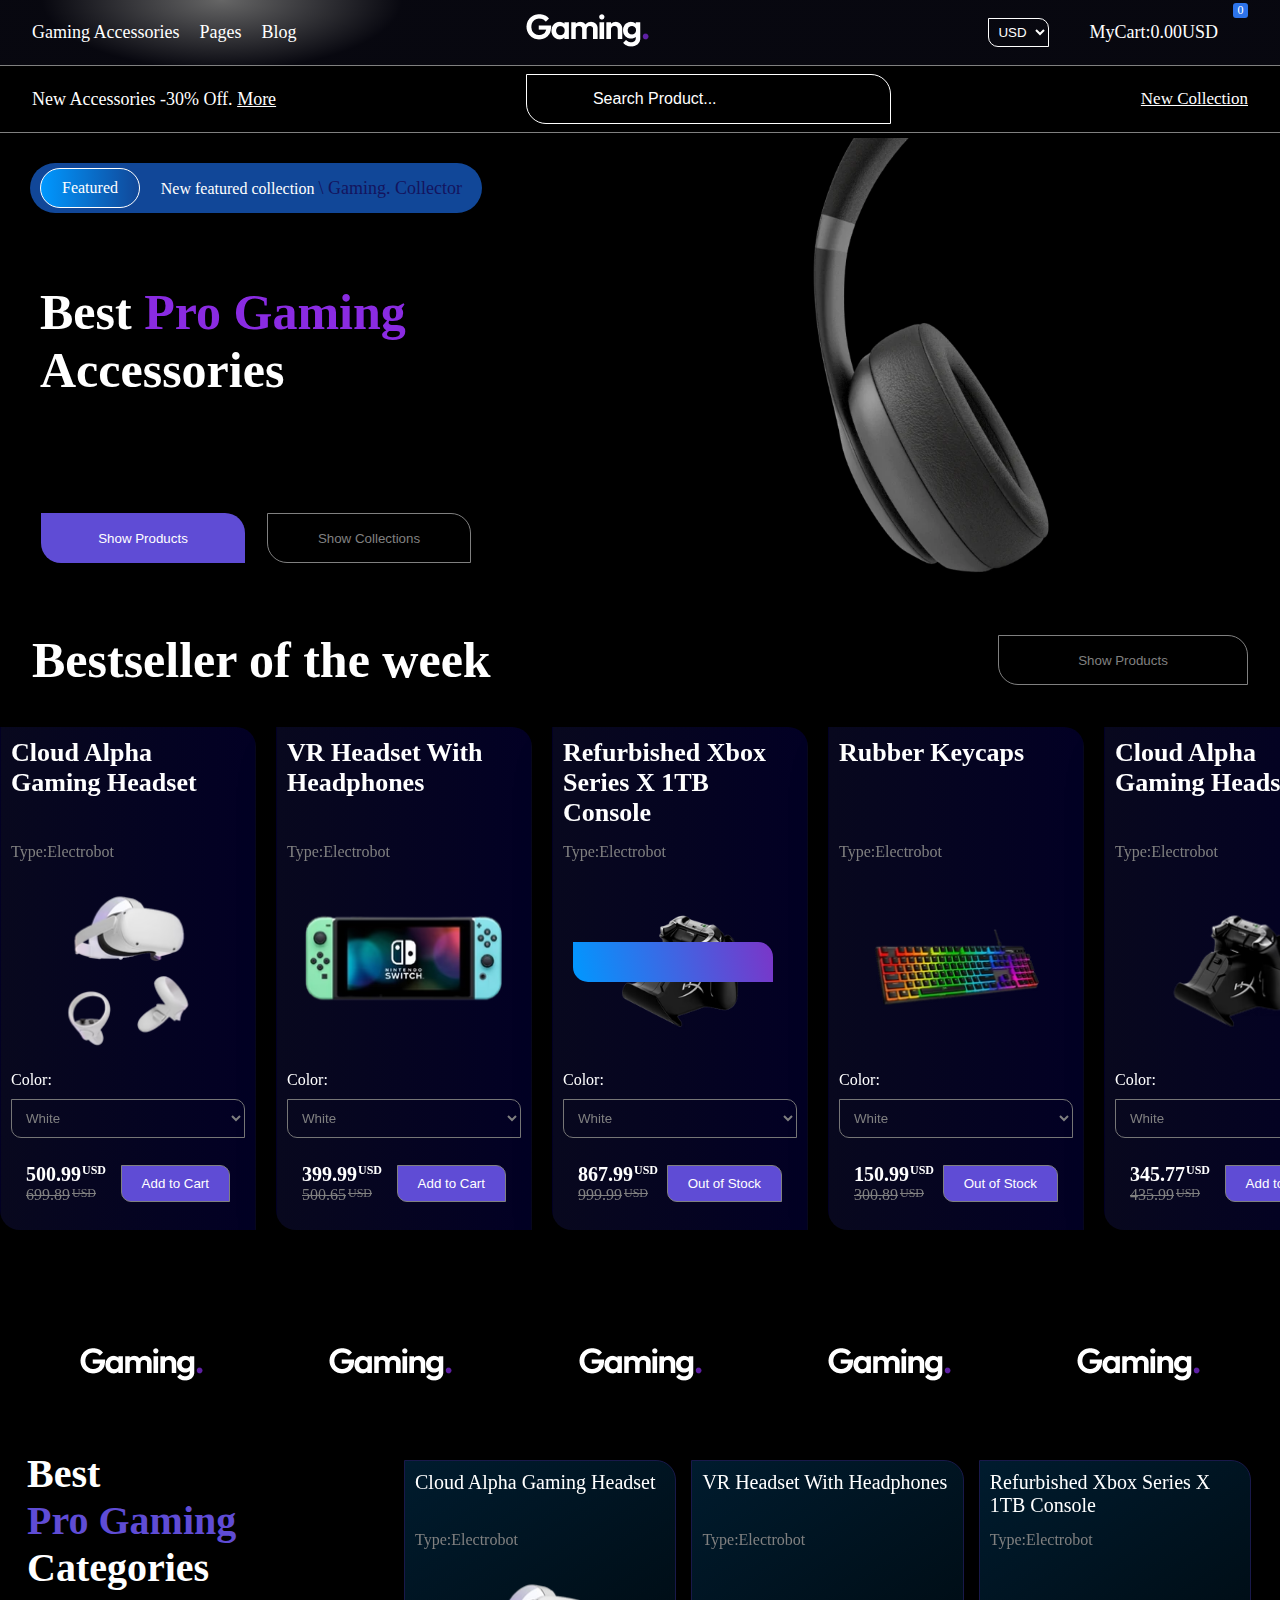
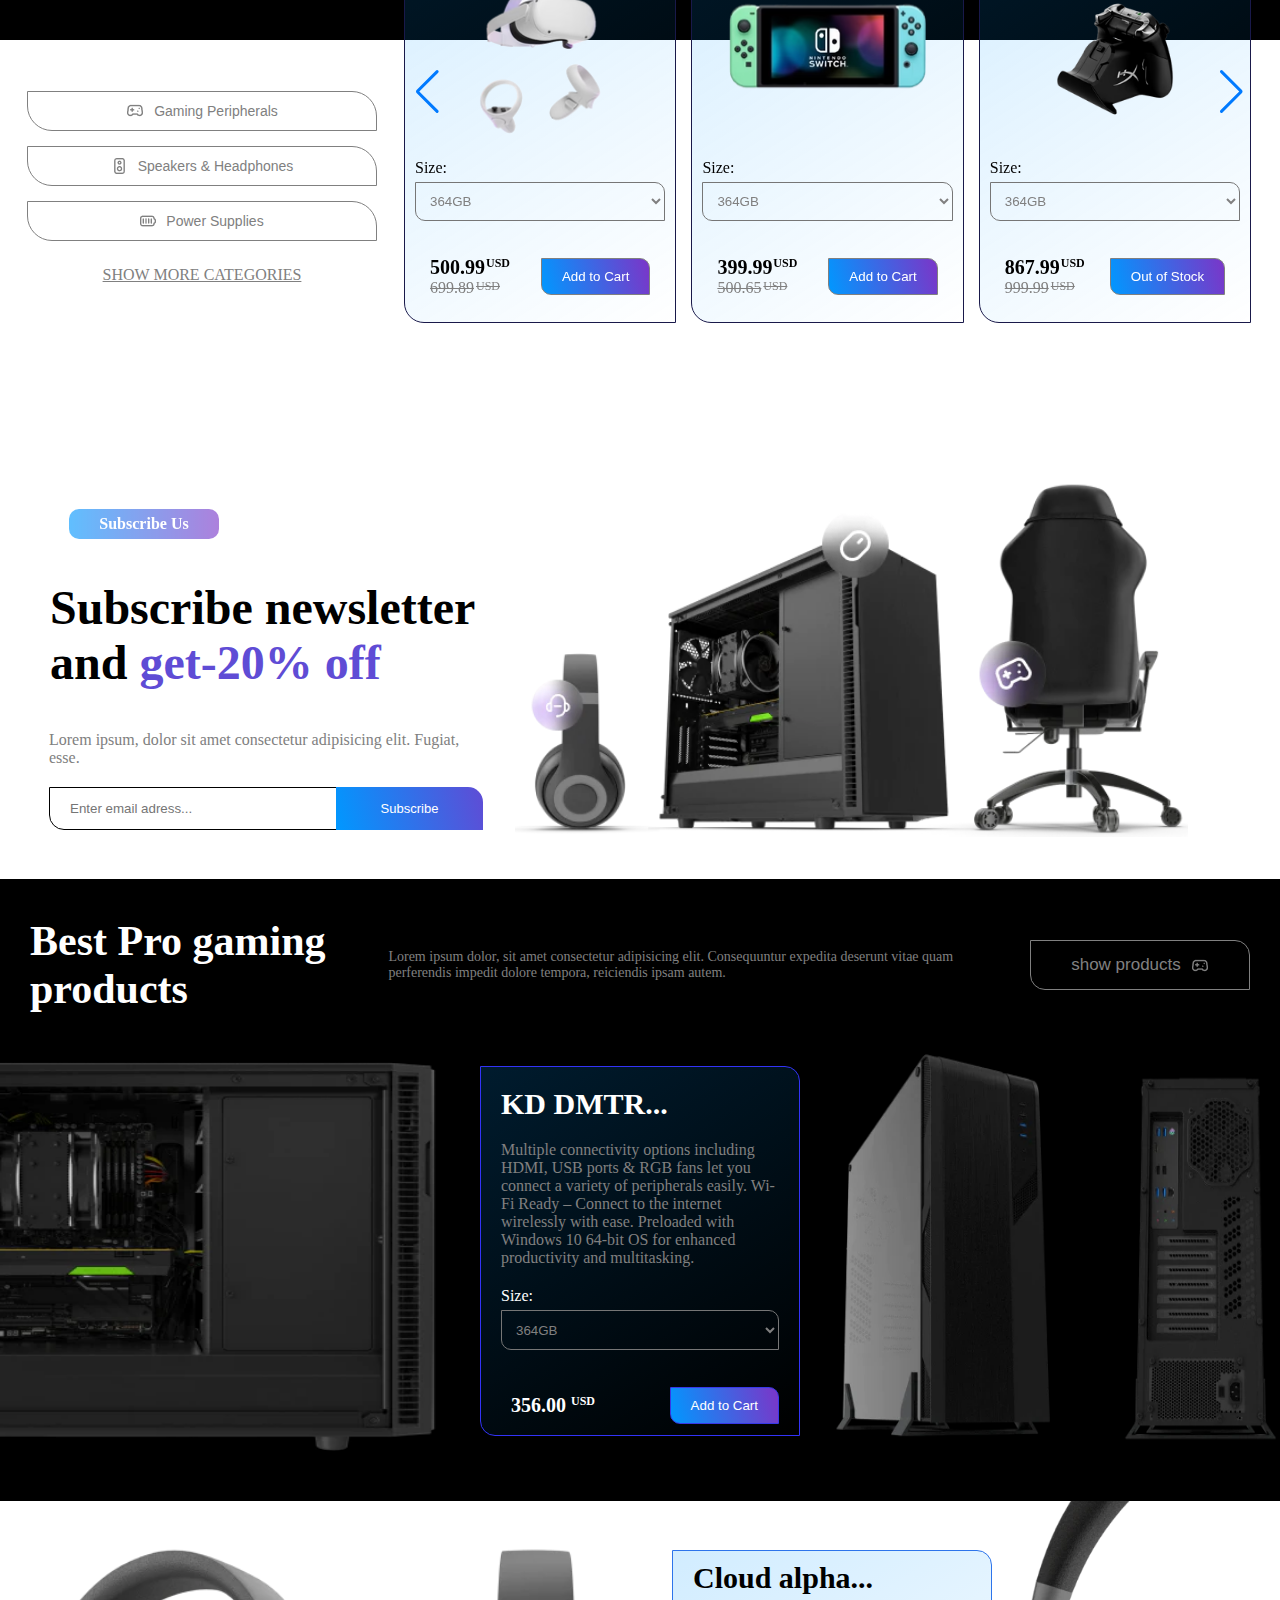
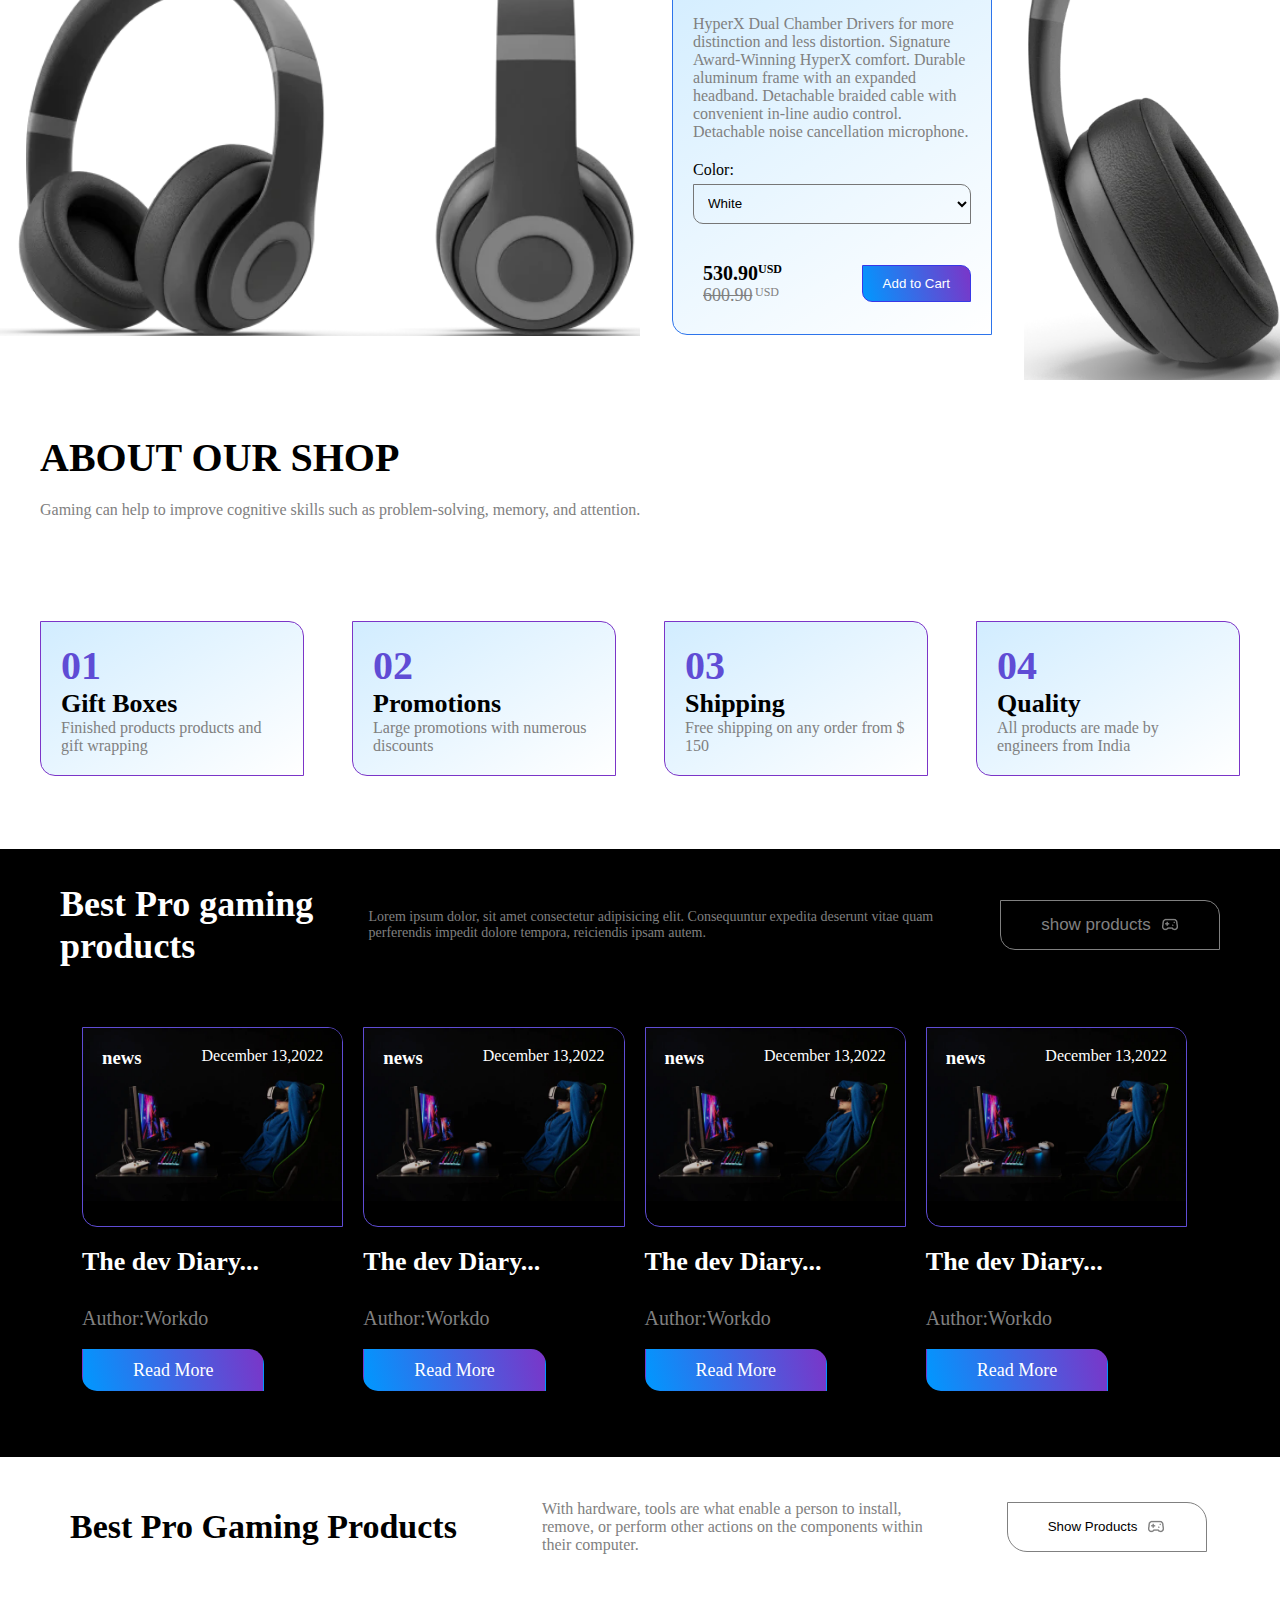
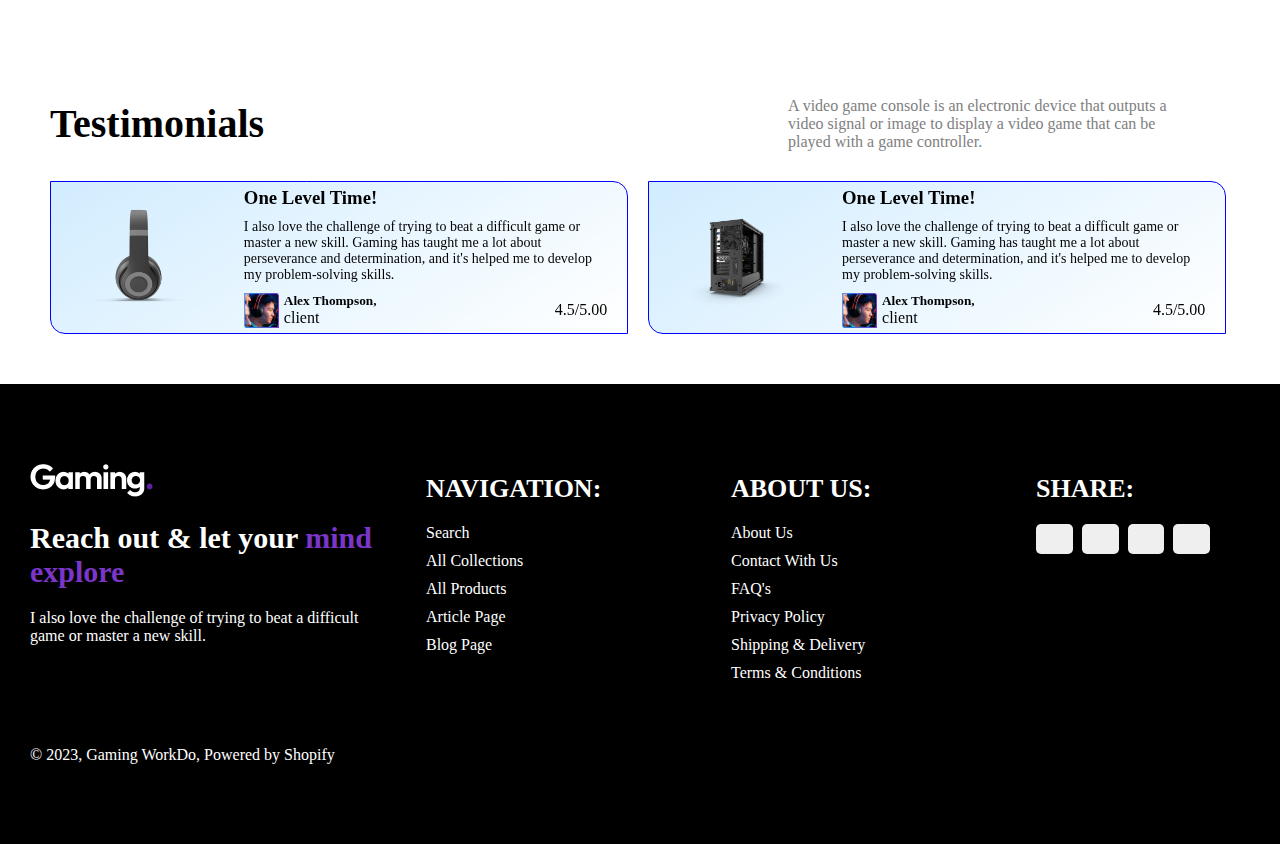
==== index.html @ d454f275 "added myProject" ====
<!DOCTYPE html>
<html lang="en">
  <head>
    <meta charset="UTF-8" />
    <meta name="viewport" content="width=device-width, initial-scale=1.0" />
    <link
      rel="stylesheet"
      href="https://cdn.jsdelivr.net/npm/swiper@10/swiper-bundle.min.css"
    />
    <link
      rel="stylesheet"
      href="https://cdnjs.cloudflare.com/ajax/libs/font-awesome/6.4.2/css/all.min.css"
      integrity="sha512-z3gLpd7yknf1YoNbCzqRKc4qyor8gaKU1qmn+CShxbuBusANI9QpRohGBreCFkKxLhei6S9CQXFEbbKuqLg0DA=="
      crossorigin="anonymous"
      referrerpolicy="no-referrer"
    />
    <link rel="stylesheet" href="/src/css/style.css" />
    <link rel="icon" href="/src/images/286.gif" />
    <title>My Project</title>
  </head>
  <body>
    <header id="Header">
      <div class="header_top">
        <div class="header_top_left">
          <ul class="nav_ul">
            <li class="nav_item_li">
              <a class="nav_item" href="#">Gaming Accessories</a>
              <i class="fa-solid fa-chevron-down chevron"></i>
              <div class="dropdown">
                <div>
                  <ul>
                    <li>
                      <a href="#">Home 1</a>
                    </li>
                    <li>
                      <a href="#">Home 1</a>
                    </li>
                    <li>
                      <a href="#">Home 1</a>
                    </li>
                    <li>
                      <a href="#">Home 1</a>
                    </li>
                    <li>
                      <a href="#">Home 1</a>
                    </li>
                  </ul>
                </div>
                <div>
                  <ul>
                    <li>
                      <a href="#">Home 2</a>
                    </li>
                    <li>
                      <a href="#">Home 2</a>
                    </li>
                    <li>
                      <a href="#">Home 2</a>
                    </li>
                    <li>
                      <a href="#">Home 2</a>
                    </li>
                    <li>
                      <a href="#">Home 2</a>
                    </li>
                  </ul>
                </div>
                <div>
                  <ul>
                    <li>
                      <a href="#">Home 1</a>
                    </li>
                    <li>
                      <a href="#">Home 1</a>
                    </li>
                    <li>
                      <a href="#">Home 1</a>
                    </li>
                    <li>
                      <a href="#">Home 1</a>
                    </li>
                    <li>
                      <a href="#">Home 1</a>
                    </li>
                  </ul>
                </div>
                <div>
                  <div class="nav_img">
                    <img src="/src/images/navbar.webp" alt="" />
                  </div>
                </div>
              </div>
            </li>
            <li class="nav_item_li">
              <a class="nav_item" href="#">Pages</a>
              <i class="fa-solid fa-chevron-down chevron"></i>
              <div class="dropdown">
                <ul>
                  <li>
                    <a href="#">Home</a>
                  </li>
                  <li>
                    <a href="about.html">About</a>
                  </li>
                  <li>
                    <a href="#">Shop</a>
                  </li>
                  <li>
                    <a href="productDetails.html">Details</a>
                  </li>
                  <li>
                    <a href="collection.html">Collections</a>
                  </li>
                </ul>
              </div>
            </li>
            <li class="nav_item_li">
              <a class="nav_item" href="#">Blog</a>
              <i class="fa-solid fa-chevron-down chevron"></i>
              <div class="dropdown">
                <ul>
                  <li>
                    <a href="#">Home 3</a>
                  </li>
                  <li>
                    <a href="#">Home 3</a>
                  </li>
                </ul>
              </div>
            </li>
          </ul>
        </div>
        <div class="header_top_center">
          <div>
            <a href="https://gaming-workdo.myshopify.com/">
              <img
                src="/src/images/logo_aceeaa59-f6d4-423f-86f0-8c025cf33812.png"
                alt=""
              />
            </a>
          </div>
        </div>
        <div class="header_top_right">
          <ul class="profile_info">
            <li class="info_item">
              <i class="fa-regular fa-user"></i>
              <div class="dropdown">
                <ul>
                  <li>
                    <a href="#">Login</a>
                  </li>
                  <li>
                    <a href="#">Create account</a>
                  </li>
                  <li>
                    <a href="#">Wishlist(0)</a>
                  </li>
                  <li>
                    <a href="#">Compare(0)</a>
                  </li>
                </ul>
              </div>
            </li>
            <li class="info_item">
              <i class="fa-solid fa-globe"></i>
            </li>
            <li class="info_item">
              <select class="select_currency" name="" id="">
                <option value="usd">USD</option>
              </select>
            </li>
            <li class="info_item">
              <div class="cart">
                MyCart:<span class="cart_span">0.00USD</span>
              </div>
              <div class="shopping_cart">
                <i class="fa-solid fa-cart-shopping"></i>
                <span class="count" id="cartCount">0</span>
              </div>
              <div class="hidden_cart">
                  <h2 class="cart_title">
                    Shopping Cart
                  </h2>
                  <div class="cart_content">
                    <!-- <div class="cart_box">
                      <img src="/src/images/b1.webp" alt="" class="img_cart">
                      <div class="detail_box">
                        <p class="cart_product_title">
                          Seeds of Change Organic Quinoa, Brown, & Red Rice
                        </p>
                        <b class="cart_price">$25.04</b>
                        <input type="number" value="1" class="cart_quantity">
                      </div>
                      <i class="fa-regular fa-trash-can cart_remove"></i>
                    </div> -->
                  </div>
                  <div class="total">
                    <div class="total_title">Total</div>
                    <div class="total_price">$0</div>
                  </div>
                  <button type="button" class="buy_btn">
                    <a href="#">Buy Now</a></button>
                  <button type="button" class="checkout_btn">
                    <a href="/checkout.html">Checkout</a>
                  </button>
                  <i class="fa-solid fa-xmark" id="cart_close"></i>
                </div>
              </div>
            
              </div>
            </li>
          </ul>
        </div>
      </div>
      <div class="header_bottom">
        <div class="header_bottom_left">
          <a class="discount_info" href="#"
            >New Accessories -30% Off. <span>More</span></a
          >
        </div>
        <div class="search_input">
          <button>
            <i class="fa-solid fa-magnifying-glass"></i>
          </button>
          <input type="search" name="" id="" placeholder="Search Product..." />
        </div>
        <div class="new_collection">
          <h4>
            <a href="#"> New Collection</a>
          </h4>
        </div>
      </div>
    </header>
    <main id="main">
      <section class="banner">
        <div class="banner_content">
          <div class="banner_content_top">
            <span>Featured</span>
            <p>
              New featured collection
              <a href="https://gaming-workdo.myshopify.com/">
                \ Gaming. Collector</a
              >
            </p>
          </div>
          <div class="banner_content_center">
            <h1>Best <span>Pro Gaming</span> Accessories</h1>
            <p>
              Lorem ipsum dolor sit amet consectetur adipisicing elit. Et
              aperiam, cupiditate nihil architecto explicabo debitis iure illum
              corrupti officia odio.
            </p>
          </div>
          <div class="show_btns">
            <button>Show Products</button>
            <button>Show Collections</button>
          </div>
        </div>
        <div class="banner_img">
          <img src="/src/images/Half-bluthooth-right.webp" alt="" />
        </div>
      </section>
      <section class="products swiper mySwiper">
        <div class="products_title">
          <h1>Bestseller of the week</h1>
          <a href="collection.html"><button>Show Products</button></a>
          
        </div>
        <div class="products_container swiper-wrapper">
          <!-- <div class="swiper-slide">
                  <div class="product_cart">
                      <h2>Lorem ipsum dolor sit amet.</h2>
                      <p>Type: Electrobot</p>
                      <div class="product_cart_image">
                          <img src="/src/images/1_892117ef-00bc-43f7-8789-c8a6a7c180ee_247x198.png" alt="">
                      </div>
                      <div class="follow">
                          <i class="fa-regular fa-heart follows"></i>
                          <i class="fa-regular fa-eye follows"></i>
                          <i class="fa-solid fa-code-compare"></i>
                      </div>
                      <div class="choose_color">
                          <h4>color:</h4>
                          <select name="" id="">
                              <option value="">White</option>
                              <option value="">Black</option>
                          </select>
                      </div>
                      <div class="price_buy">
                          <div class="prices">
                              <b>356.00<span>USD</span></b>
                              <s>500.00<span>USD</span></s>
                          </div>
                          <div class="add_cart_btn">
                              <button class="added_btn"></button>
                          </div>
                      </div>
                  </div>
              </div> -->
                  <div class="time">
                    <span class="day"></span>
                    <span class="hour"></span>
                    <span class="minute"></span>
                    <span class="second"></span>
                  </div>
        </div>
        <div class="swiper-pagination"></div>
      </section>
      <section class="slider">
        <div class="slider_container">
          <div class="slider_img">
            <a href="#">
              <img
                src="/src/images/logo_aceeaa59-f6d4-423f-86f0-8c025cf33812.png"
                alt=""
              />
            </a>
          </div>
          <div class="slider_img">
            <a href="#">
              <img
                src="/src/images/logo_aceeaa59-f6d4-423f-86f0-8c025cf33812.png"
                alt=""
              />
            </a>
          </div>
          <div class="slider_img">
            <a href="#">
              <img
                src="/src/images/logo_aceeaa59-f6d4-423f-86f0-8c025cf33812.png"
                alt=""
              />
            </a>
          </div>
          <div class="slider_img">
            <a href="#">
              <img
                src="/src/images/logo_aceeaa59-f6d4-423f-86f0-8c025cf33812.png"
                alt=""
              />
            </a>
          </div>
          <div class="slider_img">
            <a href="#">
              <img
                src="/src/images/logo_aceeaa59-f6d4-423f-86f0-8c025cf33812.png"
                alt=""
              />
            </a>
          </div>
        </div>
      </section>
      <section class="categories">
        <div class="categories_container swiper2 mySwiper2">
          <div class="categories_top">
            <div class="left">
              <h1>Best <br /><span>Pro Gaming</span><br />Categories</h1>
              <div class="category_btns">
                <button class="btns_item" data-category="gaming">
                  <img src="/src/images/icons.png" alt="" />Gaming Peripherals
                </button>
                <button class="btns_item" data-category="power">
                  <img src="/src/images/speakers.png" alt="" />Speakers &
                  Headphones
                </button>
                <button class="btns_item" data-category="speakers">
                  <img src="/src/images/power.png" alt="" />Power Supplies
                </button>
                <a href="#">Show More Categories</a>
              </div>
            </div>
            <div class="right">
              <div class="right_container swiper-wrapper">
                <!-- <div class="product_cart swiper-slide">
                    <h2 class="prod_title">Lorem ipsum dolor sit amet.</h2>
                    <p>Type: Electrobot</p>
                    <div class="product_cart_image">
                      <img
                        src="/src/images/1_892117ef-00bc-43f7-8789-c8a6a7c180ee_247x198.png" class="prod_img"
                        alt=""
                      />
                    </div>
                    <div class="follow">
                      <i class="fa-regular fa-heart follows"></i>
                      <i class="fa-regular fa-eye follows"></i>
                      <i class="fa-solid fa-code-compare"></i>
                    </div>
                    <div class="choose_color">
                      <h4>Size:</h4>
                      <select name="" id="">
                         <option value=""><span>364</span>GB</option>
                          <option value=""><span>256</span>GB</option>
                      </select>
                    </div>
                    <div class="price_buy">
                      <div class="prices">
                        <b>356.00<span>USD</span></b>
                        <s>500.00<span>USD</span></s>
                      </div>
                      <div class="add_cart_btn">
                        <button class="add_btn">Add to Cart</button>
                      </div>
                    </div>
                  </div>-->
                <div class="swiper-button-next mynext"></div>
                <div class="swiper-button-prev"></div>
              </div>
            </div>
          </div>
          <div class="categories_bottom">
            <div class="container">
              <div class="container_left">
                <h3>Subscribe us</h3>
                <h1>Subscribe newsletter and <span>get-20% off</span></h1>
                <p>
                  Lorem ipsum, dolor sit amet consectetur adipisicing elit.
                  Fugiat, esse.
                </p>
                <form class="search">
                  <input
                    type="search"
                    name=""
                    id=""
                    placeholder="Enter email adress..."
                  />
                  <button type="submit">Subscribe</button>
                </form>
              </div>
              <div class="container_right">
                <div>
                  <img src="./src/images/subscribe-img.webp" alt="" />
                </div>
              </div>
            </div>
          </div>
        </div>
      </section>
      <section class="Cpu_info">
        <div class="container">
          <div class="container_top">
            <h1>Best Pro gaming products</h1>
            <p>
              Lorem ipsum dolor, sit amet consectetur adipisicing elit.
              Consequuntur expedita deserunt vitae quam perferendis impedit
              dolore tempora, reiciendis ipsam autem.
            </p>
            <a href="">
              <button>
                show products<img src="./src/images/icons.png" alt="" />
              </button>
            </a>
          </div>
          <div class="container_bottom">
            <div class="container_bottom_inner">
              <div class="image">
                <img src="/src/images/product-cpu1.webp" alt="" />
              </div>
              <div class="cpu_center_card">
                <div class="product_cart">
                  <h2>kd dmtr...</h2>
                  <p>
                    Multiple connectivity options including HDMI, USB ports &
                    RGB fans let you connect a variety of peripherals easily.
                    Wi-Fi Ready – Connect to the internet wirelessly with ease.
                    Preloaded with Windows 10 64-bit OS for enhanced
                    productivity and multitasking.
                  </p>
                  <div class="choose_color">
                    <h4>Size:</h4>
                    <select name="" id="">
                      <option value=""><span>364</span>GB</option>
                      <option value=""><span>256</span>GB</option>
                    </select>
                  </div>
                  <div class="price_buy">
                    <div class="prices">
                      <b>356.00<span>USD</span></b>
                    </div>
                    <div class="add_cart_btn">
                      <button class="add_btn">Add to Cart</button>
                    </div>
                  </div>
                </div>
              </div>
              <div class="image">
                <img src="./src/images/double.cpu2.webp" alt="" />
              </div>
            </div>
          </div>
        </div>
      </section>
      <section class="shopify">
        <div class="shopify_container">
          <div class="shopify_top">
            <div class="shopify_image_left">
              <img src="./src//images/headphones double.webp" alt="" />
            </div>
            <div class="shopify_card_container">
              <div class="shopify_card">
                <h1>Cloud alpha...</h1>
                <article>
                  HyperX Dual Chamber Drivers for more distinction and less
                  distortion. Signature Award-Winning HyperX comfort. Durable
                  aluminum frame with an expanded headband. Detachable braided
                  cable with convenient in-line audio control. Detachable noise
                  cancellation microphone.
                </article>
                <div class="choose_color">
                  <h4>Color:</h4>
                  <select name="" id="">
                    <option value="white">White</option>
                    <option value="black">black</option>
                  </select>
                </div>
                <div class="prices">
                  <div class="all_prices">
                    <b>530.90 <span>USD</span></b>
                    <s>600.90 <span>USD</span></s>
                  </div>
                  <div class="add_card">
                    <button class="add_btn">Add to Cart</button>
                  </div>
                </div>
              </div>
            </div>
            <div class="shopify_image_right">
              <img src="./src/images/Half-bluthooth-right.webp" alt="" />
            </div>
          </div>
          <div class="shopify_bottom">
            <div class="shopify_title">
              <h2>about our shop</h2>
              <p>
                Gaming can help to improve cognitive skills such as
                problem-solving, memory, and attention.
              </p>
            </div>
            <div class="shopify_sub_cards">
              <div class="cards">
                <b>01</b>
                <h3>gift boxes</h3>
                <p>Finished products products and gift wrapping</p>
              </div>
              <div class="cards">
                <b>02</b>
                <h3>promotions</h3>
                <p>Large promotions with numerous discounts</p>
              </div>
              <div class="cards">
                <b>03</b>
                <h3>Shipping</h3>
                <p>Free shipping on any order from $ 150</p>
              </div>
              <div class="cards">
                <b>04</b>
                <h3>Quality</h3>
                <p>All products are made by engineers from India</p>
              </div>
            </div>
          </div>
        </div>
      </section>
      <section class="blog">
        <div class="blog_container">
          <div class="blog_top">
            <h1>Best <span>Pro gaming</span> products</h1>
            <p>
              Lorem ipsum dolor, sit amet consectetur adipisicing elit.
              Consequuntur expedita deserunt vitae quam perferendis impedit
              dolore tempora, reiciendis ipsam autem.
            </p>
            <a href="">
            <button>
              show products<img src="./src/images/icons.png" alt="" />
            </button>
          </a>
          </div>
          <div class="blog_bottom">
            <div class="blog_card">
              <div class="blog_card_info">
                <div class="blog_image">
                  <img src="./src/images/b1.webp" alt="" />
                </div>
                <div class="blog_date">
                  <h3>news</h3>
                  <p>December 13,2022</p>
                </div>
              </div>
              <div class="blog_card_content">
                <h2>The dev Diary...</h2>
                <p>Author:Workdo</p>
                <a href="#">Read More</a>
              </div>
            </div>
            <div class="blog_card">
              <div class="blog_card_info">
                <div class="blog_image">
                  <img src="./src/images/b1.webp" alt="" />
                </div>
                <div class="blog_date">
                  <h3>news</h3>
                  <p>December 13,2022</p>
                </div>
              </div>
              <div class="blog_card_content">
                <h2>The dev Diary...</h2>
                <p>Author:Workdo</p>
                <a href="#">Read More</a>
              </div>
            </div>
            <div class="blog_card">
              <div class="blog_card_info">
                <div class="blog_image">
                  <img src="./src/images/b1.webp" alt="" />
                </div>
                <div class="blog_date">
                  <h3>news</h3>
                  <p>December 13,2022</p>
                </div>
              </div>
              <div class="blog_card_content">
                <h2>The dev Diary...</h2>
                <p>Author:Workdo</p>
                <a href="#">Read More</a>
              </div>
            </div>
            <div class="blog_card">
              <div class="blog_card_info">
                <div class="blog_image">
                  <img src="./src/images/b1.webp" alt="" />
                </div>
                <div class="blog_date">
                  <h3>news</h3>
                  <p>December 13,2022</p>
                </div>
              </div>
              <div class="blog_card_content">
                <h2>The dev Diary...</h2>
                <p>Author:Workdo</p>
                <a href="#">Read More</a>
              </div>
            </div>
            <!-- <div class="blog_card">
              <div class="blog_card_info">
               <div class="blog_image">
                <img src="./src/images/b1.webp" alt="">
              </div>
              <div class="blog_date">
                <h3>news</h3>
                <p>December 13,2022</p>
              </div> 
              </div>
             <div class="blog_card_content">
              <h2>The dev Diary...</h2>
              <p>Author:Workdo</p>
              <a href="#">Read More</a>
             </div>
            </div> -->
          </div>
        </div>
      </section>
      <section class="game_products">
        <div class="game_products_container myswiper mySwiper">
          <div class="game_products_top">
            <div class="products_title">
              <h2>Best Pro Gaming Products</h2>
            </div>
            <div class="products_text">
              <p>
                With hardware, tools are what enable a person to install,
                remove, or perform other actions on the components within their
                computer.
              </p>
            </div>
            <div class="products_btn">
              <button>
                Show Products <img src="./src/images/icons.png" alt="" />
              </button>
            </div>
          </div>
          <div class="game_products_bottom swiper-wrapper">
            <!-- <div class="game_product_cart swiper-slide">
              <h2>Lorem ipsum dolor sit amet.</h2>
              <p>Type:Electrobot</p>
              <div class="game_cart_image">
                <img src="./src/images/gaming1.avif" alt="" />
              </div>
              <div class="follow">
                <i class="fa-regular fa-heart follows"></i>
                <i class="fa-regular fa-eye follows"></i>
                <i class="fa-solid fa-code-compare"></i>
              </div>
              <div class="choose_color">
                <h4>color:</h4>
                <select name="" id="sizeSelect">
                  <option value="white">White</option>
                  <option value="black">Black</option>
                </select>
              </div>
              <div class="price_buy">
                <div class="prices">
                  <b class="product_price">300.99<span>USD</span></b>
                  <s>400.99<span>USD</span></s>
                </div>
                <div class="add_cart_btn">
                  <button class="add_btn">Add to Cart</button>
                </div>
              </div>
            </div> -->
          </div>
        </div>
      </section>
      <section class="testimonials">
        <div class="testimonilas_container swipers mySwipers">
          <div class="container_top">
            <h1>Testimonials</h1>
            <p>A video game console is an electronic device that outputs a video signal or image to display a video game that can be played with a game controller.</p>
          </div>
          <div class="container_bottom swiper-wrapper">
            <div class="testimonials_card swiper-slide">
              <div class="image">
                <img src="/src/images/testi-1.webp" alt="">
              </div>
              <div class="card_content">
                <h3>One Level Time!</h3>
                <p>I also love the challenge of trying to beat a difficult game or master a new skill. Gaming has taught me a lot about perseverance and determination, and it's helped me to develop my problem-solving skills.</p>
                <div class="rating">
                  <div class="profile">
                    <img src="./src/images/client-img.webp" alt="">
                    <div class="profile_info">
                      <h5>Alex Thompson,</h5>
                      <span>client</span>
                    </div>
                  </div>
                  <div class="rate">
                    <i class="fa-solid fa-star"></i>
                    <i class="fa-solid fa-star"></i>
                    <i class="fa-solid fa-star"></i>
                    <i class="fa-solid fa-star"></i>
                    <i class="fa-solid fa-star-half-stroke"></i>
                    <span>4.5/5.00</span>
                  </div>
                </div>
              </div>
            </div>
            <div class="testimonials_card swiper-slide">
              <div class="image">
                <img src="/src/images/testi-2.webp" alt="">
              </div>
              <div class="card_content">
                <h3>One Level Time!</h3>
                <p>I also love the challenge of trying to beat a difficult game or master a new skill. Gaming has taught me a lot about perseverance and determination, and it's helped me to develop my problem-solving skills.</p>
                <div class="rating">
                  <div class="profile">
                    <img src="./src/images/client-img.webp" alt="">
                    <div class="profile_info">
                      <h5>Alex Thompson,</h5>
                      <span>client</span>
                    </div>
                  </div>
                  <div class="rate">
                    <i class="fa-solid fa-star"></i>
                    <i class="fa-solid fa-star"></i>
                    <i class="fa-solid fa-star"></i>
                    <i class="fa-solid fa-star"></i>
                    <i class="fa-solid fa-star-half-stroke"></i>
                    <span>4.5/5.00</span>
                  </div>
                </div>
              </div>
            </div>
            <div class="testimonials_card swiper-slide">
              <div class="image">
                <img src="/src/images/testi-2.webp" alt="">
              </div>
              <div class="card_content">
                <h3>One Level Time!</h3>
                <p>I also love the challenge of trying to beat a difficult game or master a new skill. Gaming has taught me a lot about perseverance and determination, and it's helped me to develop my problem-solving skills.</p>
                <div class="rating">
                  <div class="profile">
                    <img src="./src/images/client-img.webp" alt="">
                    <div class="profile_info">
                      <h5>Alex Thompson,</h5>
                      <span>client</span>
                    </div>
                  </div>
                  <div class="rate">
                    <i class="fa-solid fa-star"></i>
                    <i class="fa-solid fa-star"></i>
                    <i class="fa-solid fa-star"></i>
                    <i class="fa-solid fa-star"></i>
                    <i class="fa-solid fa-star-half-stroke"></i>
                    <span>4.5/5.00</span>
                  </div>
                </div>
              </div>
            </div>
          </div>
        </div>
      </section>
      <section class="contact">
        <div class="contact_container">
          <div class="contact_card">
            <div class="card_info">
              <img
                src="./src/images/logo_aceeaa59-f6d4-423f-86f0-8c025cf33812.png"
                alt=""
              />
              <h2>Reach out & let your <span>mind explore</span></h2>
              <p>
                I also love the challenge of trying to beat a difficult game or
                master a new skill.
              </p>
            </div>
            <article>© 2023, Gaming WorkDo, Powered by Shopify</article>
          </div>
          <div class="navigation">
            <h2>Navigation:</h2>
            <ul class="nav_list">
              <li class="nav_item"><a href="#">Search</a></li>
              <li class="nav_item"><a href="#">All collections</a></li>
              <li class="nav_item"><a href="#">All products</a></li>
              <li class="nav_item"><a href="#">Article page</a></li>
              <li class="nav_item"><a href="#">Blog page</a></li>
            </ul>
          </div>
          <div class="navigation">
            <h2>About us:</h2>
            <ul class="nav_list">
              <li class="nav_item"><a href="#">About us</a></li>
              <li class="nav_item"><a href="#">Contact with us</a></li>
              <li class="nav_item"><a href="#">FAQ's</a></li>
              <li class="nav_item"><a href="#">Privacy Policy</a></li>
              <li class="nav_item"><a href="#">Shipping & Delivery</a></li>
              <li class="nav_item"><a href="#">Terms & Conditions</a></li>
            </ul>
          </div>
          <div class="share">
            <h2>share:</h2>
            <div class="social_btns">
              <button>
                <a href="#"><i class="fa-brands fa-youtube"></i></a>
              </button>
              <button>
                <a href="#"><i class="fa-brands fa-square-instagram"></i></a>
              </button>
              <button>
                <a href="#"><i class="fa-brands fa-square-x-twitter"></i></a>
              </button>
              <button>
                <a href="#"><i class="fa-brands fa-linkedin"></i></a>
              </button>
            </div>
          </div>
        </div>
      </section>
    </main>
    <script src="https://cdn.jsdelivr.net/npm/swiper@10/swiper-bundle.min.js"></script>
    <script src="/src/js/app.js"></script>
  </body>
</html>
---- src/css/style.css ----
* {
  padding: 0;
  margin: 0;
  box-sizing: border-box;
}

body {
  overflow-x: hidden;
}

#Header {
  background: rgb(0, 0, 0);
  width: auto;
}
#Header .header_top {
  position: relative;
  display: flex;
  justify-content: space-between;
  align-items: center;
  flex-direction: row;
  padding: 0.5rem 2rem;
  border-bottom: 1px solid grey;
  background: radial-gradient(180px 70px at 222px top, #666, rgba(8, 8, 16, 0.9725490196));
}
#Header .header_top .header_top_left .nav_ul {
  display: flex;
  align-items: center;
  gap: 20px;
  list-style: none;
}
#Header .header_top .header_top_left .nav_ul .nav_item_li:nth-child(1) .chevron {
  font-size: 12px;
  color: blue;
  cursor: pointer;
  transition: 1s;
}
#Header .header_top .header_top_left .nav_ul .nav_item_li:nth-child(1) .dropdown {
  width: 100%;
  height: 0px;
  background-color: white;
  top: 100%;
  left: 0;
  position: absolute;
  transition: 0.7s;
  overflow: hidden;
  display: flex;
  justify-content: space-between;
  align-items: center;
  flex-direction: row;
  z-index: 100;
}
#Header .header_top .header_top_left .nav_ul .nav_item_li:nth-child(1) .dropdown ul {
  padding-left: 20px;
}
#Header .header_top .header_top_left .nav_ul .nav_item_li:nth-child(1) .dropdown ul li {
  list-style: none;
  padding: 10px;
  position: relative;
}
#Header .header_top .header_top_left .nav_ul .nav_item_li:nth-child(1) .dropdown ul li a {
  text-decoration: none;
}
#Header .header_top .header_top_left .nav_ul .nav_item_li:nth-child(1) .dropdown ul li:hover {
  text-decoration: underline;
  text-decoration-color: blue;
}
#Header .header_top .header_top_left .nav_ul .nav_item_li:nth-child(1) .dropdown .nav_img {
  width: 300px;
  height: 150px;
}
#Header .header_top .header_top_left .nav_ul .nav_item_li:nth-child(1) .dropdown .nav_img img {
  width: 100%;
  height: 100%;
  -o-object-fit: contain;
     object-fit: contain;
}
#Header .header_top .header_top_left .nav_ul .nav_item_li:nth-child(1) .nav_item {
  text-decoration: none;
  position: relative;
  font-size: 18px;
  color: white;
}
#Header .header_top .header_top_left .nav_ul .nav_item_li:nth-child(1) .nav_item::before {
  content: "";
  position: absolute;
  bottom: -7px;
  left: 0;
  width: 0;
  height: 1px;
  background-color: blue;
  transition: 1s;
}
#Header .header_top .header_top_left .nav_ul .nav_item_li:nth-child(1) .nav_item:hover::before {
  width: 100%;
}
#Header .header_top .header_top_left .nav_ul .nav_item_li:nth-child(1):hover .dropdown {
  height: 200px;
  cursor: pointer;
}
#Header .header_top .header_top_left .nav_ul .nav_item_li:nth-child(1):hover .chevron {
  transform: rotate(-180deg);
}
#Header .header_top .header_top_left .nav_ul .nav_item_li:nth-child(2) .chevron {
  font-size: 12px;
  color: blue;
  cursor: pointer;
  transition: 0.7s;
}
#Header .header_top .header_top_left .nav_ul .nav_item_li:nth-child(2) .dropdown {
  width: 200px;
  height: 0px;
  background-color: white;
  top: 100%;
  left: 200px;
  position: absolute;
  transition: 0.7s;
  overflow: hidden;
  display: flex;
  justify-content: space-between;
  align-items: center;
  z-index: 100;
}
#Header .header_top .header_top_left .nav_ul .nav_item_li:nth-child(2) .dropdown ul {
  padding-left: 20px;
}
#Header .header_top .header_top_left .nav_ul .nav_item_li:nth-child(2) .dropdown ul li {
  list-style: none;
  padding: 10px;
  position: relative;
}
#Header .header_top .header_top_left .nav_ul .nav_item_li:nth-child(2) .dropdown ul li a {
  text-decoration: none;
}
#Header .header_top .header_top_left .nav_ul .nav_item_li:nth-child(2) .dropdown ul li:hover {
  text-decoration: underline;
  text-decoration-color: blue;
}
#Header .header_top .header_top_left .nav_ul .nav_item_li:nth-child(2) .dropdown .nav_img {
  width: 300px;
  height: 150px;
}
#Header .header_top .header_top_left .nav_ul .nav_item_li:nth-child(2) .dropdown .nav_img img {
  width: 100%;
  height: 100%;
  -o-object-fit: contain;
     object-fit: contain;
}
#Header .header_top .header_top_left .nav_ul .nav_item_li:nth-child(2) .nav_item {
  text-decoration: none;
  position: relative;
  font-size: 18px;
  color: white;
}
#Header .header_top .header_top_left .nav_ul .nav_item_li:nth-child(2) .nav_item::before {
  content: "";
  position: absolute;
  bottom: -7px;
  left: 0;
  width: 0;
  height: 1px;
  background-color: blue;
  transition: 1s;
}
#Header .header_top .header_top_left .nav_ul .nav_item_li:nth-child(2) .nav_item:hover::before {
  width: 100%;
}
#Header .header_top .header_top_left .nav_ul .nav_item_li:nth-child(2):hover .dropdown {
  height: 200px;
  cursor: pointer;
}
#Header .header_top .header_top_left .nav_ul .nav_item_li:nth-child(2):hover .chevron {
  transform: rotate(-180deg);
}
#Header .header_top .header_top_left .nav_ul .nav_item_li:nth-child(3) .chevron {
  font-size: 12px;
  color: blue;
  cursor: pointer;
  transition: 0.7s;
}
#Header .header_top .header_top_left .nav_ul .nav_item_li:nth-child(3) .dropdown {
  width: 200px;
  height: 0px;
  background-color: white;
  top: 100%;
  left: 270px;
  position: absolute;
  transition: 0.7s;
  overflow: hidden;
  display: flex;
  justify-content: space-between;
  align-items: center;
  z-index: 100;
}
#Header .header_top .header_top_left .nav_ul .nav_item_li:nth-child(3) .dropdown ul {
  padding-left: 10px;
}
#Header .header_top .header_top_left .nav_ul .nav_item_li:nth-child(3) .dropdown ul li {
  list-style: none;
  padding: 10px;
  position: relative;
}
#Header .header_top .header_top_left .nav_ul .nav_item_li:nth-child(3) .dropdown ul li a {
  text-decoration: none;
}
#Header .header_top .header_top_left .nav_ul .nav_item_li:nth-child(3) .dropdown ul li:hover {
  text-decoration: underline;
  text-decoration-color: blue;
}
#Header .header_top .header_top_left .nav_ul .nav_item_li:nth-child(3) .dropdown .nav_img {
  width: 300px;
  height: 150px;
}
#Header .header_top .header_top_left .nav_ul .nav_item_li:nth-child(3) .dropdown .nav_img img {
  width: 100%;
  height: 100%;
  -o-object-fit: contain;
     object-fit: contain;
}
#Header .header_top .header_top_left .nav_ul .nav_item_li:nth-child(3) .nav_item {
  text-decoration: none;
  position: relative;
  font-size: 18px;
  color: white;
}
#Header .header_top .header_top_left .nav_ul .nav_item_li:nth-child(3) .nav_item::before {
  content: "";
  position: absolute;
  bottom: -7px;
  left: 0;
  width: 0;
  height: 1px;
  background-color: blue;
  transition: 0.7s;
}
#Header .header_top .header_top_left .nav_ul .nav_item_li:nth-child(3) .nav_item:hover::before {
  width: 100%;
}
#Header .header_top .header_top_left .nav_ul .nav_item_li:nth-child(3):hover .dropdown {
  height: 100px;
  cursor: pointer;
}
#Header .header_top .header_top_left .nav_ul .nav_item_li:nth-child(3):hover .chevron {
  transform: rotate(-180deg);
}
#Header .header_top .header_top_right .profile_info {
  display: flex;
  justify-content: space-between;
  align-items: center;
}
#Header .header_top .header_top_right .profile_info .info_item {
  list-style: none;
  display: flex;
  align-items: center;
  justify-content: center;
  color: white;
  cursor: pointer;
  margin-left: 20px;
  font-size: 18px;
  padding: 10px;
}
#Header .header_top .header_top_right .profile_info .info_item .select_currency {
  padding: 5px;
  border: 1px solid white;
  border-top-right-radius: 10px;
  border-bottom-left-radius: 10px;
  cursor: pointer;
  outline: none;
  background-color: transparent;
  color: white;
}
#Header .header_top .header_top_right .profile_info .info_item .dropdown {
  width: 200px;
  height: 0px;
  background-color: white;
  top: 100%;
  right: 400px;
  position: absolute;
  transition: 0.7s;
  overflow: hidden;
}
#Header .header_top .header_top_right .profile_info .info_item .dropdown ul {
  padding-left: 10px;
}
#Header .header_top .header_top_right .profile_info .info_item .dropdown ul li {
  list-style: none;
  padding: 5px;
  position: relative;
}
#Header .header_top .header_top_right .profile_info .info_item .dropdown ul li a {
  text-decoration: none;
}
#Header .header_top .header_top_right .profile_info .info_item:hover .dropdown {
  height: 150px;
  cursor: pointer;
}
#Header .header_top .header_top_right .profile_info .info_item .shopping_cart {
  position: relative;
  padding: 0 10px;
}
#Header .header_top .header_top_right .profile_info .info_item .shopping_cart .count {
  width: 15px;
  height: 15px;
  background-color: #2D74EB;
  position: absolute;
  bottom: 15px;
  left: 15px;
  display: flex;
  justify-content: center;
  align-items: center;
  font-size: 12px;
  border-radius: 3px;
}
#Header .header_top .header_top_right .profile_info .info_item .hidden_cart {
  position: absolute;
  top: 100%;
  right: -100%;
  width: 360px;
  height: 100vh;
  overflow-y: auto;
  overflow-x: hidden;
  padding: 10px;
  background-color: white;
  border: 1px solid blue;
  box-shadow: -2px solid 4px hsla(0, 4%, 15%, 0.1);
  transition: 1s;
  z-index: 2;
}
#Header .header_top .header_top_right .profile_info .info_item .hidden_cart.active {
  right: 0;
  transition: 0.5s;
}
#Header .header_top .header_top_right .profile_info .info_item .hidden_cart .cart_title {
  text-align: center;
  font-size: 30px;
  font-weight: 600;
  margin-top: 30px;
  color: black;
}
#Header .header_top .header_top_right .profile_info .info_item .hidden_cart .cart_content .cart_box {
  display: flex;
  justify-content: space-between;
  align-items: center;
  margin-top: 20px;
  align-items: center;
}
#Header .header_top .header_top_right .profile_info .info_item .hidden_cart .cart_content .cart_box .img_cart {
  width: 100px;
  height: 100px;
  -o-object-fit: contain;
     object-fit: contain;
  padding: 10px;
}
#Header .header_top .header_top_right .profile_info .info_item .hidden_cart .cart_content .detail_box {
  display: flex;
  flex-direction: column;
  justify-content: space-between;
  align-items: flex-start;
}
#Header .header_top .header_top_right .profile_info .info_item .hidden_cart .cart_content .detail_box .cart_product_title {
  font-size: 12px;
  text-transform: uppercase;
  color: black;
}
#Header .header_top .header_top_right .profile_info .info_item .hidden_cart .cart_content .detail_box .cart_price {
  padding: 5px 0;
  font-weight: 500;
  color: black;
}
#Header .header_top .header_top_right .profile_info .info_item .hidden_cart .cart_content .detail_box .cart_quantity {
  border: 1px solid gray;
  outline-color: gray;
  width: 40px;
  text-align: center;
  font-size: 16px;
}
#Header .header_top .header_top_right .profile_info .info_item .hidden_cart .cart_content .cart_remove {
  color: tomato;
  font-size: 22px;
  cursor: pointer;
}
#Header .header_top .header_top_right .profile_info .info_item .hidden_cart .total {
  display: flex;
  justify-content: flex-end;
  margin-top: 30px;
  border-top: 1px solid black;
  padding-top: 10px;
  color: black;
}
#Header .header_top .header_top_right .profile_info .info_item .hidden_cart .total .total_title {
  font-weight: 600;
  font-size: 16px;
}
#Header .header_top .header_top_right .profile_info .info_item .hidden_cart .total .total_price {
  margin-left: 10px;
}
#Header .header_top .header_top_right .profile_info .info_item .hidden_cart .buy_btn {
  display: flex;
  margin: 30px auto 0 auto;
  padding: 12px 30px;
  border: none;
  border-radius: 5px;
  background: linear-gradient(75deg, #0098ff 0%, #7b35c8 100%);
  color: white;
  font-size: 16px;
  font-weight: 500;
  cursor: pointer;
  transition: 0.2s;
  border-top-right-radius: 15px;
  border-bottom-left-radius: 15px;
}
#Header .header_top .header_top_right .profile_info .info_item .hidden_cart .buy_btn a {
  text-decoration: none;
  color: white;
}
#Header .header_top .header_top_right .profile_info .info_item .hidden_cart .buy_btn:hover {
  background: black;
}
#Header .header_top .header_top_right .profile_info .info_item .hidden_cart .checkout_btn {
  display: flex;
  margin: 30px auto 0 auto;
  padding: 12px 30px;
  border: none;
  border-radius: 5px;
  background: linear-gradient(75deg, #0098ff 0%, #7b35c8 100%);
  color: white;
  font-size: 16px;
  font-weight: 500;
  cursor: pointer;
  transition: 0.2s;
  border-top-right-radius: 15px;
  border-bottom-left-radius: 15px;
}
#Header .header_top .header_top_right .profile_info .info_item .hidden_cart .checkout_btn a {
  text-decoration: none;
  color: white;
}
#Header .header_top .header_top_right .profile_info .info_item .hidden_cart .checkout_btn:hover {
  background: black;
}
#Header .header_top .header_top_right .profile_info .info_item .hidden_cart #cart_close {
  position: absolute;
  top: 20px;
  right: 14px;
  font-size: 20px;
  color: black;
  cursor: pointer;
}
#Header .header_bottom {
  display: flex;
  align-items: center;
  justify-content: space-between;
  background-color: transparent;
  padding: 0.5rem 2rem;
  border-bottom: 1px solid gray;
}
#Header .header_bottom .header_bottom_left .discount_info {
  color: white;
  font-size: 18px;
  font-weight: 500;
  text-decoration: none;
}
#Header .header_bottom .header_bottom_left .discount_info span {
  text-decoration: underline;
}
#Header .header_bottom .search_input {
  width: 30%;
  height: 50px;
  background-color: transparent;
  border: 1px solid white;
  border-top-right-radius: 20px;
  border-bottom-left-radius: 20px;
  display: flex;
}
#Header .header_bottom .search_input button {
  width: 10%;
  border: none;
  margin-left: 20px;
  outline: none;
  background-color: transparent;
  color: white;
  font-size: 18px;
  cursor: pointer;
}
#Header .header_bottom .search_input input {
  width: 80%;
  outline: none;
  color: white;
  font-size: 16px;
  background-color: transparent;
  border: none;
  margin: 0 10px;
}
#Header .header_bottom .search_input input::-moz-placeholder {
  color: white;
}
#Header .header_bottom .search_input input::placeholder {
  color: white;
}
#Header .header_bottom .new_collection h4 {
  font-size: 17px;
  font-weight: 500;
}
#Header .header_bottom .new_collection h4 a {
  color: white;
}

#main {
  background-color: #000000;
  height: auto;
}
#main .banner {
  width: 100%;
  height: auto;
  display: flex;
  justify-content: space-between;
  align-items: center;
}
#main .banner .banner_content {
  padding: 30px;
  width: 40%;
  height: 100%;
  background-color: transparent;
  display: flex;
  flex-direction: column;
  justify-content: space-around;
}
#main .banner .banner_content .banner_content_top {
  width: 100%;
  height: 50px;
  background-color: #114798;
  border-radius: 30px;
  display: flex;
  align-items: center;
  justify-content: space-between;
  margin-bottom: 20px;
}
#main .banner .banner_content .banner_content_top span {
  border: 1px solid white;
  background: linear-gradient(90deg, #0098ff 0%, rgba(0, 152, 255, 0) 100%);
  width: 100px;
  height: 40px;
  border-radius: 20px;
  margin-left: 10px;
  display: flex;
  align-items: center;
  justify-content: center;
  color: white;
}
#main .banner .banner_content .banner_content_top p {
  margin-right: 20px;
  color: white;
  font-size: 16px;
}
#main .banner .banner_content .banner_content_top p a {
  color: rgb(20, 20, 94);
  text-decoration: none;
  font-size: 18px;
}
#main .banner .banner_content .banner_content_center {
  padding: 10px;
  margin: 40px 0;
}
#main .banner .banner_content .banner_content_center h1 {
  font-size: 50px;
  margin-bottom: 10px;
  color: white;
}
#main .banner .banner_content .banner_content_center h1 span {
  color: blueviolet;
}
#main .banner .banner_content .show_btns {
  width: 100%;
  height: 50px;
  background-color: transparent;
  display: flex;
  align-items: center;
  justify-content: space-around;
}
#main .banner .banner_content .show_btns button:nth-child(1) {
  width: 45%;
  height: 100%;
  border: none;
  border-top-right-radius: 20px;
  border-bottom-left-radius: 20px;
  background-color: #5F4CD5;
  transition: 1s ease-in-out;
  cursor: pointer;
  color: white;
}
#main .banner .banner_content .show_btns button:nth-child(1):hover {
  background-color: black;
  border: 1px solid gray;
}
#main .banner .banner_content .show_btns button {
  width: 45%;
  height: 100%;
  border: 1px solid gray;
  border-top-right-radius: 20px;
  border-bottom-left-radius: 20px;
  background-color: transparent;
  color: gray;
  cursor: pointer;
  transition: 1s ease-in-out;
}
#main .banner .banner_content .show_btns button:hover {
  background-color: #5F4CD5;
  color: white;
}
#main .banner .banner_img {
  margin-right: 30px;
  height: 450px;
  width: 50%;
}
#main .banner .banner_img img {
  width: 100%;
  height: 100%;
  -o-object-fit: contain;
     object-fit: contain;
}
#main .products {
  display: flex;
  flex-direction: column;
  justify-content: space-between;
  align-items: center;
  position: relative;
  margin: 30px 0;
}
#main .products .swiper-pagination {
  background: radial-gradient(180px 70px at 620px top, #666, rgba(8, 8, 16, 0.9725490196));
  padding: 10px;
}
#main .products .products_title {
  width: 100%;
  padding: 0.5rem 2rem;
  display: flex;
  justify-content: space-between;
  align-items: center;
}
#main .products .products_title h1 {
  font-size: 50px;
  color: white;
}
#main .products .products_title button {
  width: 250px;
  height: 50px;
  border: 1px solid gray;
  border-top-right-radius: 20px;
  border-bottom-left-radius: 20px;
  background-color: transparent;
  color: gray;
  cursor: pointer;
  transition: 0.5s ease-in-out;
}
#main .products .products_title button:hover {
  background-color: #5F4CD5;
  color: white;
}
#main .products .products_container {
  height: auto;
  background-color: #000000;
  display: flex;
  padding: 30px;
  width: 100%;
}
#main .products .products_container:hover .time {
  visibility: hidden;
}
#main .products .products_container .product_cart {
  height: auto;
  background: linear-gradient(to left, rgb(2, 0, 36) 0%, rgb(8, 8, 30) 100%, rgb(0, 212, 255) 100%);
  padding: 10px;
  margin-right: 20px;
  position: relative;
  border-top-right-radius: 20px;
  border-bottom-left-radius: 20px;
  margin-bottom: 50px;
  border: 1px solid transparent;
  box-shadow: rgba(0, 0, 0, 0.25) 0px 25px 50px -12px;
}
#main .products .products_container .product_cart .follow {
  width: 0px;
  height: 0px;
  overflow: hidden;
  background-color: #5F4CD5;
  position: absolute;
  top: 50%;
  left: 50%;
  transform: translate(-50%, -50%);
  display: flex;
  justify-content: space-around;
  align-items: center;
  transition: 0.5s;
  cursor: pointer;
  border-top-right-radius: 10px;
  border-bottom-left-radius: 10px;
  z-index: 100;
}
#main .products .products_container .product_cart .follow i:nth-child(1) {
  color: white;
  border-right: 1px solid white;
  padding-right: 10px;
}
#main .products .products_container .product_cart .follow i:nth-child(2) {
  color: white;
  border-right: 1px solid white;
  padding-right: 10px;
}
#main .products .products_container .product_cart .follow i:nth-child(3) {
  color: white;
}
#main .products .products_container .product_cart h2 {
  font-size: 26px;
  font-weight: 600;
  color: white;
  text-transform: capitalize;
  height: 100px;
}
#main .products .products_container .product_cart p {
  font-size: 16px;
  color: gray;
  margin-top: 5px;
}
#main .products .products_container .product_cart .product_cart_image {
  width: 100%;
  height: 200px;
  margin-top: 10px;
}
#main .products .products_container .product_cart .product_cart_image img {
  width: 100%;
  height: 100%;
  -o-object-fit: contain;
     object-fit: contain;
}
#main .products .products_container .product_cart .choose_color {
  display: flex;
  flex-direction: column;
}
#main .products .products_container .product_cart .choose_color h4 {
  font-size: 16px;
  font-weight: 500;
  color: white;
  text-transform: capitalize;
  margin-bottom: 10px;
}
#main .products .products_container .product_cart .choose_color select {
  padding: 10px;
  border-top-right-radius: 10px;
  border-bottom-left-radius: 10px;
  outline: none;
  background-color: transparent;
  color: gray;
}
#main .products .products_container .product_cart .price_buy {
  display: flex;
  align-items: center;
  justify-content: space-between;
  padding: 15px;
  margin-top: 10px;
}
#main .products .products_container .product_cart .price_buy .prices {
  display: flex;
  flex-direction: column;
}
#main .products .products_container .product_cart .price_buy .prices b {
  font-size: 20px;
  color: white;
  font-weight: 600;
  position: relative;
}
#main .products .products_container .product_cart .price_buy .prices b span {
  font-size: 12px;
  position: absolute;
  top: 0;
  right: -25px;
}
#main .products .products_container .product_cart .price_buy .prices s {
  font-size: 16px;
  color: gray;
  position: relative;
}
#main .products .products_container .product_cart .price_buy .prices s span {
  font-size: 12px;
  position: absolute;
  top: 0;
  right: -15px;
  text-decoration: line-through;
}
#main .products .products_container .product_cart .add_cart_btn .desable {
  cursor: not-allowed !important;
}
#main .products .products_container .product_cart .add_cart_btn button {
  padding: 10px 20px;
  border-top-right-radius: 10px;
  border-bottom-left-radius: 10px;
  outline: none;
  color: white;
  background-color: #5F4CD5;
  cursor: pointer;
  border: 1px solid gray;
  transition: 0.5s;
}
#main .products .products_container .product_cart .add_cart_btn button:hover {
  background-color: black;
  color: gray;
}
#main .products .products_container .product_cart .add_cart_btn button:hover .active {
  cursor: not-allowed;
}
#main .products .products_container .product_cart:hover {
  border: 1px solid rgb(17, 17, 78);
}
#main .products .products_container .product_cart:hover .follow {
  width: 120px;
  height: 50px;
}
#main .products .products_container .time {
  position: absolute;
  top: 40%;
  left: 45%;
  width: 200px;
  height: 40px;
  display: flex;
  justify-content: space-around;
  align-items: center;
  font-size: 20px;
  color: white;
  z-index: 100;
  background: linear-gradient(75deg, #0098ff 0%, #7b35c8 100%);
  border-top-right-radius: 15px;
  border-bottom-left-radius: 15px;
}
#main .products .products_container .time span {
  margin-right: 5px;
}
#main .slider {
  background-color: transparent;
  overflow: hidden;
  height: 300px;
}
#main .slider .slider_container {
  padding: 0.5rem 5rem;
  display: flex;
  justify-content: space-between;
  align-items: center;
}
#main .categories {
  width: 100%;
  height: auto;
  background-color: white;
  position: relative;
}
#main .categories .categories_container {
  width: 100%;
  height: auto;
  display: flex;
  flex-direction: column;
  padding: 1rem 1rem;
}
#main .categories .categories_container .categories_top {
  width: 100%;
  height: 400px;
  background-color: transparent;
  display: flex;
  justify-content: space-between;
  align-items: center;
}
#main .categories .categories_container .categories_top .left {
  width: 30%;
  height: 60%;
  background-color: transparent;
  display: flex;
  justify-content: center;
  flex-direction: column;
  padding: 1rem;
  margin: 10px;
  border: 1px solid transparent;
  position: absolute;
  top: -220px;
  left: 0;
}
#main .categories .categories_container .categories_top .left h1 {
  font-size: 40px;
  color: white;
  margin-bottom: 100px;
}
#main .categories .categories_container .categories_top .left h1 span {
  color: #5F4CD5;
}
#main .categories .categories_container .categories_top .left .category_btns {
  display: flex;
  flex-direction: column;
  justify-content: space-between;
  align-items: center;
  margin-bottom: 30px;
}
#main .categories .categories_container .categories_top .left .category_btns .btns_item {
  width: 100%;
  height: 40px;
  margin-bottom: 15px;
  border-top-right-radius: 25px;
  border-bottom-left-radius: 25px;
  border: 1px solid gray;
  color: gray;
  background-color: white;
  font-size: 14px;
  display: flex;
  justify-content: center;
  align-items: center;
  cursor: pointer;
}
#main .categories .categories_container .categories_top .left .category_btns .btns_item img {
  margin-right: 10px;
  filter: invert(50%);
}
#main .categories .categories_container .categories_top .left .category_btns .btns_item.active {
  background: linear-gradient(75deg, #0098ff 0%, #7b35c8 100%);
  color: white;
}
#main .categories .categories_container .categories_top .left .category_btns .btns_item.active img {
  margin-right: 10px;
  filter: invert(0%);
}
#main .categories .categories_container .categories_top .left a {
  text-align: center;
  text-transform: uppercase;
  color: gray;
  margin-top: 10px;
}
#main .categories .categories_container .categories_top .right {
  width: 70%;
  height: 100%;
  position: absolute;
  bottom: 200px;
  right: 0;
}
#main .categories .categories_container .categories_top .right .right_container {
  width: 95%;
  height: auto;
  background-color: transparent;
  display: flex;
  justify-content: space-between;
  align-items: center;
  margin: 20px;
  overflow: hidden;
}
#main .categories .categories_container .categories_top .right .right_container .product_cart {
  width: 32%;
  height: auto;
  background: linear-gradient(148deg, rgba(1, 152, 255, 0.18) 0%, rgba(0, 0, 0, 0) 100%);
  padding: 10px;
  border: transparent;
  margin-right: 15px;
  position: relative;
  border-top-right-radius: 20px;
  border-bottom-left-radius: 20px;
  border: 1px solid rgb(25, 25, 74);
}
#main .categories .categories_container .categories_top .right .right_container .product_cart .follow {
  width: 0px;
  height: 0px;
  overflow: hidden;
  background-color: #5F4CD5;
  position: absolute;
  top: 50%;
  left: 50%;
  transform: translate(-50%, -50%);
  display: flex;
  justify-content: space-around;
  align-items: center;
  transition: 0.5s;
  cursor: pointer;
  border-top-right-radius: 10px;
  border-bottom-left-radius: 10px;
}
#main .categories .categories_container .categories_top .right .right_container .product_cart .follow i:nth-child(1) {
  color: white;
  border-right: 1px solid white;
  padding-right: 10px;
}
#main .categories .categories_container .categories_top .right .right_container .product_cart .follow i:nth-child(2) {
  color: white;
  border-right: 1px solid white;
  padding-right: 10px;
}
#main .categories .categories_container .categories_top .right .right_container .product_cart .follow i:nth-child(3) {
  color: white;
}
#main .categories .categories_container .categories_top .right .right_container .product_cart h2 {
  font-size: 20px;
  font-weight: 500;
  height: 50px;
  color: white;
  text-transform: capitalize;
}
#main .categories .categories_container .categories_top .right .right_container .product_cart p {
  font-size: 16px;
  color: gray;
  margin-top: 10px;
}
#main .categories .categories_container .categories_top .right .right_container .product_cart .product_cart_image {
  width: 100%;
  height: 200px;
  margin-top: 10px;
}
#main .categories .categories_container .categories_top .right .right_container .product_cart .product_cart_image img {
  width: 100%;
  height: 100%;
  -o-object-fit: contain;
     object-fit: contain;
}
#main .categories .categories_container .categories_top .right .right_container .product_cart .choose_color {
  display: flex;
  flex-direction: column;
}
#main .categories .categories_container .categories_top .right .right_container .product_cart .choose_color h4 {
  font-size: 16px;
  font-weight: 500;
  color: black;
  text-transform: capitalize;
  margin-bottom: 5px;
}
#main .categories .categories_container .categories_top .right .right_container .product_cart .choose_color select {
  padding: 10px;
  border-top-right-radius: 10px;
  border-bottom-left-radius: 10px;
  outline: none;
  background-color: transparent;
  color: gray;
}
#main .categories .categories_container .categories_top .right .right_container .product_cart .price_buy {
  display: flex;
  align-items: center;
  justify-content: space-between;
  padding: 15px;
  margin-top: 20px;
}
#main .categories .categories_container .categories_top .right .right_container .product_cart .price_buy .prices {
  display: flex;
  flex-direction: column;
  margin-right: 20px;
}
#main .categories .categories_container .categories_top .right .right_container .product_cart .price_buy .prices b {
  font-size: 20px;
  color: black;
  font-weight: 600;
  position: relative;
}
#main .categories .categories_container .categories_top .right .right_container .product_cart .price_buy .prices b span {
  font-size: 12px;
  position: absolute;
  top: 0;
  right: -25px;
}
#main .categories .categories_container .categories_top .right .right_container .product_cart .price_buy .prices s {
  font-size: 16px;
  color: gray;
  position: relative;
}
#main .categories .categories_container .categories_top .right .right_container .product_cart .price_buy .prices s span {
  font-size: 12px;
  position: absolute;
  top: 0;
  right: -15px;
  text-decoration: line-through;
}
#main .categories .categories_container .categories_top .right .right_container .product_cart .price_buy .add_cart_btn .desable {
  cursor: not-allowed !important;
}
#main .categories .categories_container .categories_top .right .right_container .product_cart .price_buy .add_cart_btn .add_btn {
  padding: 10px 20px;
  border-top-right-radius: 10px;
  border-bottom-left-radius: 10px;
  outline: none;
  color: white;
  background: linear-gradient(75deg, #0098ff 0%, #7b35c8 100%);
  cursor: pointer;
  border: 1px solid gray;
  transition: 1s;
}
#main .categories .categories_container .categories_top .right .right_container .product_cart .price_buy .add_cart_btn .add_btn:hover {
  background: white;
  color: gray;
}
#main .categories .categories_container .categories_top .right .right_container .product_cart:hover {
  border: 1px solid rgb(17, 17, 78);
}
#main .categories .categories_container .categories_top .right .right_container .product_cart:hover .follow {
  width: 120px;
  height: 50px;
}
#main .categories .categories_container .categories_bottom {
  border: 1px solid transparent;
}
#main .categories .categories_container .categories_bottom .container {
  width: 100%;
  display: flex;
  justify-content: space-between;
  align-items: center;
  height: auto;
}
#main .categories .categories_container .categories_bottom .container .container_left {
  border: 2px solid transparent;
  width: 40%;
  padding: 30px;
  display: flex;
  flex-direction: column;
}
#main .categories .categories_container .categories_bottom .container .container_left h3 {
  width: 150px;
  height: 30px;
  border-radius: 10px;
  background-color: yellow;
  display: flex;
  justify-content: center;
  align-items: center;
  color: white;
  font-size: 16px;
  text-transform: capitalize;
  background: linear-gradient(90deg, #0098ff 0%, #7b35c8 100%);
  opacity: 62%;
  margin: 20px;
}
#main .categories .categories_container .categories_bottom .container .container_left h1 {
  font-size: 48px;
  margin: 20px 0 40px 0;
  border: 1px solid transparent;
}
#main .categories .categories_container .categories_bottom .container .container_left h1 span {
  color: #5F4CD5;
}
#main .categories .categories_container .categories_bottom .container .container_left p {
  margin-bottom: 20px;
  color: gray;
  font-size: 16px;
}
#main .categories .categories_container .categories_bottom .container .container_left .search {
  width: 100%;
  position: relative;
}
#main .categories .categories_container .categories_bottom .container .container_left .search input {
  padding: 13px 155px 13px 20px;
  border-bottom-left-radius: 15px;
  outline: none;
  border: 1px solid black;
}
#main .categories .categories_container .categories_bottom .container .container_left .search button {
  position: absolute;
  right: 0%;
  color: white;
  background: linear-gradient(75deg, #0098ff 0%, #5F4CD5 100%);
  font-size: 13px;
  top: 0%;
  height: 100%;
  border: 0;
  padding: 14px 45px;
  border-top-right-radius: 15px;
}
#main .categories .categories_container .categories_bottom .container .container_right {
  width: 60%;
}
#main .categories .categories_container .categories_bottom .container .container_right div {
  width: 90%;
}
#main .categories .categories_container .categories_bottom .container .container_right div img {
  width: 100%;
}
#main .Cpu_info {
  padding-bottom: 50px;
}
#main .Cpu_info .container {
  display: flex;
  flex-direction: column;
  width: 100%;
  height: auto;
}
#main .Cpu_info .container .container_top {
  height: auto;
  background-color: transparent;
  display: flex;
  justify-content: space-between;
  align-items: center;
  padding: 30px;
}
#main .Cpu_info .container .container_top h1 {
  font-size: 42px;
  color: white;
  margin-right: 20px;
  background-color: transparent;
}
#main .Cpu_info .container .container_top p {
  margin: 10px;
  padding: 30px 10px;
  font-size: 14px;
  display: block;
  color: gray;
}
#main .Cpu_info .container .container_top a {
  text-decoration: none;
  transition: 1s;
}
#main .Cpu_info .container .container_top a button {
  width: 220px;
  height: 50px;
  border-top-right-radius: 15px;
  border-bottom-left-radius: 15px;
  display: flex;
  justify-content: center;
  align-items: center;
  background: transparent;
  color: gray;
  font-size: 17px;
  border: 1px solid gray;
  cursor: pointer;
}
#main .Cpu_info .container .container_top a button img {
  margin-left: 10px;
  filter: invert(50%);
}
#main .Cpu_info .container .container_top a button:hover {
  background: linear-gradient(180deg, #0098ff 0%, #7b35c8 100%);
  color: white;
}
#main .Cpu_info .container .container_top a button:hover img {
  filter: invert(0);
}
#main .Cpu_info .container .container_bottom {
  background-color: transparent;
}
#main .Cpu_info .container .container_bottom .cpu_center_card {
  width: 25%;
  padding: 20px;
  height: 370px;
  display: flex;
  justify-content: space-between;
  border-top-right-radius: 15px;
  border-bottom-left-radius: 15px;
  background: linear-gradient(148deg, rgba(1, 152, 255, 0.18) 0%, rgba(0, 0, 0, 0) 100%);
  border: 1px solid rgb(51, 51, 247);
}
#main .Cpu_info .container .container_bottom .cpu_center_card .product_cart {
  background-color: transparent;
}
#main .Cpu_info .container .container_bottom .cpu_center_card .product_cart h2 {
  font-size: 30px;
  text-transform: uppercase;
  font-weight: 700;
  color: white;
}
#main .Cpu_info .container .container_bottom .cpu_center_card .product_cart p {
  margin: 20px 0;
  font-size: 16px;
  color: gray;
}
#main .Cpu_info .container .container_bottom .cpu_center_card .product_cart .choose_color {
  display: flex;
  flex-direction: column;
}
#main .Cpu_info .container .container_bottom .cpu_center_card .product_cart .choose_color h4 {
  font-size: 16px;
  font-weight: 500;
  color: white;
  text-transform: capitalize;
  margin-bottom: 5px;
}
#main .Cpu_info .container .container_bottom .cpu_center_card .product_cart .choose_color select {
  width: 100%;
  height: 40px;
  border-top-right-radius: 10px;
  border-bottom-left-radius: 10px;
  outline: none;
  background-color: transparent;
  color: gray;
  padding: 0 10px;
}
#main .Cpu_info .container .container_bottom .cpu_center_card .product_cart .price_buy {
  width: 100%;
  height: 50px;
  display: flex;
  justify-content: space-between;
  align-items: center;
  margin: 30px 0;
}
#main .Cpu_info .container .container_bottom .cpu_center_card .product_cart .price_buy .prices {
  background-color: transparent;
  display: flex;
  flex-direction: column;
  padding: 10px;
}
#main .Cpu_info .container .container_bottom .cpu_center_card .product_cart .price_buy .prices b {
  font-size: 20px;
  color: white;
  font-weight: 600;
  position: relative;
}
#main .Cpu_info .container .container_bottom .cpu_center_card .product_cart .price_buy .prices b span {
  font-size: 12px;
  position: absolute;
  top: 0;
  left: 60px;
}
#main .Cpu_info .container .container_bottom .cpu_center_card .product_cart .price_buy .add_cart_btn {
  background-color: transparent;
}
#main .Cpu_info .container .container_bottom .cpu_center_card .product_cart .price_buy .add_cart_btn .add_btn {
  padding: 10px 20px;
  border-top-right-radius: 10px;
  border-bottom-left-radius: 10px;
  outline: none;
  color: white;
  background: linear-gradient(75deg, #0098ff 0%, #7b35c8 100%);
  cursor: pointer;
  border: 1px solid gray;
  transition: 1s;
  border: 1px solid rgb(56, 56, 231);
}
#main .Cpu_info .container .container_bottom .cpu_center_card .product_cart .price_buy .add_cart_btn .add_btn:hover {
  background: transparent;
  color: gray;
}
#main .Cpu_info .container .container_bottom .container_bottom_inner {
  display: flex;
  justify-content: space-between;
  align-items: center;
  background-color: transparent;
}
#main .Cpu_info .container .container_bottom .container_bottom_inner .image {
  width: 35%;
  height: 400px;
}
#main .Cpu_info .container .container_bottom .container_bottom_inner .image img {
  width: 100%;
  height: 100%;
}
#main .shopify {
  background-color: white;
}
#main .shopify .shopify_container {
  width: 100%;
  display: flex;
  justify-content: space-between;
  align-items: center;
  flex-direction: column;
}
#main .shopify .shopify_container .shopify_top {
  height: auto;
  display: flex;
  justify-content: space-between;
  align-items: center;
}
#main .shopify .shopify_container .shopify_top .shopify_image_left {
  width: 50%;
  height: auto;
}
#main .shopify .shopify_container .shopify_top .shopify_image_left img {
  width: 100%;
  -o-object-fit: contain;
     object-fit: contain;
}
#main .shopify .shopify_container .shopify_top .shopify_card_container {
  width: 25%;
  padding: 0 20px;
  height: auto;
  border: 1px solid #2D74EB;
  border-top-right-radius: 15px;
  border-bottom-left-radius: 15px;
  background: linear-gradient(148deg, rgba(1, 152, 255, 0.18) 0%, rgba(0, 0, 0, 0) 100%);
}
#main .shopify .shopify_container .shopify_top .shopify_card_container .shopify_card {
  width: 100%;
  height: 100%;
}
#main .shopify .shopify_container .shopify_top .shopify_card_container .shopify_card h1 {
  padding: 10px 0;
  font-size: 30px;
  color: black;
  font-weight: 700;
}
#main .shopify .shopify_container .shopify_top .shopify_card_container .shopify_card article {
  padding: 10px 0;
  font-size: 16px;
  color: gray;
}
#main .shopify .shopify_container .shopify_top .shopify_card_container .shopify_card .choose_color {
  display: flex;
  flex-direction: column;
  padding: 10px 0;
}
#main .shopify .shopify_container .shopify_top .shopify_card_container .shopify_card .choose_color h4 {
  font-size: 16px;
  font-weight: 500;
  color: black;
  text-transform: capitalize;
  margin-bottom: 5px;
}
#main .shopify .shopify_container .shopify_top .shopify_card_container .shopify_card .choose_color select {
  width: 100%;
  height: 40px;
  border-top-right-radius: 10px;
  border-bottom-left-radius: 10px;
  outline: none;
  background-color: transparent;
  color: black;
  padding: 0 10px;
}
#main .shopify .shopify_container .shopify_top .shopify_card_container .shopify_card .prices {
  width: 100%;
  height: 40px;
  display: flex;
  justify-content: space-between;
  align-items: center;
  margin: 30px 0;
}
#main .shopify .shopify_container .shopify_top .shopify_card_container .shopify_card .prices .all_prices {
  background-color: transparent;
  display: flex;
  flex-direction: column;
  padding: 10px;
}
#main .shopify .shopify_container .shopify_top .shopify_card_container .shopify_card .prices .all_prices b {
  font-size: 20px;
  color: black;
  font-weight: 600;
  position: relative;
}
#main .shopify .shopify_container .shopify_top .shopify_card_container .shopify_card .prices .all_prices b span {
  font-size: 12px;
  position: absolute;
  top: 0;
  left: 55px;
}
#main .shopify .shopify_container .shopify_top .shopify_card_container .shopify_card .prices .all_prices s {
  font-size: 18px;
  color: rgb(128, 128, 128);
  position: relative;
}
#main .shopify .shopify_container .shopify_top .shopify_card_container .shopify_card .prices .all_prices s span {
  font-size: 12px;
  position: absolute;
  top: 0;
  left: 52px;
}
#main .shopify .shopify_container .shopify_top .shopify_card_container .shopify_card .prices .add_card {
  background-color: transparent;
}
#main .shopify .shopify_container .shopify_top .shopify_card_container .shopify_card .prices .add_card .add_btn {
  padding: 10px 20px;
  border-top-right-radius: 10px;
  border-bottom-left-radius: 10px;
  outline: none;
  color: white;
  background: linear-gradient(75deg, #0098ff 0%, #7b35c8 100%);
  cursor: pointer;
  border: 1px solid gray;
  transition: 1s;
  border: 1px solid rgb(56, 56, 231);
}
#main .shopify .shopify_container .shopify_top .shopify_card_container .shopify_card .prices .add_card .add_btn:hover {
  background: transparent;
  color: gray;
}
#main .shopify .shopify_container .shopify_top .shopify_image_right {
  width: 20%;
  height: auto;
}
#main .shopify .shopify_container .shopify_top .shopify_image_right img {
  width: 100%;
  -o-object-fit: contain;
     object-fit: contain;
}
#main .shopify .shopify_container .shopify_bottom {
  width: 100%;
  height: auto;
  background-color: plum;
}
#main .shopify .shopify_container .shopify_bottom .shopify_title {
  width: 100%;
  padding: 30px 40px;
  background-color: white;
}
#main .shopify .shopify_container .shopify_bottom .shopify_title h2 {
  font-size: 40px;
  text-transform: uppercase;
  color: black;
  padding: 20px 0;
}
#main .shopify .shopify_container .shopify_bottom .shopify_title p {
  font-size: 16px;
  color: gray;
}
#main .shopify .shopify_container .shopify_bottom .shopify_sub_cards {
  width: 100%;
  height: 300px;
  background-color: white;
  padding: 30px 40px;
  display: flex;
  justify-content: space-between;
  align-items: center;
  flex-wrap: wrap;
}
#main .shopify .shopify_container .shopify_bottom .shopify_sub_cards .cards {
  width: 22%;
  height: auto;
  background: linear-gradient(148deg, rgba(1, 152, 255, 0.18) 0%, rgba(0, 0, 0, 0) 100%);
  border-top-right-radius: 15px;
  border-bottom-left-radius: 15px;
  padding: 20px;
  border: 1px solid #7b35c8;
  display: flex;
  flex-direction: column;
  align-items: flex-start;
  justify-content: space-between;
}
#main .shopify .shopify_container .shopify_bottom .shopify_sub_cards .cards b {
  font-size: 40px;
  color: #5F4CD5;
}
#main .shopify .shopify_container .shopify_bottom .shopify_sub_cards .cards h3 {
  font-size: 26px;
  color: black;
  text-transform: capitalize;
}
#main .shopify .shopify_container .shopify_bottom .shopify_sub_cards .cards p {
  font-size: 16px;
  color: gray;
}
#main .blog {
  padding: 0 40px;
}
#main .blog .blog_container {
  background-color: transparent;
  height: auto;
  display: flex;
  flex-direction: column;
}
#main .blog .blog_container .blog_top {
  height: auto;
  background-color: transparent;
  display: flex;
  justify-content: space-between;
  align-items: center;
  padding: 20px;
}
#main .blog .blog_container .blog_top h1 {
  font-size: 36px;
  color: white;
  margin-right: 20px;
  background-color: transparent;
}
#main .blog .blog_container .blog_top p {
  margin: 10px;
  padding: 30px 10px;
  font-size: 14px;
  display: block;
  color: gray;
}
#main .blog .blog_container .blog_top a {
  text-decoration: none;
  transition: 1s;
}
#main .blog .blog_container .blog_top a button {
  width: 220px;
  height: 50px;
  border-top-right-radius: 15px;
  border-bottom-left-radius: 15px;
  display: flex;
  justify-content: center;
  align-items: center;
  background: transparent;
  color: gray;
  font-size: 17px;
  border: 1px solid gray;
  cursor: pointer;
}
#main .blog .blog_container .blog_top a button img {
  margin-left: 10px;
  filter: invert(50%);
}
#main .blog .blog_container .blog_top a button:hover {
  background: linear-gradient(180deg, #0098ff 0%, #7b35c8 100%);
  color: white;
}
#main .blog .blog_container .blog_top a button:hover img {
  filter: invert(0);
}
#main .blog .blog_container .blog_bottom {
  background-color: transparent;
  display: flex;
  justify-content: flex-start;
  align-items: center;
  flex-wrap: wrap;
  padding: 1rem 2rem;
  height: auto;
}
#main .blog .blog_container .blog_bottom .blog_card {
  width: 23%;
  background-color: transparent;
  height: auto;
  display: flex;
  justify-content: space-around;
  align-items: flex-start;
  flex-direction: column;
  margin: 10px;
  flex-wrap: wrap;
}
#main .blog .blog_container .blog_bottom .blog_card .blog_card_info {
  position: relative;
}
#main .blog .blog_container .blog_bottom .blog_card .blog_card_info .blog_image {
  overflow: hidden;
  border-top-right-radius: 15px;
  border-bottom-left-radius: 15px;
  width: 100%;
  height: 200px;
  border: 1px solid #5F4CD5;
}
#main .blog .blog_container .blog_bottom .blog_card .blog_card_info .blog_image img {
  width: 100%;
  -o-object-fit: contain;
     object-fit: contain;
}
#main .blog .blog_container .blog_bottom .blog_card .blog_card_info .blog_date {
  display: flex;
  justify-content: space-between;
  align-items: center;
}
#main .blog .blog_container .blog_bottom .blog_card .blog_card_info .blog_date h3 {
  position: absolute;
  left: 20px;
  top: 20px;
  color: white;
}
#main .blog .blog_container .blog_bottom .blog_card .blog_card_info .blog_date p {
  position: absolute;
  right: 20px;
  top: 20px;
  color: white;
}
#main .blog .blog_container .blog_bottom .blog_card .blog_card_content h2 {
  color: white;
  font-size: 26px;
  font-weight: 800;
  margin-top: 20px;
}
#main .blog .blog_container .blog_bottom .blog_card .blog_card_content p {
  padding: 30px 0;
  font-size: 20px;
  color: gray;
}
#main .blog .blog_container .blog_bottom .blog_card .blog_card_content a {
  text-decoration: none;
  padding: 10px 50px;
  border-top-right-radius: 15px;
  border-bottom-left-radius: 15px;
  background: linear-gradient(75deg, #0098ff 0%, #7b35c8 100%);
  border: 1px solid transparent;
  color: white;
  font-size: 18px;
  transition: 0.7s;
}
#main .blog .blog_container .blog_bottom .blog_card .blog_card_content a:hover {
  background: black;
  border: 1px solid gray;
  color: gray;
}
#main .game_products {
  padding: 20px 50px;
  background-color: white;
  margin-top: 50px;
}
#main .game_products .game_products_container {
  display: flex;
  justify-content: space-between;
  align-items: center;
  flex-direction: column;
  overflow: hidden;
}
#main .game_products .game_products_container .game_products_top {
  background-color: transparent;
  display: flex;
  justify-content: space-between;
  align-items: center;
  width: 100%;
  height: 100px;
  margin-bottom: 50px;
}
#main .game_products .game_products_container .game_products_top .products_title {
  width: 40%;
  margin-left: 20px;
}
#main .game_products .game_products_container .game_products_top .products_title h2 {
  color: black;
  font-size: 34px;
  font-weight: 700;
}
#main .game_products .game_products_container .game_products_top .products_text {
  width: 40%;
  margin-right: 40px;
  background-color: transparent;
  padding: 10px 25px;
}
#main .game_products .game_products_container .game_products_top .products_text p {
  font-size: 16px;
  color: gray;
}
#main .game_products .game_products_container .game_products_top .products_btn {
  width: 20%;
}
#main .game_products .game_products_container .game_products_top .products_btn button {
  width: 200px;
  height: 50px;
  background: transparent;
  border-top-right-radius: 20px;
  border-bottom-left-radius: 20px;
  border: 1px solid gray;
  outline: none;
  cursor: pointer;
  display: flex;
  justify-content: center;
  align-items: center;
  transition: 1s;
}
#main .game_products .game_products_container .game_products_top .products_btn button img {
  margin-left: 10px;
  filter: invert(50%);
}
#main .game_products .game_products_container .game_products_top .products_btn button:hover {
  border: 1px solid transparent;
  background: linear-gradient(75deg, #0098ff 0%, #7b35c8 100%);
  color: white;
}
#main .game_products .game_products_container .game_products_top .products_btn button:hover img {
  filter: invert(0%);
}
#main .game_products .game_products_container .game_products_bottom {
  background-color: white;
  display: flex;
  width: 100%;
}
#main .game_products .game_products_container .game_products_bottom .game_product_cart {
  margin: 10px;
  width: 25%;
  height: 400px;
  border: 1px solid transparent;
  padding: 10px;
  position: relative;
  margin-bottom: 30px;
  background: linear-gradient(148deg, rgba(1, 152, 255, 0.18) 0%, rgba(0, 0, 0, 0) 100%);
}
#main .game_products .game_products_container .game_products_bottom .game_product_cart h2 {
  font-size: 22px;
  text-transform: capitalize;
  color: black;
  background-color: transparent;
  overflow: hidden;
  height: 70px;
}
#main .game_products .game_products_container .game_products_bottom .game_product_cart p {
  color: gray;
  font-size: 16px;
  margin: 15px 0;
}
#main .game_products .game_products_container .game_products_bottom .game_product_cart .game_cart_image {
  width: 100%;
  height: 150px;
}
#main .game_products .game_products_container .game_products_bottom .game_product_cart .game_cart_image img {
  width: 100%;
  height: 100%;
  -o-object-fit: contain;
     object-fit: contain;
}
#main .game_products .game_products_container .game_products_bottom .game_product_cart .follow {
  width: 0px;
  height: 0px;
  background: linear-gradient(75deg, #0098ff 0%, #7b35c8 100%);
  display: flex;
  justify-content: space-around;
  align-items: center;
  position: absolute;
  top: 50%;
  left: 50%;
  transform: translate(-50%, -50%);
  border-top-right-radius: 15px;
  border-bottom-left-radius: 15px;
  cursor: pointer;
  overflow: hidden;
  transition: 0.5s;
}
#main .game_products .game_products_container .game_products_bottom .game_product_cart .follow i {
  color: white;
}
#main .game_products .game_products_container .game_products_bottom .game_product_cart .follow i:nth-child(1) {
  color: black;
}
#main .game_products .game_products_container .game_products_bottom .game_product_cart .choose_color select {
  width: 100%;
  height: 35px;
  outline: none;
  padding: 0 5px;
  border-top-right-radius: 15px;
  border-bottom-left-radius: 15px;
}
#main .game_products .game_products_container .game_products_bottom .game_product_cart .choose_color h4 {
  font-size: 14px;
  text-transform: capitalize;
}
#main .game_products .game_products_container .game_products_bottom .game_product_cart .price_buy {
  height: 40px;
  display: flex;
  justify-content: space-between;
  align-items: center;
  background-color: transparent;
  margin-top: 20px;
}
#main .game_products .game_products_container .game_products_bottom .game_product_cart .price_buy .prices {
  display: flex;
  flex-direction: column;
}
#main .game_products .game_products_container .game_products_bottom .game_product_cart .price_buy .prices .product_price {
  font-size: 24px;
  color: black;
  position: relative;
}
#main .game_products .game_products_container .game_products_bottom .game_product_cart .price_buy .prices .product_price span {
  font-size: 12px;
  position: absolute;
  top: 0;
  right: -25px;
}
#main .game_products .game_products_container .game_products_bottom .game_product_cart .price_buy .prices s {
  font-size: 18px;
  position: relative;
  color: gray;
}
#main .game_products .game_products_container .game_products_bottom .game_product_cart .price_buy .prices s span {
  position: absolute;
  top: 0;
  right: -10px;
  font-size: 12px;
  text-decoration: line-through;
  color: gray;
}
#main .game_products .game_products_container .game_products_bottom .game_product_cart .price_buy .add_cart_btn .add_btn {
  outline: none;
  width: 100px;
  height: 30px;
  border-top-right-radius: 10px;
  border-bottom-left-radius: 10px;
  border: 1px solid transparent;
  background: linear-gradient(75deg, #0098ff 0%, #7b35c8 100%);
  cursor: pointer;
}
#main .game_products .game_products_container .game_products_bottom .game_product_cart:hover .follow {
  width: 120px;
  height: 40px;
}
#main .testimonials {
  background-color: white;
  height: auto;
  padding: 20px 50px;
}
#main .testimonials .testimonilas_container {
  display: flex;
  flex-direction: column;
}
#main .testimonials .testimonilas_container .container_top {
  width: 100%;
  display: flex;
  justify-content: space-between;
  align-items: center;
}
#main .testimonials .testimonilas_container .container_top h1 {
  width: 60%;
  font-size: 40px;
}
#main .testimonials .testimonilas_container .container_top p {
  width: 40%;
  color: gray;
  font-size: 16px;
  padding: 30px;
}
#main .testimonials .testimonilas_container .container_bottom {
  display: flex;
  justify-content: space-between;
  align-items: center;
  overflow: hidden;
}
#main .testimonials .testimonilas_container .container_bottom .testimonials_card {
  display: flex;
  justify-content: center;
  align-items: center;
  width: 49%;
  height: auto;
  overflow: hidden;
  background: linear-gradient(148deg, rgba(1, 152, 255, 0.18) 0%, rgba(0, 0, 0, 0) 100%);
  border: 1px solid blue;
  border-top-right-radius: 15px;
  border-bottom-left-radius: 15px;
  margin-bottom: 30px;
  margin-right: 20px;
}
#main .testimonials .testimonilas_container .container_bottom .testimonials_card .image {
  width: 30%;
  height: 100px;
}
#main .testimonials .testimonilas_container .container_bottom .testimonials_card .image img {
  width: 100%;
  height: 100%;
  -o-object-fit: contain;
     object-fit: contain;
}
#main .testimonials .testimonilas_container .container_bottom .testimonials_card .card_content {
  width: 70%;
  padding: 5px 20px;
}
#main .testimonials .testimonilas_container .container_bottom .testimonials_card .card_content p {
  font-size: 14px;
  padding: 10px 0;
}
#main .testimonials .testimonilas_container .container_bottom .testimonials_card .card_content .rating {
  display: flex;
  justify-content: space-between;
  align-items: center;
}
#main .testimonials .testimonilas_container .container_bottom .testimonials_card .card_content .rating .profile {
  display: flex;
}
#main .testimonials .testimonilas_container .container_bottom .testimonials_card .card_content .rating .profile .profile_info {
  display: flex;
  flex-direction: column;
  margin-left: 5px;
}
#main .testimonials .testimonilas_container .container_bottom .testimonials_card .card_content .rating .rate i {
  font-size: 12px;
}
#main .testimonials .testimonilas_container .container_bottom .testimonials_card .card_content .rating .rate span {
  margin-left: 5px;
}

* {
  padding: 0;
  margin: 0;
  box-sizing: border-box;
}

#main {
  width: 100%;
  height: auto;
}
#main .aboutUs .about_container {
  width: auto;
  height: auto;
  background-color: black;
  display: flex;
  justify-content: space-around;
  align-items: flex-start;
  flex-direction: column;
  padding: 10px 30px;
}
#main .aboutUs .about_container .returnHomePage {
  background-color: transparent;
  padding: 20px;
  display: flex;
  align-items: center;
  margin-top: 50px;
}
#main .aboutUs .about_container .returnHomePage i {
  font-size: 30px;
  margin-right: 10px;
  filter: invert(100%);
}
#main .aboutUs .about_container .returnHomePage a {
  text-decoration: none;
  font-size: 20px;
  color: white;
}
#main .aboutUs .about_container .about_info {
  background-color: transparent;
  padding: 20px;
  margin-bottom: 50px;
}
#main .aboutUs .about_container .about_info h1 {
  background: linear-gradient(75deg, #0098ff 0%, #7b35c8 100%);
  -webkit-background-clip: text;
          background-clip: text;
  color: transparent;
  font-size: 40px;
  font-weight: 800;
  margin-bottom: 10px;
}
#main .aboutUs .about_container .about_info p {
  color: white;
}
#main .about_text {
  background-color: white;
  display: flex;
  flex-direction: column;
  align-items: flex-start;
  padding: 30px;
}
#main .about_text .title h2 {
  color: gray;
  font-size: 40px;
  margin-bottom: 20px;
}
#main .about_text .text {
  display: flex;
  justify-content: space-between;
  align-items: center;
  height: auto;
}
#main .about_text .text article {
  margin: 10px;
  overflow: hidden;
  height: 300px;
}
#main .information {
  width: 100%;
  height: auto;
  display: flex;
  flex-direction: column;
  align-items: center;
  justify-content: center;
  background-color: #fff;
  padding: 40px;
}
#main .information h1 {
  margin: 20px 0;
  font-size: 40px;
  color: gray;
}
#main .information .info_container {
  display: flex;
  margin-top: 30px;
  width: 100%;
  height: auto;
  padding: 30px 0px;
}
#main .information .info_container .info_text {
  width: 40%;
  display: flex;
  flex-direction: column;
  justify-content: center;
  align-items: flex-start;
}
#main .information .info_container .info_text h2 {
  color: gray;
}
#main .information .info_container .info_text article {
  height: 300px;
  margin-right: 20px;
  padding: 30px 10px;
  color: gray;
  background-color: transparent;
  overflow: hidden;
}
#main .information .info_container .info_image {
  width: 60%;
  height: 400px;
  background-color: transparent;
}
#main .information .info_container .info_image img {
  width: 95%;
  height: 100%;
  -o-object-fit: cover;
     object-fit: cover;
}
#main .our_services {
  height: 500px;
  background-color: white;
  display: flex;
  flex-direction: column;
}
#main .our_services .services_top {
  width: 100%;
  height: 200px;
  background-color: transparent;
  display: flex;
  align-items: center;
  justify-content: center;
  flex-direction: column;
}
#main .our_services .services_top h2 {
  font-size: 40px;
  color: gray;
  text-transform: capitalize;
}
#main .our_services .services_top article {
  width: 70%;
  text-align: center;
  margin-top: 20px;
  font-size: 16px;
  color: gray;
}
#main .our_services .services_bottom {
  height: auto;
  background-color: transparent;
  padding: 30px;
}
#main .our_services .services_bottom .bottom_cards {
  height: auto;
  display: flex;
  justify-content: space-between;
  align-items: center;
  flex-wrap: wrap;
}
#main .our_services .services_bottom .bottom_cards .card {
  width: 30%;
  height: 180px;
  border: 1px solid blue;
  padding: 20px;
  overflow: hidden;
  position: relative;
}
#main .our_services .services_bottom .bottom_cards .card h3 {
  margin-bottom: 10px;
  font-size: 30px;
  color: gray;
  font-weight: 800;
}
#main .our_services .services_bottom .bottom_cards .card p {
  font-size: 14px;
  color: gray;
}
#main .our_services .services_bottom .bottom_cards .card img {
  position: absolute;
  top: 20px;
  right: 20px;
}
#main .contact {
  padding: 30px;
}
#main .contact .contact_container {
  width: 100%;
  height: auto;
  background-color: transparent;
  display: flex;
  justify-content: space-between;
  align-items: center;
  height: 400px;
  padding: 30px 0;
}
#main .contact .contact_container .contact_card {
  display: flex;
  flex-direction: column;
  justify-content: space-between;
  align-items: flex-start;
  padding: 20px 0;
  width: 30%;
  color: white;
  height: 100%;
}
#main .contact .contact_container .contact_card .card_info h2 {
  margin: 20px 0;
  font-size: 30px;
  color: white;
}
#main .contact .contact_container .contact_card .card_info h2 span {
  color: #7b35c8;
}
#main .contact .contact_container .contact_card .card_info p {
  color: white;
}
#main .contact .contact_container .contact_card article {
  color: white;
}
#main .contact .contact_container .navigation {
  width: 25%;
  height: 100%;
  background-color: transparent;
  padding: 30px;
}
#main .contact .contact_container .navigation h2 {
  font-size: 26px;
  text-transform: uppercase;
  color: white;
}
#main .contact .contact_container .navigation .nav_list {
  list-style: none;
  padding: 20px 0;
}
#main .contact .contact_container .navigation .nav_list .nav_item {
  margin-bottom: 10px;
  font-size: 16px;
}
#main .contact .contact_container .navigation .nav_list .nav_item:hover a {
  text-decoration: underline;
  color: gray;
}
#main .contact .contact_container .navigation .nav_list .nav_item a {
  text-decoration: none;
  color: white;
  text-transform: capitalize;
}
#main .contact .contact_container .about_us {
  width: 20%;
  height: 100%;
  padding: 30px;
  background-color: pink;
}
#main .contact .contact_container .share {
  width: 20%;
  padding: 30px;
  height: 100%;
  background-color: transparent;
}
#main .contact .contact_container .share h2 {
  font-size: 26px;
  text-transform: uppercase;
  color: white;
}
#main .contact .contact_container .share .social_btns {
  margin-top: 20px;
  width: 100%;
}
#main .contact .contact_container .share .social_btns button {
  width: 20%;
  height: 30px;
  border-radius: 5px;
  outline: none;
  border: none;
  cursor: pointer;
  margin-right: 5px;
}
#main .contact .contact_container .share .social_btns button a i {
  font-size: 20px;
}

* {
  padding: 0;
  margin: 0;
  box-sizing: border-box;
}

#main .productDetails {
  width: 100%;
  height: auto;
  background-color: black;
  padding: 20px 30px;
}
#main .productDetails .productDetails_container {
  width: 100%;
  height: auto;
  background-color: transparent;
  padding: 40px 0;
  display: flex;
  flex-direction: column;
}
#main .productDetails .productDetails_container .returnHomePage {
  display: flex;
  align-items: center;
  cursor: pointer;
}
#main .productDetails .productDetails_container .returnHomePage i {
  font-size: 30px;
  filter: invert(30%);
  margin-right: 5px;
  padding-left: 5px;
}
#main .productDetails .productDetails_container .returnHomePage a {
  text-decoration: none;
  font-size: 16px;
  text-transform: capitalize;
}
#main .productDetails .productDetails_container .prod_detail {
  width: 100%;
  height: 100%;
  background-color: transparent;
  display: flex;
  padding: 0 30px;
  margin: 20px 30px;
}
#main .productDetails .productDetails_container .prod_detail .detail_left {
  width: 40%;
  height: 100%;
  background-color: black;
  padding: 10px 0;
}
#main .productDetails .productDetails_container .prod_detail .detail_left .wishlist {
  display: flex;
  align-items: center;
  padding: 10px;
  margin-bottom: 5px;
}
#main .productDetails .productDetails_container .prod_detail .detail_left .wishlist h4 {
  font-size: 16px;
  background: linear-gradient(75deg, #0098ff 0%, #7b35c8 100%);
  border: 1px solid transparent;
  padding: 5px;
  border-radius: 5px;
  color: white;
}
#main .productDetails .productDetails_container .prod_detail .detail_left .wishlist a {
  text-decoration: none;
  padding-left: 10px;
  font-size: 16px;
  color: white;
}
#main .productDetails .productDetails_container .prod_detail .detail_left .wishlist a i {
  margin-right: 3px;
}
#main .productDetails .productDetails_container .prod_detail .detail_left .ratings {
  display: flex;
  align-items: center;
  padding: 10px;
  margin-bottom: 5px;
}
#main .productDetails .productDetails_container .prod_detail .detail_left .ratings .rating {
  margin-right: 10px;
  font-size: 14px;
  color: white;
}
#main .productDetails .productDetails_container .prod_detail .detail_left .ratings a {
  text-decoration: none;
  margin-left: 5px;
  color: white;
}
#main .productDetails .productDetails_container .prod_detail .detail_left .ratings a i {
  margin-right: 5px;
}
#main .productDetails .productDetails_container .prod_detail .detail_left h2 {
  font-size: 36px;
  color: white;
  padding: 5px;
  margin-bottom: 5px;
}
#main .productDetails .productDetails_container .prod_detail .detail_left .product_type {
  display: flex;
  padding: 10px 0;
  align-items: center;
  color: gray;
}
#main .productDetails .productDetails_container .prod_detail .detail_left .product_type p {
  padding: 0 5px;
  font-size: 14px;
}
#main .productDetails .productDetails_container .prod_detail .detail_left .product_type span {
  margin-right: 5px;
  padding: 0 10px;
  font-size: 14px;
}
#main .productDetails .productDetails_container .prod_detail .detail_left .product_type a {
  text-decoration: none;
  font-size: 14px;
  color: gray;
}
#main .productDetails .productDetails_container .prod_detail .detail_left .product_type a i {
  margin-right: 5px;
  color: gray;
}
#main .productDetails .productDetails_container .prod_detail .detail_left .article {
  padding: 0 40px 0 10px;
  font-size: 16px;
  color: gray;
  overflow: hidden;
}
#main .productDetails .productDetails_container .prod_detail .detail_left .choose_color {
  padding: 0 10px;
  margin-top: 10px;
  width: 100%;
}
#main .productDetails .productDetails_container .prod_detail .detail_left .choose_color h4 {
  font-size: 14px;
  text-transform: capitalize;
  padding: 5px 0;
  color: white;
}
#main .productDetails .productDetails_container .prod_detail .detail_left .choose_color select {
  width: 100%;
  height: 40px;
  border-top-right-radius: 10px;
  border-bottom-left-radius: 10px;
  outline: none;
  border: 1px solid gray;
  background-color: transparent;
  color: gray;
  padding: 0 10px;
}
#main .productDetails .productDetails_container .prod_detail .detail_left .price_buy {
  width: 100%;
  height: 50px;
  display: flex;
  justify-content: space-between;
  align-items: center;
  background-color: transparent;
  margin-top: 10px;
  padding: 0 10px;
}
#main .productDetails .productDetails_container .prod_detail .detail_left .price_buy .prices {
  display: flex;
  flex-direction: column;
}
#main .productDetails .productDetails_container .prod_detail .detail_left .price_buy .prices b {
  font-size: 26px;
  position: relative;
  color: white;
}
#main .productDetails .productDetails_container .prod_detail .detail_left .price_buy .prices b span {
  font-size: 14px;
  position: absolute;
  top: 0;
  right: -30px;
  color: white;
}
#main .productDetails .productDetails_container .prod_detail .detail_left .price_buy .prices s {
  font-size: 18px;
  color: gray;
  position: relative;
}
#main .productDetails .productDetails_container .prod_detail .detail_left .price_buy .prices s span {
  font-size: 12px;
  position: absolute;
  top: 0;
  right: -6px;
  text-decoration: line-through;
  color: gray;
}
#main .productDetails .productDetails_container .prod_detail .detail_left .price_buy .quantity {
  display: flex;
  padding: 0 10px;
  display: flex;
  justify-content: space-between;
  align-items: center;
}
#main .productDetails .productDetails_container .prod_detail .detail_left .price_buy .quantity h5 {
  font-size: 16px;
  margin-right: 30px;
  color: gray;
}
#main .productDetails .productDetails_container .prod_detail .detail_left .price_buy .quantity .quantity_input {
  border: 1px solid gray;
  width: 100px;
  height: 30px;
  padding: 0 5px;
  display: flex;
  justify-content: space-between;
  align-items: center;
  border-top-right-radius: 10px;
  border-bottom-left-radius: 10px;
  color: gray;
}
#main .productDetails .productDetails_container .prod_detail .detail_left .add_cart_btn {
  display: flex;
  justify-content: flex-start;
  align-items: center;
  padding: 10px;
  width: 100%;
  height: auto;
  background-color: transparent;
  margin: 20px 0;
}
#main .productDetails .productDetails_container .prod_detail .detail_left .add_cart_btn .added_btn {
  width: 150px;
  height: 40px;
  border-top-right-radius: 15px;
  border-bottom-left-radius: 15px;
  border: 1px solid transparent;
  outline: none;
  margin-right: 30px;
  background: linear-gradient(75deg, #0098ff 0%, #7b35c8 100%);
}
#main .productDetails .productDetails_container .prod_detail .detail_right {
  width: 60%;
  height: 100%;
  background-color: transparent;
  padding: 30px;
}
#main .productDetails .productDetails_container .prod_detail .detail_right .detail_image {
  width: 100%;
  height: 100%;
}
#main .productDetails .productDetails_container .prod_detail .detail_right .detail_image img {
  width: 100%;
  height: 100%;
  -o-object-fit: contain;
     object-fit: contain;
}

* {
  padding: 0;
  margin: 0;
  box-sizing: border-box;
}

#collection_main .returnOtherPage {
  width: 100%;
  height: auto;
  background-color: black;
  padding: 20px 30px;
}
#collection_main .returnOtherPage .container {
  width: 100%;
  height: auto;
  background-color: transparent;
  padding: 40px 0;
  display: flex;
  flex-direction: column;
}
#collection_main .returnOtherPage .container .returnHomePage {
  display: flex;
  align-items: center;
  cursor: pointer;
}
#collection_main .returnOtherPage .container .returnHomePage i {
  font-size: 26px;
  filter: invert(50%);
  margin-right: 5px;
  padding-left: 5px;
}
#collection_main .returnOtherPage .container .returnHomePage a {
  text-decoration: none;
  font-size: 16px;
  text-transform: capitalize;
  color: white;
}
#collection_main .returnOtherPage .container .about_info {
  background-color: transparent;
  padding: 10px;
  margin-bottom: 50px;
}
#collection_main .returnOtherPage .container .about_info h1 {
  background: linear-gradient(75deg, #0098ff 0%, #7b35c8 100%);
  -webkit-background-clip: text;
          background-clip: text;
  color: transparent;
  font-size: 50px;
  font-weight: 800;
  margin-bottom: 10px;
}
#collection_main .returnOtherPage .container .about_info h1 span {
  font-size: 14px;
  color: linear-gradient(75deg, #0098ff 0%, #7b35c8 100%);
}
#collection_main .returnOtherPage .container .about_info p {
  width: 60%;
  color: white;
  font-size: 16px;
}
#collection_main .filtered {
  background-color: transparent;
  padding: 0 40px;
}
#collection_main .filtered .filtered_container {
  width: 100%;
  height: auto;
  display: flex;
}
#collection_main .filtered .filtered_container .filtered_left {
  width: 30%;
  background-color: white;
  padding: 0 10px;
}
#collection_main .filtered .filtered_container .filtered_left .filtered_params {
  display: flex;
  flex-direction: column;
}
#collection_main .filtered .filtered_container .filtered_left .filtered_params h3 {
  margin-bottom: 20px;
  font-size: 26px;
}
#collection_main .filtered .filtered_container .filtered_left .filtered_params .availability {
  display: flex;
  flex-direction: column;
  padding-bottom: 10px;
  border-bottom: 1px solid gray;
}
#collection_main .filtered .filtered_container .filtered_left .filtered_params .availability .item {
  display: flex;
  justify-content: space-between;
  align-items: center;
  margin: 10px 0;
}
#collection_main .filtered .filtered_container .filtered_left .filtered_params .availability .item .reset {
  display: flex;
}
#collection_main .filtered .filtered_container .filtered_left .filtered_params .availability .item .reset span {
  margin-right: 5px;
}
#collection_main .filtered .filtered_container .filtered_left .filtered_params .availability .item button {
  border: none;
  outline: none;
  background-color: transparent;
  color: black;
  cursor: pointer;
}
#collection_main .filtered .filtered_container .filtered_left .filtered_params .availability .item h4 {
  font-size: 20px;
  text-transform: uppercase;
}
#collection_main .filtered .filtered_container .filtered_left .filtered_params .availability .item i {
  font-size: 20px;
}
#collection_main .filtered .filtered_container .filtered_left .filtered_params .availability .item .item_ul {
  display: flex;
  flex-direction: column;
}
#collection_main .filtered .filtered_container .filtered_left .filtered_params .availability .item .item_ul .item_list {
  display: flex;
  justify-content: space-between;
  align-items: center;
}
#collection_main .filtered .filtered_container .filtered_left .filtered_params .availability .item .item_ul .item_list .stock {
  margin-right: 20px;
}
#collection_main .filtered .filtered_container .filtered_left .filtered_params .availability .item .item_ul .item_list .stock input {
  margin-right: 5px;
}
#collection_main .filtered .filtered_container .filtered_left .filtered_params .price {
  display: flex;
  flex-direction: column;
  padding-bottom: 10px;
  border-bottom: 1px solid gray;
}
#collection_main .filtered .filtered_container .filtered_left .filtered_params .price .price_item {
  display: flex;
  justify-content: space-between;
  align-items: center;
  margin: 10px 0;
  width: 100%;
}
#collection_main .filtered .filtered_container .filtered_left .filtered_params .price .price_item button {
  border: none;
  outline: none;
  background-color: transparent;
  color: black;
  cursor: pointer;
}
#collection_main .filtered .filtered_container .filtered_left .filtered_params .price .price_item .min_max_btn {
  display: flex;
  flex-direction: column;
}
#collection_main .filtered .filtered_container .filtered_left .filtered_params .price .price_item .min_max_btn input {
  width: 70%;
  height: 30px;
  border-top-right-radius: 15px;
  border-bottom-left-radius: 15px;
  border: 1px solid gray;
  outline: none;
  padding-left: 20px;
  margin-top: 5px;
}
#collection_main .filtered .filtered_container .filtered_left .filtered_params .checked_type {
  display: flex;
  flex-direction: column;
  padding-bottom: 10px;
  border-bottom: 1px solid gray;
}
#collection_main .filtered .filtered_container .filtered_left .filtered_params .checked_type .type {
  display: flex;
  justify-content: space-between;
  align-items: center;
  margin: 10px 0;
  width: 100%;
}
#collection_main .filtered .filtered_container .filtered_left .filtered_params .checked_type .checked_reset {
  display: flex;
  justify-content: space-between;
  align-items: center;
  margin-bottom: 10px;
}
#collection_main .filtered .filtered_container .filtered_left .filtered_params .checked_type .checked_reset .selected {
  display: flex;
}
#collection_main .filtered .filtered_container .filtered_left .filtered_params .checked_type .checked_reset .selected p {
  margin-left: 5px;
}
#collection_main .filtered .filtered_container .filtered_left .filtered_params .checked_type .checked_reset button {
  border: none;
  outline: none;
  background-color: transparent;
  color: black;
  cursor: pointer;
}
#collection_main .filtered .filtered_container .filtered_left .filtered_params .checked_type .types .types_ul {
  display: flex;
  flex-direction: column;
}
#collection_main .filtered .filtered_container .filtered_left .filtered_params .checked_type .types .types_ul .types_list {
  display: flex;
  justify-content: space-between;
  align-items: center;
}
#collection_main .filtered .filtered_container .filtered_left .filtered_params .brand {
  display: flex;
  flex-direction: column;
  padding-bottom: 10px;
  border-bottom: 1px solid gray;
}
#collection_main .filtered .filtered_container .filtered_left .filtered_params .brand .brand_title {
  display: flex;
  justify-content: space-between;
  align-items: center;
  margin: 10px 0;
  width: 100%;
}
#collection_main .filtered .filtered_container .filtered_left .filtered_params .brand .brand_reset {
  display: flex;
  justify-content: space-between;
  align-items: center;
  margin-bottom: 10px;
}
#collection_main .filtered .filtered_container .filtered_left .filtered_params .brand .brand_reset .select {
  display: flex;
}
#collection_main .filtered .filtered_container .filtered_left .filtered_params .brand .brand_reset .select p {
  margin-left: 5px;
}
#collection_main .filtered .filtered_container .filtered_left .filtered_params .brand .brand_reset button {
  border: none;
  outline: none;
  background-color: transparent;
  color: black;
  cursor: pointer;
}
#collection_main .filtered .filtered_container .filtered_left .filtered_params .brand .checked_model .types_ul {
  display: flex;
  flex-direction: column;
}
#collection_main .filtered .filtered_container .filtered_left .filtered_params .brand .checked_model .types_ul .types_list {
  display: flex;
  justify-content: space-between;
  align-items: center;
}
#collection_main .filtered .filtered_container .filtered_left .filtered_params .checked_color {
  display: flex;
  flex-direction: column;
  padding-bottom: 10px;
  border-bottom: 1px solid gray;
}
#collection_main .filtered .filtered_container .filtered_left .filtered_params .checked_color .color_title {
  display: flex;
  justify-content: space-between;
  align-items: center;
  margin: 10px 0;
  width: 100%;
}
#collection_main .filtered .filtered_container .filtered_left .filtered_params .checked_color .color_reset {
  display: flex;
  justify-content: space-between;
  align-items: center;
  margin-bottom: 10px;
}
#collection_main .filtered .filtered_container .filtered_left .filtered_params .checked_color .color_reset .select {
  display: flex;
}
#collection_main .filtered .filtered_container .filtered_left .filtered_params .checked_color .color_reset .select p {
  margin-left: 5px;
}
#collection_main .filtered .filtered_container .filtered_left .filtered_params .checked_color .color_reset button {
  border: none;
  outline: none;
  background-color: transparent;
  color: black;
  cursor: pointer;
}
#collection_main .filtered .filtered_container .filtered_left .filtered_params .checked_color .checked_color .types_ul {
  display: flex;
  flex-direction: column;
}
#collection_main .filtered .filtered_container .filtered_left .filtered_params .checked_color .checked_color .types_ul .types_list {
  display: flex;
  justify-content: space-between;
  align-items: center;
}
#collection_main .filtered .filtered_container .filtered_left .filtered_params .checked_size {
  display: flex;
  flex-direction: column;
  padding-bottom: 10px;
  border-bottom: 1px solid gray;
  margin-bottom: 20px;
}
#collection_main .filtered .filtered_container .filtered_left .filtered_params .checked_size .size_title {
  display: flex;
  justify-content: space-between;
  align-items: center;
  margin: 10px 0;
  width: 100%;
}
#collection_main .filtered .filtered_container .filtered_left .filtered_params .checked_size .size_reset {
  display: flex;
  justify-content: space-between;
  align-items: center;
  margin-bottom: 10px;
}
#collection_main .filtered .filtered_container .filtered_left .filtered_params .checked_size .size_reset .select {
  display: flex;
}
#collection_main .filtered .filtered_container .filtered_left .filtered_params .checked_size .size_reset .select p {
  margin-left: 5px;
}
#collection_main .filtered .filtered_container .filtered_left .filtered_params .checked_size .size_reset button {
  border: none;
  outline: none;
  background-color: transparent;
  color: black;
  cursor: pointer;
}
#collection_main .filtered .filtered_container .filtered_left .filtered_params .checked_size .size_models .types_ul {
  display: flex;
  flex-direction: column;
}
#collection_main .filtered .filtered_container .filtered_left .filtered_params .checked_size .size_models .types_ul .types_list {
  display: flex;
  justify-content: space-between;
  align-items: center;
}
#collection_main .filtered .filtered_container .filtered_right {
  width: 70%;
  background-color: transparent;
  padding: 0 10px;
}
#collection_main .filtered .filtered_container .filtered_right .display_title {
  display: flex;
  justify-content: space-between;
  align-items: center;
  margin-left: 30px;
}
#collection_main .filtered .filtered_container .filtered_right .display_title .prev_page {
  display: flex;
}
#collection_main .filtered .filtered_container .filtered_right .display_title .prev_page .page_list {
  display: flex;
}
#collection_main .filtered .filtered_container .filtered_right .display_title .prev_page .page_list li {
  list-style: none;
  position: relative;
  margin-right: 10px;
}
#collection_main .filtered .filtered_container .filtered_right .display_title .prev_page .page_list li:nth-child(1)::after {
  position: absolute;
  content: "/";
  top: 2px;
  right: -3px;
}
#collection_main .filtered .filtered_container .filtered_right .display_title .prev_page .page_list li a {
  margin-right: 10px;
  text-decoration: none;
  font-size: 18px;
  color: black;
}
#collection_main .filtered .filtered_container .filtered_right .display_title .sorted {
  display: flex;
  justify-content: space-between;
  align-items: center;
  padding: 20px 0;
}
#collection_main .filtered .filtered_container .filtered_right .display_title .sorted h4 {
  margin-right: 10px;
  font-size: 18px;
}
#collection_main .filtered .filtered_container .filtered_right .show_product {
  width: 100%;
  height: auto;
  background-color: transparent;
  display: flex;
  align-items: center;
  overflow: hidden;
  padding: 10px;
  flex-wrap: wrap;
  margin-left: 10px;
}
#collection_main .filtered .filtered_container .filtered_right .show_product .product_cart {
  width: 30%;
  height: auto;
  background: linear-gradient(148deg, rgba(1, 152, 255, 0.18) 0%, rgba(0, 0, 0, 0) 100%);
  padding: 10px;
  border: transparent;
  margin: 10px;
  position: relative;
  border-top-right-radius: 20px;
  border-bottom-left-radius: 20px;
  border: 1px solid rgb(25, 25, 74);
}
#collection_main .filtered .filtered_container .filtered_right .show_product .product_cart .follow {
  width: 0px;
  height: 0px;
  overflow: hidden;
  background-color: #5F4CD5;
  position: absolute;
  top: 50%;
  left: 50%;
  transform: translate(-50%, -50%);
  display: flex;
  justify-content: space-around;
  align-items: center;
  transition: 0.5s;
  cursor: pointer;
  border-top-right-radius: 10px;
  border-bottom-left-radius: 10px;
}
#collection_main .filtered .filtered_container .filtered_right .show_product .product_cart .follow i:nth-child(1) {
  color: white;
  border-right: 1px solid white;
  padding-right: 10px;
}
#collection_main .filtered .filtered_container .filtered_right .show_product .product_cart .follow i:nth-child(2) {
  color: white;
  border-right: 1px solid white;
  padding-right: 10px;
}
#collection_main .filtered .filtered_container .filtered_right .show_product .product_cart .follow i:nth-child(3) {
  color: white;
}
#collection_main .filtered .filtered_container .filtered_right .show_product .product_cart h2 {
  font-size: 20px;
  font-weight: 500;
  height: 50px;
  color: white;
  text-transform: capitalize;
}
#collection_main .filtered .filtered_container .filtered_right .show_product .product_cart p {
  font-size: 16px;
  color: gray;
  margin-top: 10px;
}
#collection_main .filtered .filtered_container .filtered_right .show_product .product_cart .product_cart_image {
  width: 100%;
  height: 200px;
  margin-top: 10px;
}
#collection_main .filtered .filtered_container .filtered_right .show_product .product_cart .product_cart_image img {
  width: 100%;
  height: 100%;
  -o-object-fit: contain;
     object-fit: contain;
}
#collection_main .filtered .filtered_container .filtered_right .show_product .product_cart .choose_color {
  display: flex;
  flex-direction: column;
}
#collection_main .filtered .filtered_container .filtered_right .show_product .product_cart .choose_color h4 {
  font-size: 16px;
  font-weight: 500;
  color: black;
  text-transform: capitalize;
  margin-bottom: 5px;
}
#collection_main .filtered .filtered_container .filtered_right .show_product .product_cart .choose_color select {
  padding: 10px;
  border-top-right-radius: 10px;
  border-bottom-left-radius: 10px;
  outline: none;
  background-color: transparent;
  color: gray;
}
#collection_main .filtered .filtered_container .filtered_right .show_product .product_cart .price_buy {
  display: flex;
  align-items: center;
  justify-content: space-between;
  padding: 10px;
  margin-top: 20px;
}
#collection_main .filtered .filtered_container .filtered_right .show_product .product_cart .price_buy .prices {
  display: flex;
  flex-direction: column;
  margin-right: 15px;
}
#collection_main .filtered .filtered_container .filtered_right .show_product .product_cart .price_buy .prices b {
  font-size: 20px;
  color: black;
  font-weight: 600;
  position: relative;
}
#collection_main .filtered .filtered_container .filtered_right .show_product .product_cart .price_buy .prices b span {
  font-size: 12px;
  position: absolute;
  top: 0;
  right: -25px;
}
#collection_main .filtered .filtered_container .filtered_right .show_product .product_cart .price_buy .prices s {
  font-size: 16px;
  color: gray;
  position: relative;
}
#collection_main .filtered .filtered_container .filtered_right .show_product .product_cart .price_buy .prices s span {
  font-size: 12px;
  position: absolute;
  top: 0;
  right: -15px;
  text-decoration: line-through;
}
#collection_main .filtered .filtered_container .filtered_right .show_product .product_cart .price_buy .add_cart_btn .desable {
  cursor: not-allowed !important;
}
#collection_main .filtered .filtered_container .filtered_right .show_product .product_cart .price_buy .add_cart_btn .add_btn {
  padding: 10px 15px;
  border-top-right-radius: 10px;
  border-bottom-left-radius: 10px;
  outline: none;
  color: white;
  background: linear-gradient(75deg, #0098ff 0%, #7b35c8 100%);
  cursor: pointer;
  border: 1px solid gray;
  transition: 1s;
}
#collection_main .filtered .filtered_container .filtered_right .show_product .product_cart .price_buy .add_cart_btn .add_btn:hover {
  background: white;
  color: gray;
}
#collection_main .filtered .filtered_container .filtered_right .show_product .product_cart:hover {
  border: 1px solid rgb(17, 17, 78);
}
#collection_main .filtered .filtered_container .filtered_right .show_product .product_cart:hover .follow {
  width: 120px;
  height: 50px;
}/*# sourceMappingURL=style.css.map */
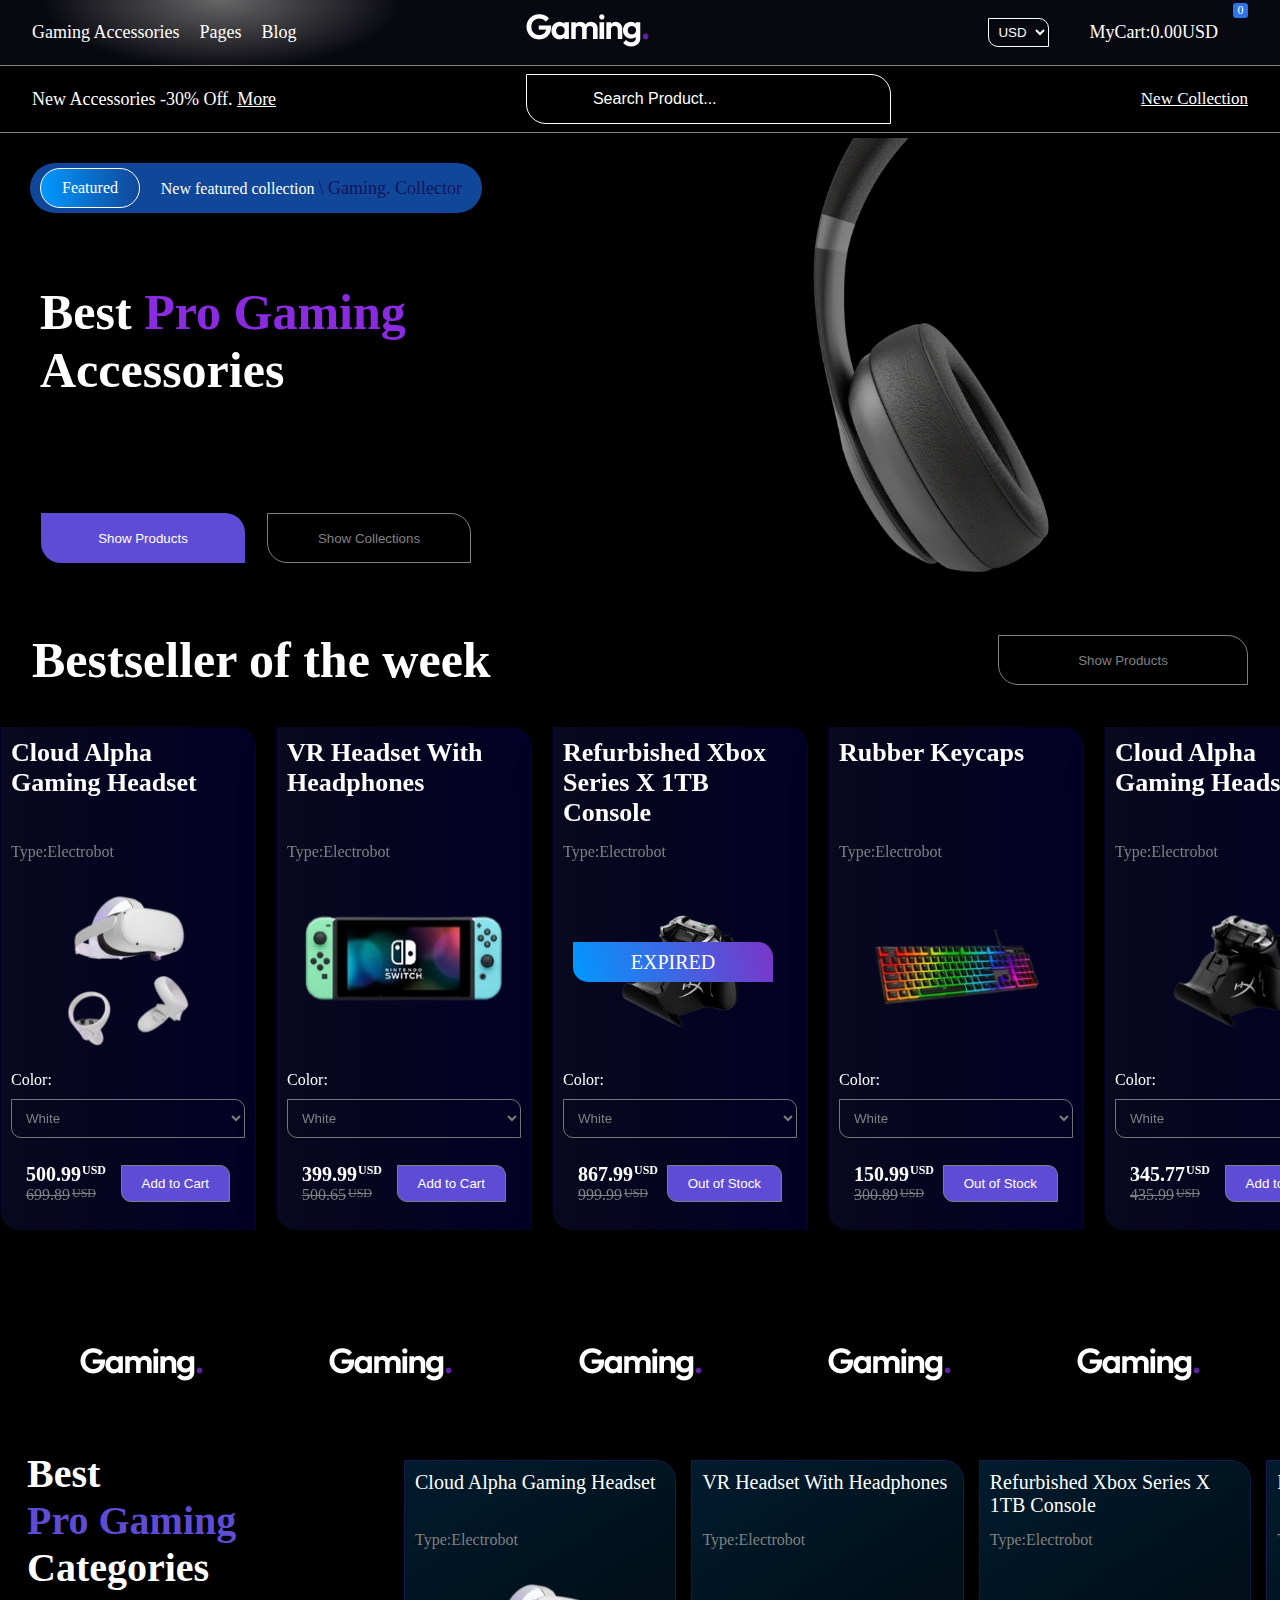
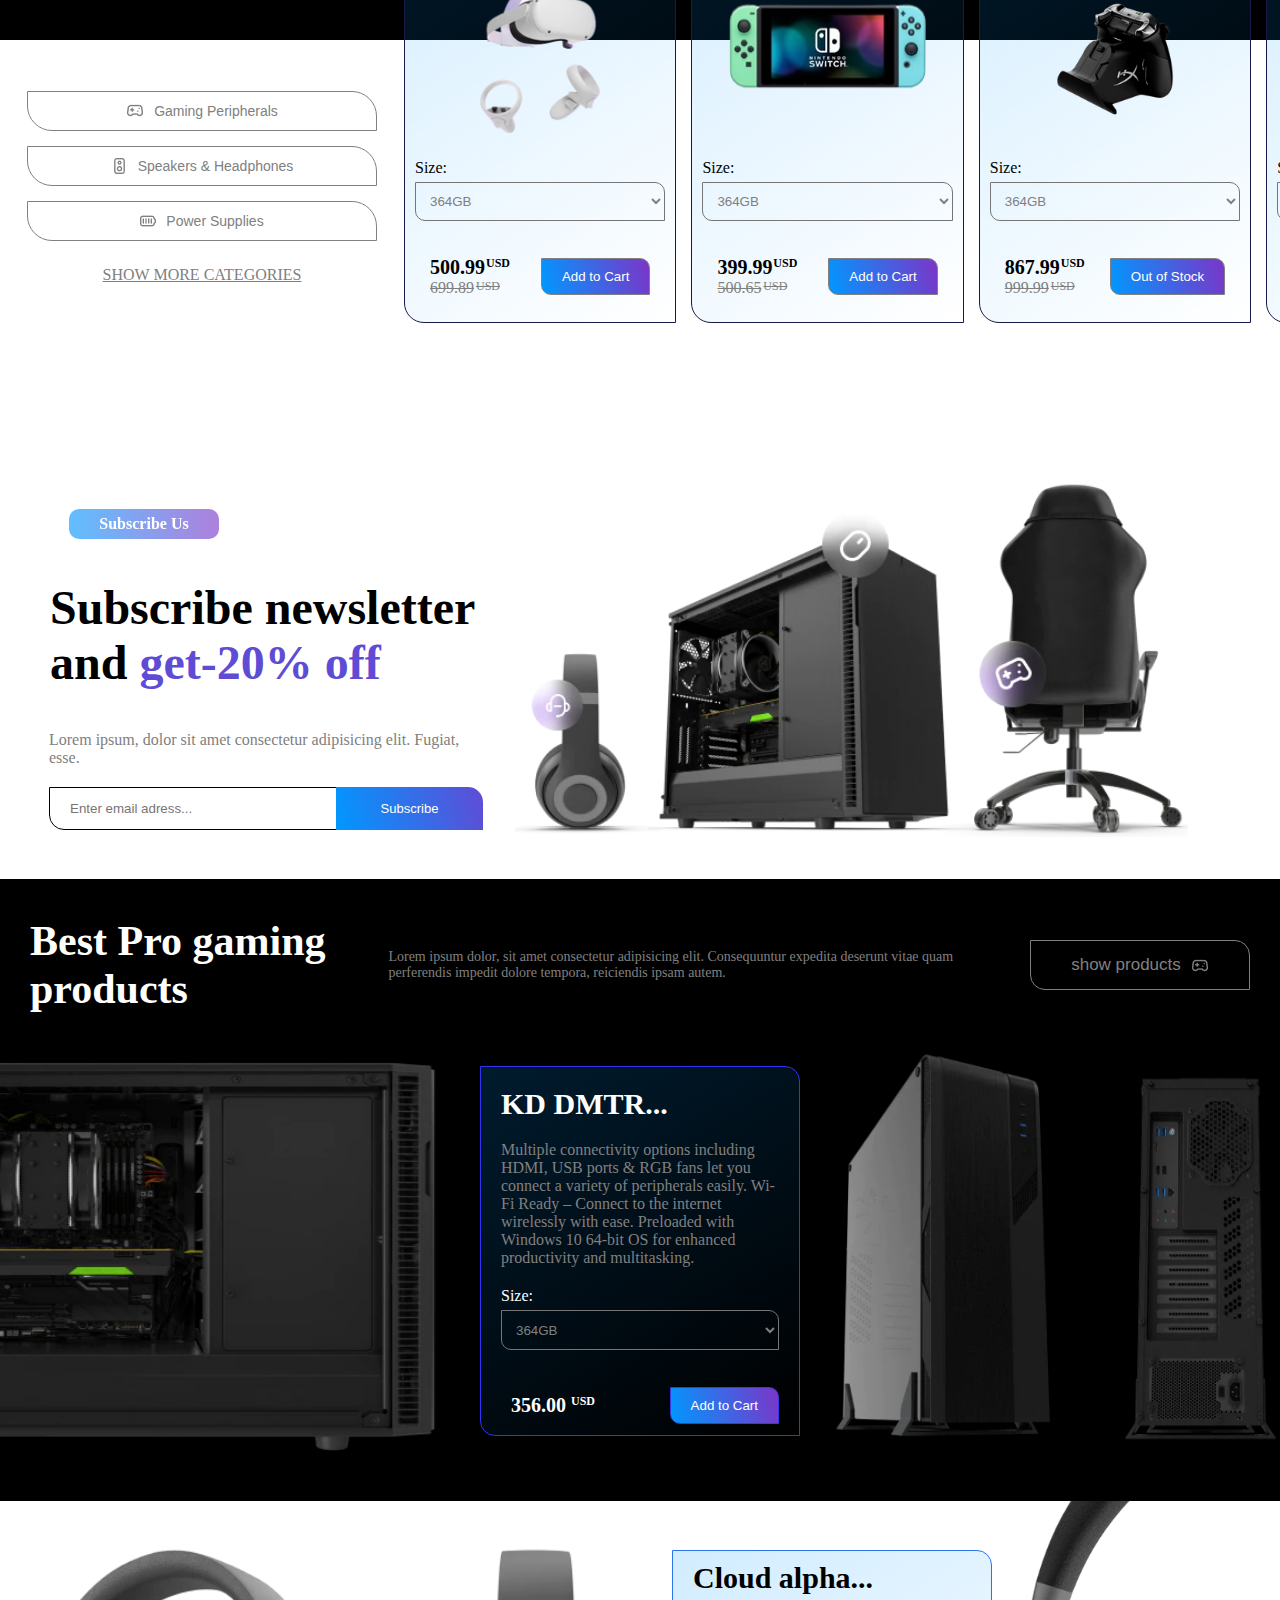
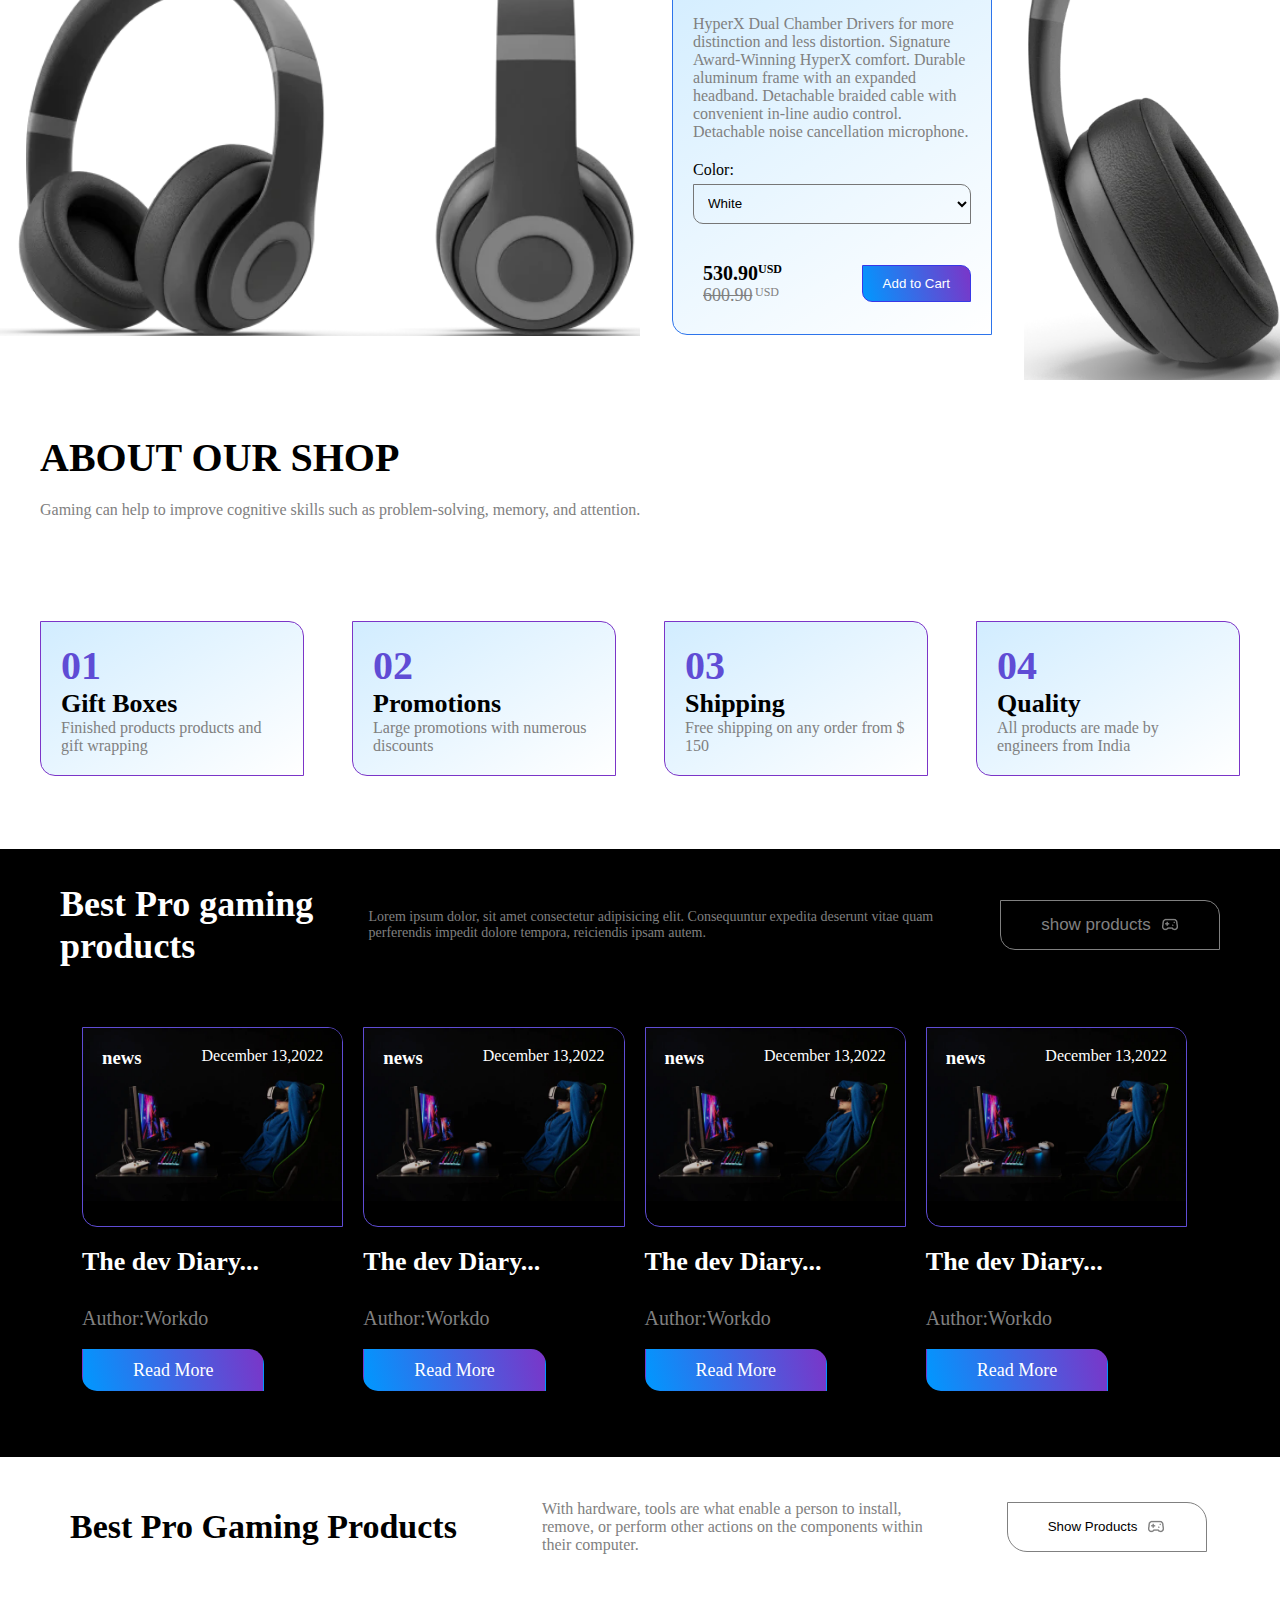
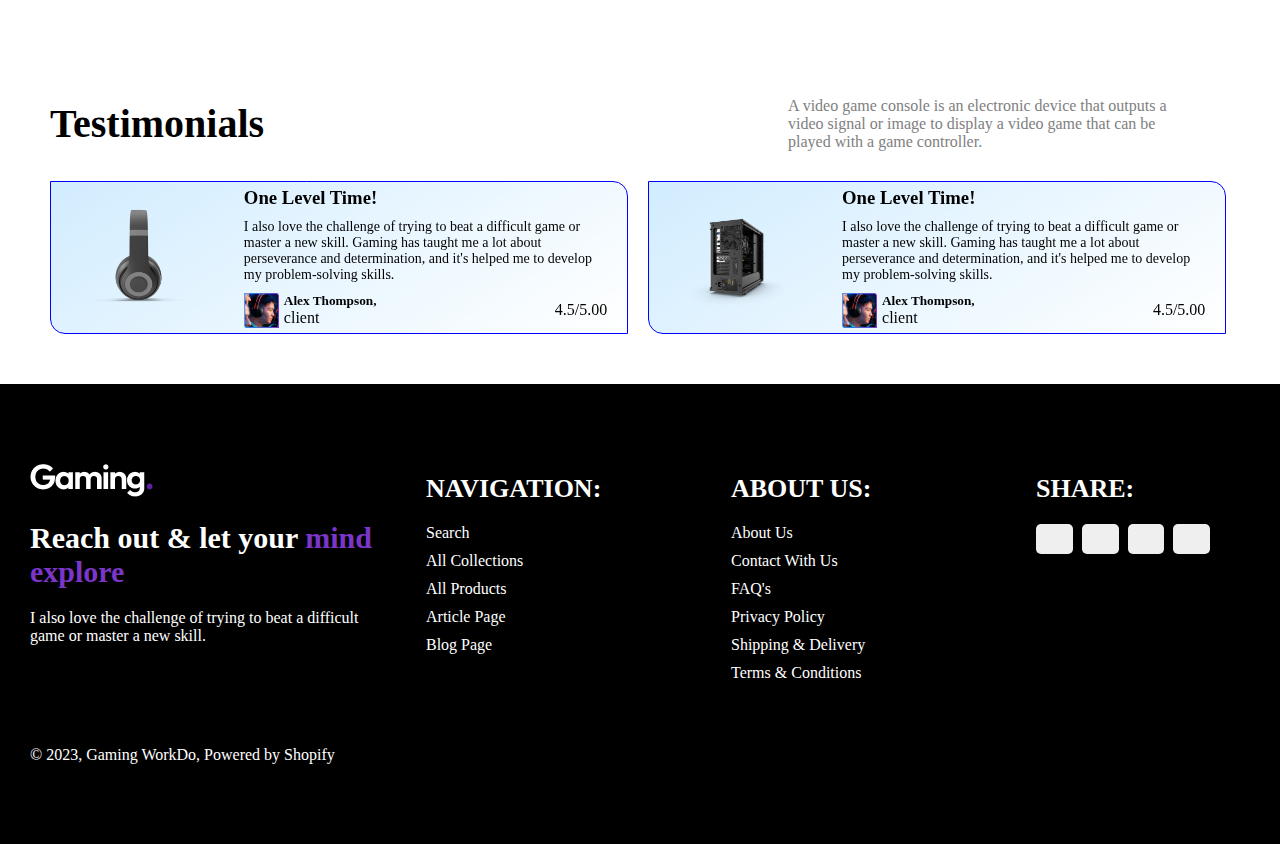
==== commit 8d7dafd3: "modified" ====
--- a/index.html
+++ b/index.html
@@ -260,7 +260,7 @@
           <img src="/src/images/Half-bluthooth-right.webp" alt="" />
         </div>
       </section>
-      <section class="products swiper mySwiper">
+      <section class="products myswiper mySwiper">
         <div class="products_title">
           <h1>Bestseller of the week</h1>
           <a href="collection.html"><button>Show Products</button></a>
@@ -268,7 +268,8 @@
         </div>
         <div class="products_container swiper-wrapper">
           <!-- <div class="swiper-slide">
-                  <div class="product_cart">
+                  <div class="product_cart" id="prod">
+                    <a href="">
                       <h2>Lorem ipsum dolor sit amet.</h2>
                       <p>Type: Electrobot</p>
                       <div class="product_cart_image">
@@ -276,7 +277,13 @@
                       </div>
                       <div class="follow">
                           <i class="fa-regular fa-heart follows"></i>
-                          <i class="fa-regular fa-eye follows"></i>
+                          <i class="fa-regular fa-eye follows" id="modal_icon"></i>
+                          <div id="myModal" class="modal">
+                            <div class="modal-content">
+                              İşte modal pencerenin içeriği. Ürün detayları vb.
+                              <span onclick="closeModal()">&times;</span>
+                            </div>
+                          </div>                        
                           <i class="fa-solid fa-code-compare"></i>
                       </div>
                       <div class="choose_color">
@@ -304,6 +311,8 @@
                     <span class="second"></span>
                   </div>
         </div>
+        <div class="swiper-button-next"></div>
+        <div class="swiper-button-prev"></div>
         <div class="swiper-pagination"></div>
       </section>
       <section class="slider">
@@ -351,7 +360,7 @@
         </div>
       </section>
       <section class="categories">
-        <div class="categories_container swiper2 mySwiper2">
+        <div class="categories_container">
           <div class="categories_top">
             <div class="left">
               <h1>Best <br /><span>Pro Gaming</span><br />Categories</h1>
@@ -370,7 +379,7 @@
               </div>
             </div>
             <div class="right">
-              <div class="right_container swiper-wrapper">
+              <div class="right_container">
                 <!-- <div class="product_cart swiper-slide">
                     <h2 class="prod_title">Lorem ipsum dolor sit amet.</h2>
                     <p>Type: Electrobot</p>
@@ -402,9 +411,9 @@
                       </div>
                     </div>
                   </div>-->
-                <div class="swiper-button-next mynext"></div>
-                <div class="swiper-button-prev"></div>
-              </div>
+                
+              </div>
+              
             </div>
           </div>
           <div class="categories_bottom">
@@ -434,6 +443,8 @@
             </div>
           </div>
         </div>
+        <!-- <div class="swiper-button-next mynext"></div>
+        <div class="swiper-button-prev"></div> -->
       </section>
       <section class="Cpu_info">
         <div class="container">
--- a/src/css/style.css
+++ b/src/css/style.css
@@ -704,6 +704,23 @@
   color: white;
   border-right: 1px solid white;
   padding-right: 10px;
+  position: relative;
+}
+#main .products .products_container .product_cart .follow i:nth-child(2) .modal {
+  display: block;
+  position: fixed;
+  top: 0;
+  left: 0;
+  width: 100%;
+  height: 100%;
+  background-color: red;
+  z-index: 100;
+}
+#main .products .products_container .product_cart .follow i:nth-child(2) .modal .modal-content {
+  background-color: #fff;
+  max-width: 400px;
+  margin: 20px auto;
+  padding: 20px;
 }
 #main .products .products_container .product_cart .follow i:nth-child(3) {
   color: white;
@@ -932,6 +949,7 @@
   position: absolute;
   bottom: 200px;
   right: 0;
+  overflow: hidden;
 }
 #main .categories .categories_container .categories_top .right .right_container {
   width: 95%;
@@ -941,7 +959,6 @@
   justify-content: space-between;
   align-items: center;
   margin: 20px;
-  overflow: hidden;
 }
 #main .categories .categories_container .categories_top .right .right_container .product_cart {
   width: 32%;
@@ -2756,6 +2773,7 @@
 #collection_main .filtered .filtered_container .filtered_left .filtered_params .checked_color .checked_color .types_ul {
   display: flex;
   flex-direction: column;
+  list-style: none;
 }
 #collection_main .filtered .filtered_container .filtered_left .filtered_params .checked_color .checked_color .types_ul .types_list {
   display: flex;
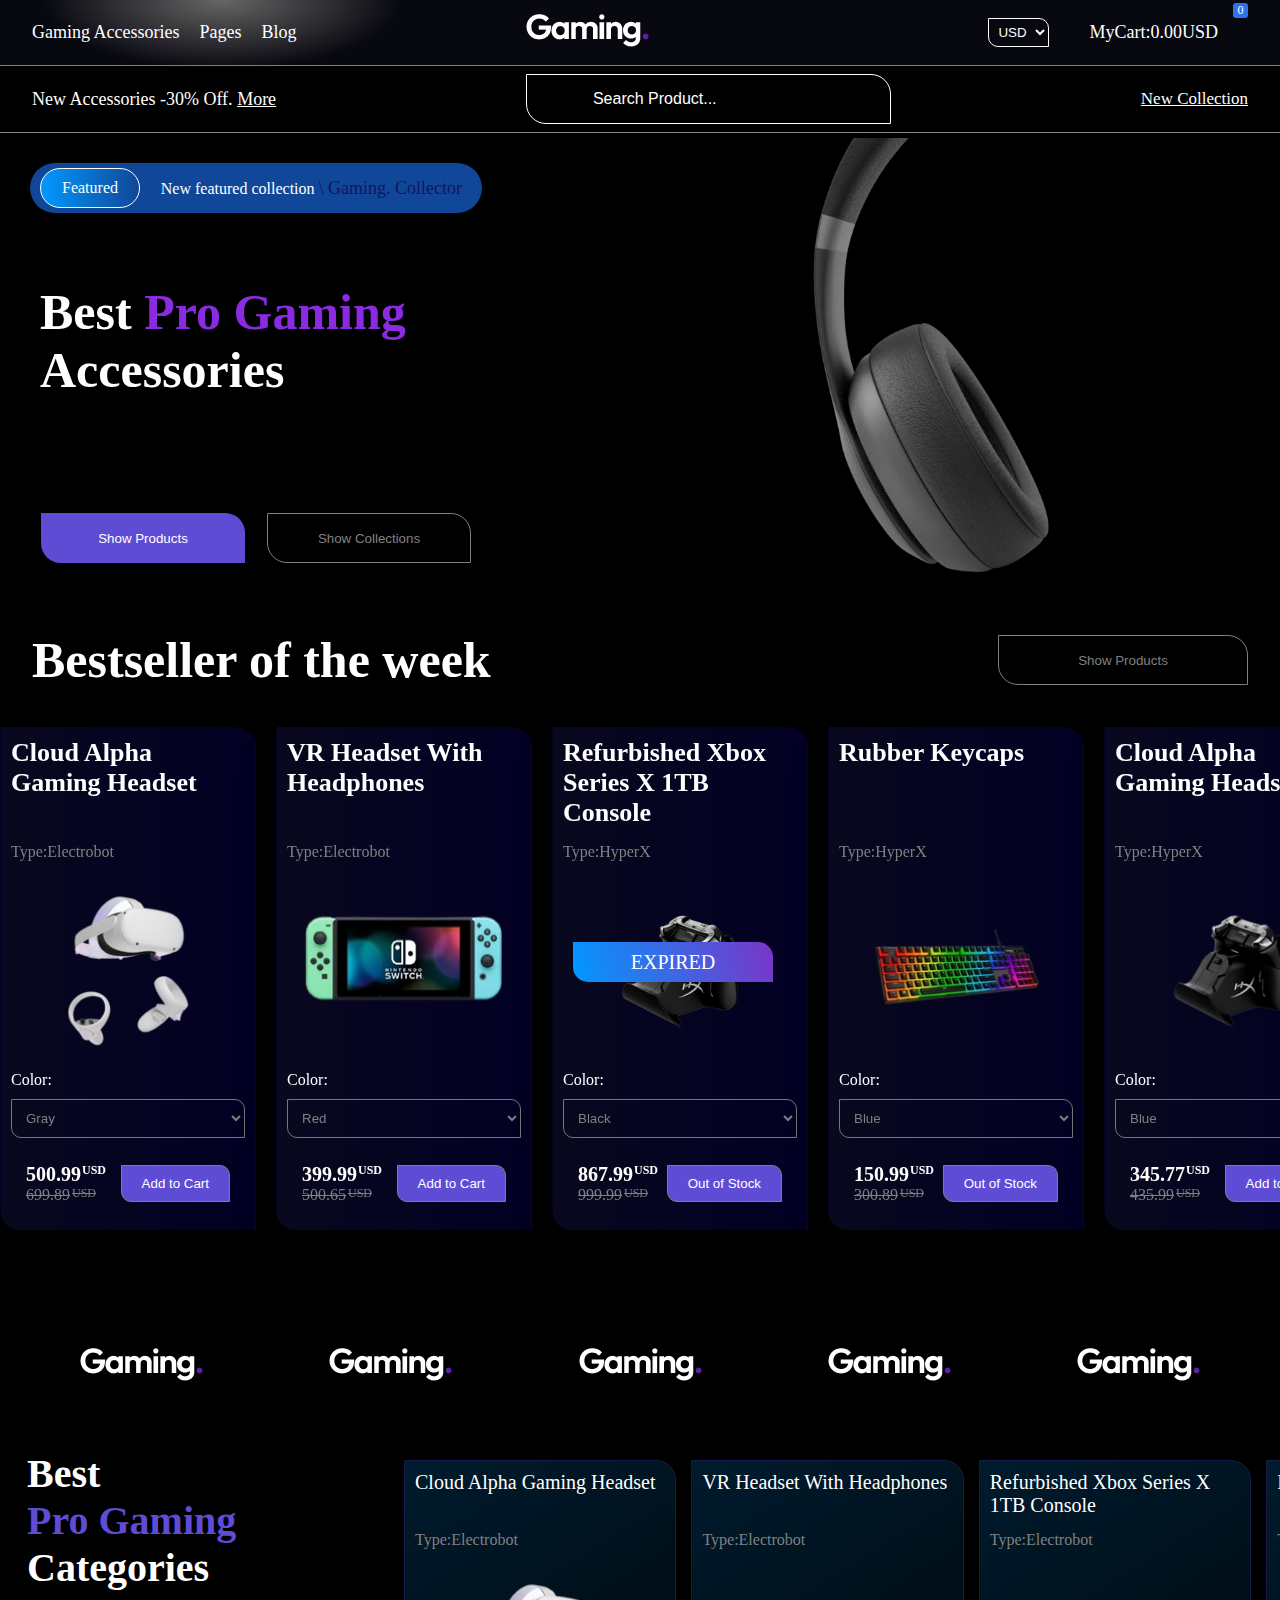
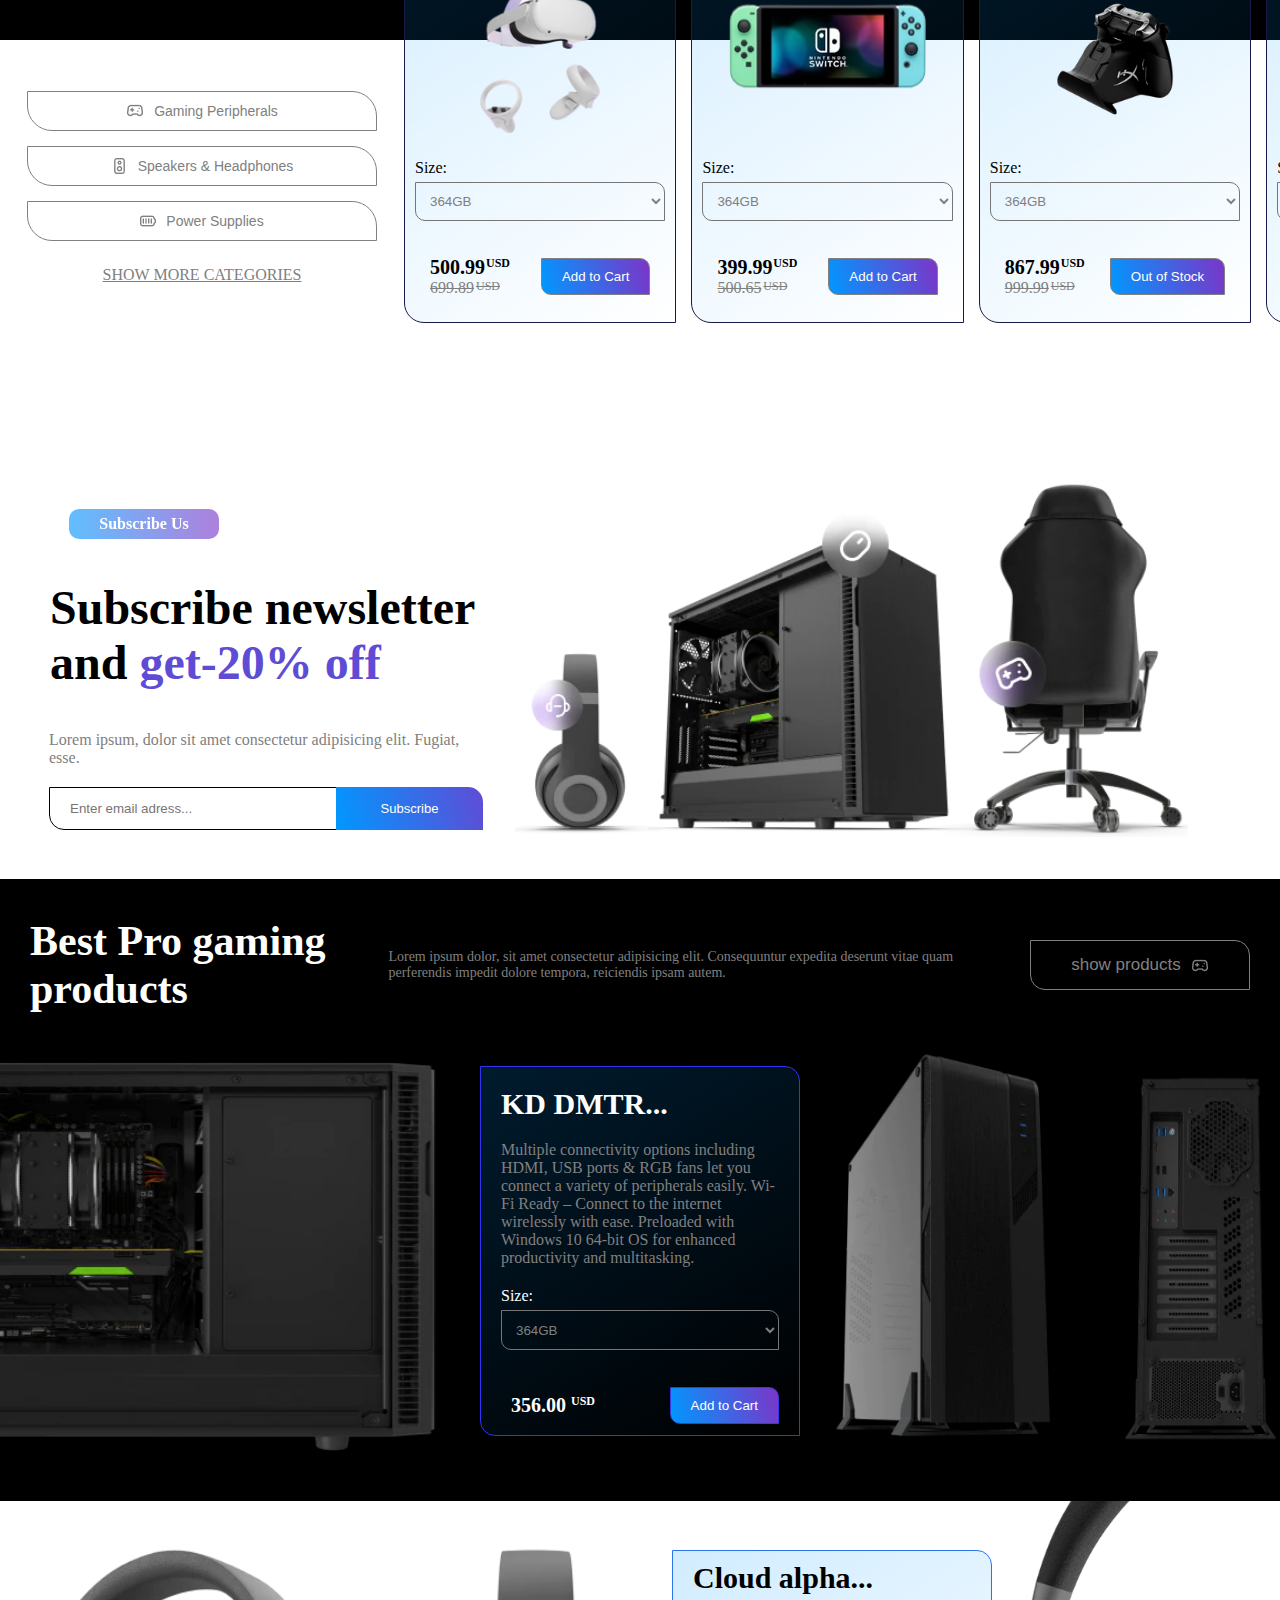
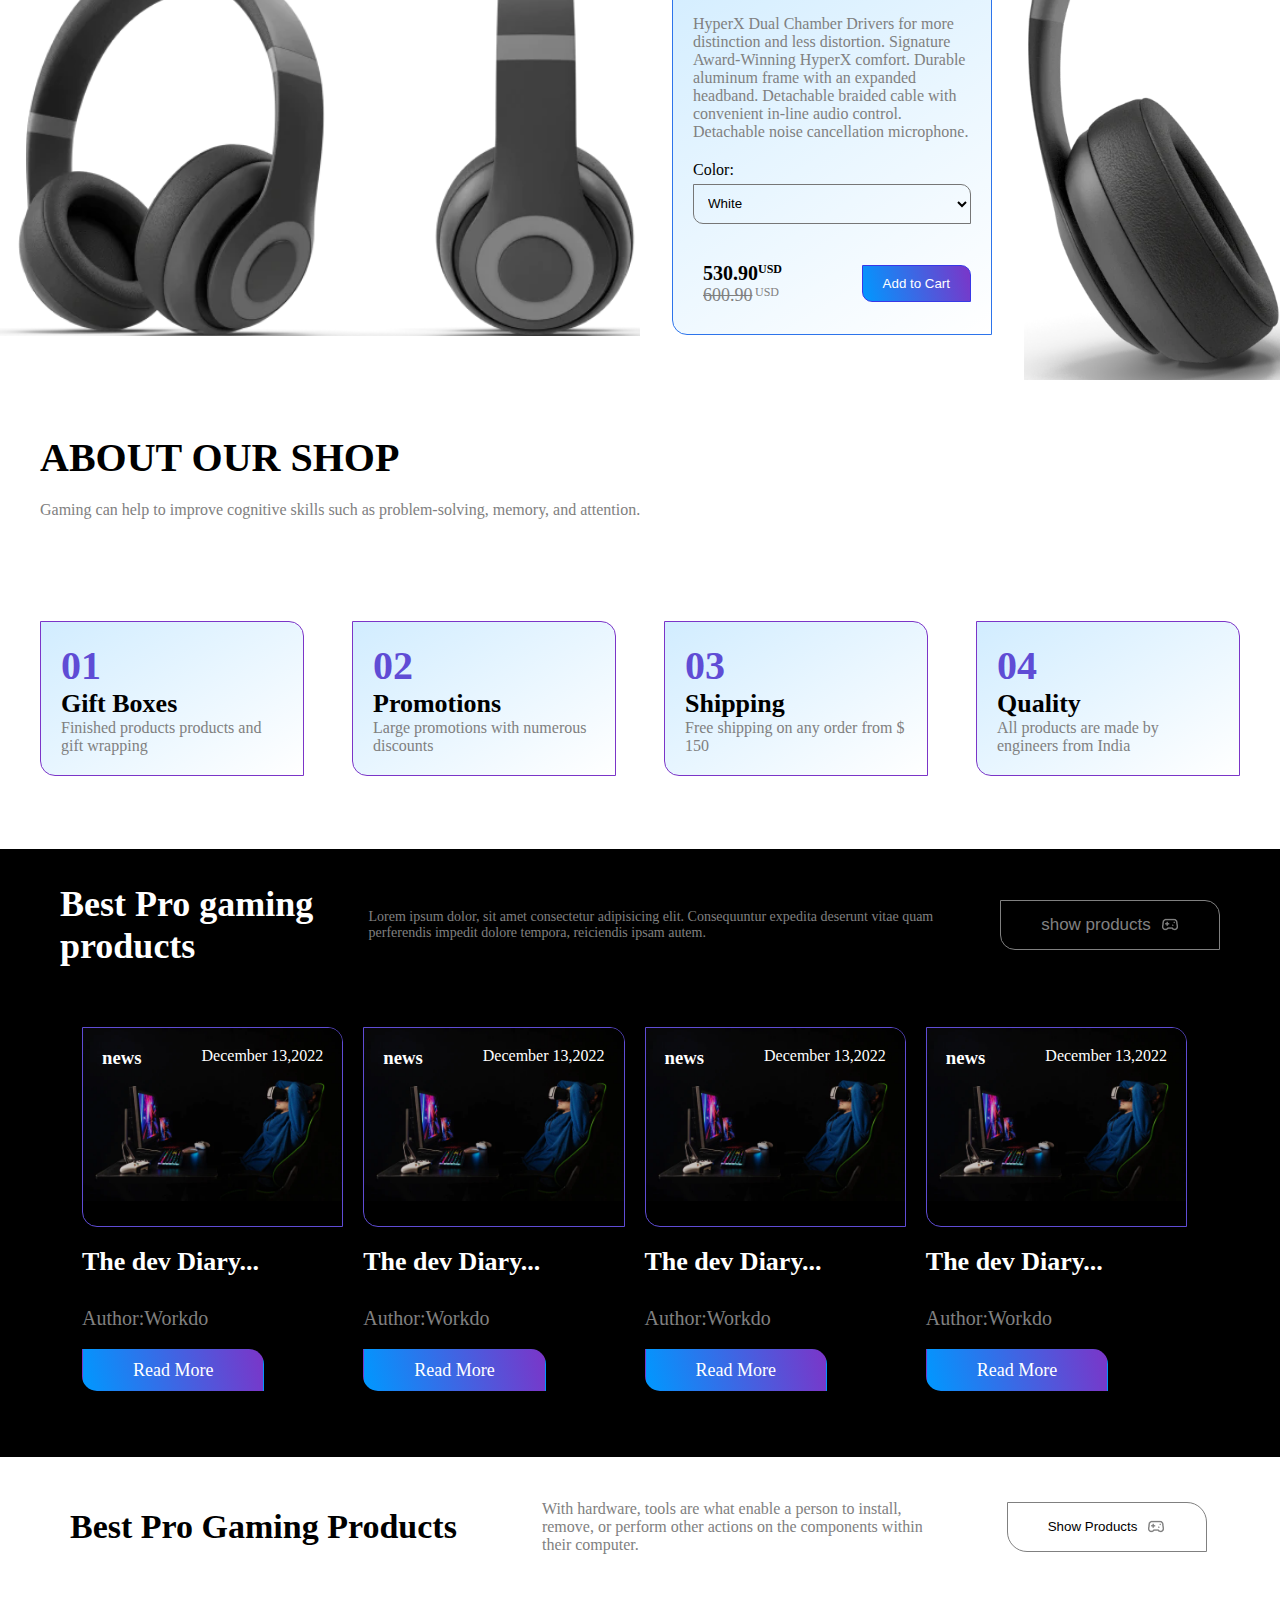
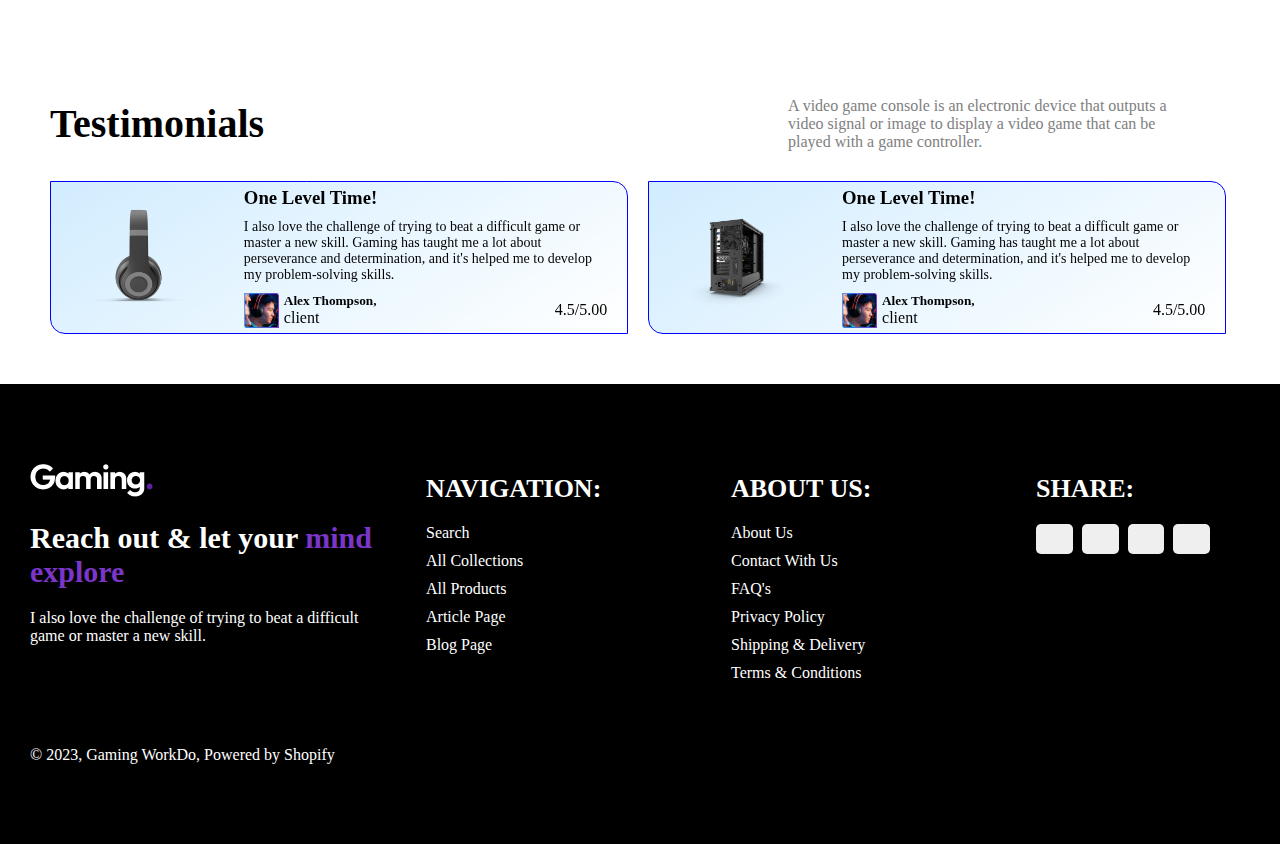
==== commit 389d8890: "added modal" ====
--- a/index.html
+++ b/index.html
@@ -269,7 +269,6 @@
         <div class="products_container swiper-wrapper">
           <!-- <div class="swiper-slide">
                   <div class="product_cart" id="prod">
-                    <a href="">
                       <h2>Lorem ipsum dolor sit amet.</h2>
                       <p>Type: Electrobot</p>
                       <div class="product_cart_image">
@@ -277,13 +276,7 @@
                       </div>
                       <div class="follow">
                           <i class="fa-regular fa-heart follows"></i>
-                          <i class="fa-regular fa-eye follows" id="modal_icon"></i>
-                          <div id="myModal" class="modal">
-                            <div class="modal-content">
-                              İşte modal pencerenin içeriği. Ürün detayları vb.
-                              <span onclick="closeModal()">&times;</span>
-                            </div>
-                          </div>                        
+                          <i class="fa-regular fa-eye follows" id="modal_icon"></i>                      
                           <i class="fa-solid fa-code-compare"></i>
                       </div>
                       <div class="choose_color">
@@ -314,6 +307,80 @@
         <div class="swiper-button-next"></div>
         <div class="swiper-button-prev"></div>
         <div class="swiper-pagination"></div>
+
+        <div id="myModal" class="modal">
+          <div class="modal-content">
+            <!-- <div class="prod_detail">
+              <div class="detail_left">
+                <div class="wishlist">
+                  <h4 id="product_type">kepler brooks</h4>
+                  <a href="#"
+                    ><i class="fa-regular fa-heart"></i>add to wishlist</a
+                  >
+                </div>
+                <div class="ratings">
+                  <div class="rating">
+                    <i class="fa-solid fa-star"></i>
+                    <i class="fa-solid fa-star"></i>
+                    <i class="fa-solid fa-star"></i>
+                    <i class="fa-solid fa-star"></i>
+                    <i class="fa-solid fa-star"></i>
+                    <span>(1)</span>
+                  </div>
+                  <a href="#"><i class="fa-solid fa-pencil"></i>Write a Review</a>
+                </div>
+                <h2 id="product-title">
+                  Colossus Ergonomic<br />
+                  Gaming Office Chair
+                </h2>
+                <div class="product_type">
+                  <p>Type:<span id="product-category">Chair</span></p>
+                  <span>SKU: 1140550231142</span>
+                  <a href="#"
+                    ><i class="fa-solid fa-scissors"></i>See Sizing Guide</a
+                  >
+                </div>
+                <div class="count_date"></div>
+                <article class="article" id="description">
+                  ERGONOMICALLY DESIGNED FOR HARDCORE GAMING : From its unique
+                  contours and angled seat edges, to its fully adjustable recline,
+                  tilt, and height, the Dr Luxur...
+                </article>
+                <div class="choose_color">
+                  <h4>color:</h4>
+                  <select name="" id="select_color">
+                    <option value="white">White</option>
+                    <option value="black">Black</option>
+                  </select>
+                </div>
+                <div class="price_buy">
+                  <div class="prices">
+                    <b id="product-price">0.00<span>USD</span></b>
+                    <s id="product-old_price">0.00<span>USD</span></s>
+                  </div>
+                  <div class="quantity">
+                    <h5>Quantity:</h5>
+                    <div class="quantity_input">
+                      <i class="fa-solid fa-minus"></i>
+                      <span>1</span>
+                      <i class="fa-solid fa-plus"></i>
+                    </div>
+                  </div>
+                </div>
+                <div class="add_cart_btn">
+                  <button class="added_btn">Add to cart</button>
+                  <button class="added_btn">Buy it know</button>
+                </div>
+              </div>
+              <div class="detail_right">
+                <div class="detail_image">
+                  <img src="" alt="" id="product-image">
+                </div>
+              </div>
+            </div> -->
+            <span id="close_modal"><i class="fa-regular fa-rectangle-xmark"></i></span>
+          </div>
+        </div>  
       </section>
       <section class="slider">
         <div class="slider_container">
@@ -391,7 +458,7 @@
                     </div>
                     <div class="follow">
                       <i class="fa-regular fa-heart follows"></i>
-                      <i class="fa-regular fa-eye follows"></i>
+                      <i class="fa-regular fa-eye follows" id="modal_icon"></i>
                       <i class="fa-solid fa-code-compare"></i>
                     </div>
                     <div class="choose_color">
--- a/src/css/style.css
+++ b/src/css/style.css
@@ -6,6 +6,10 @@
 
 body {
   overflow-x: hidden;
+}
+
+.modal_open {
+  overflow: hidden;
 }
 
 #Header {
@@ -625,6 +629,32 @@
   position: relative;
   margin: 30px 0;
 }
+#main .products .modal {
+  display: none;
+  position: fixed;
+  top: 50%;
+  left: 50%;
+  transform: translate(-50%, -50%);
+  width: 90%;
+  height: 80%;
+  background-color: rgba(0, 0, 0, 0.7);
+  z-index: 100;
+}
+#main .products .modal .modal-content {
+  background-color: #fff;
+  width: 80%;
+  margin: 20px auto;
+  padding: 20px;
+  z-index: 200;
+  position: relative;
+}
+#main .products .modal .modal-content #close_modal {
+  position: absolute;
+  top: 10px;
+  right: 10px;
+  font-size: 20px;
+  cursor: pointer;
+}
 #main .products .swiper-pagination {
   background: radial-gradient(180px 70px at 620px top, #666, rgba(8, 8, 16, 0.9725490196));
   padding: 10px;
@@ -670,7 +700,6 @@
   background: linear-gradient(to left, rgb(2, 0, 36) 0%, rgb(8, 8, 30) 100%, rgb(0, 212, 255) 100%);
   padding: 10px;
   margin-right: 20px;
-  position: relative;
   border-top-right-radius: 20px;
   border-bottom-left-radius: 20px;
   margin-bottom: 50px;
@@ -704,23 +733,6 @@
   color: white;
   border-right: 1px solid white;
   padding-right: 10px;
-  position: relative;
-}
-#main .products .products_container .product_cart .follow i:nth-child(2) .modal {
-  display: block;
-  position: fixed;
-  top: 0;
-  left: 0;
-  width: 100%;
-  height: 100%;
-  background-color: red;
-  z-index: 100;
-}
-#main .products .products_container .product_cart .follow i:nth-child(2) .modal .modal-content {
-  background-color: #fff;
-  max-width: 400px;
-  margin: 20px auto;
-  padding: 20px;
 }
 #main .products .products_container .product_cart .follow i:nth-child(3) {
   color: white;
@@ -2481,10 +2493,14 @@
   height: 100%;
   background-color: transparent;
   padding: 30px;
+  display: flex;
+  justify-content: center;
+  align-items: center;
 }
 #main .productDetails .productDetails_container .prod_detail .detail_right .detail_image {
-  width: 100%;
-  height: 100%;
+  width: 70%;
+  height: 90%;
+  border: 1px solid blue;
 }
 #main .productDetails .productDetails_container .prod_detail .detail_right .detail_image img {
   width: 100%;
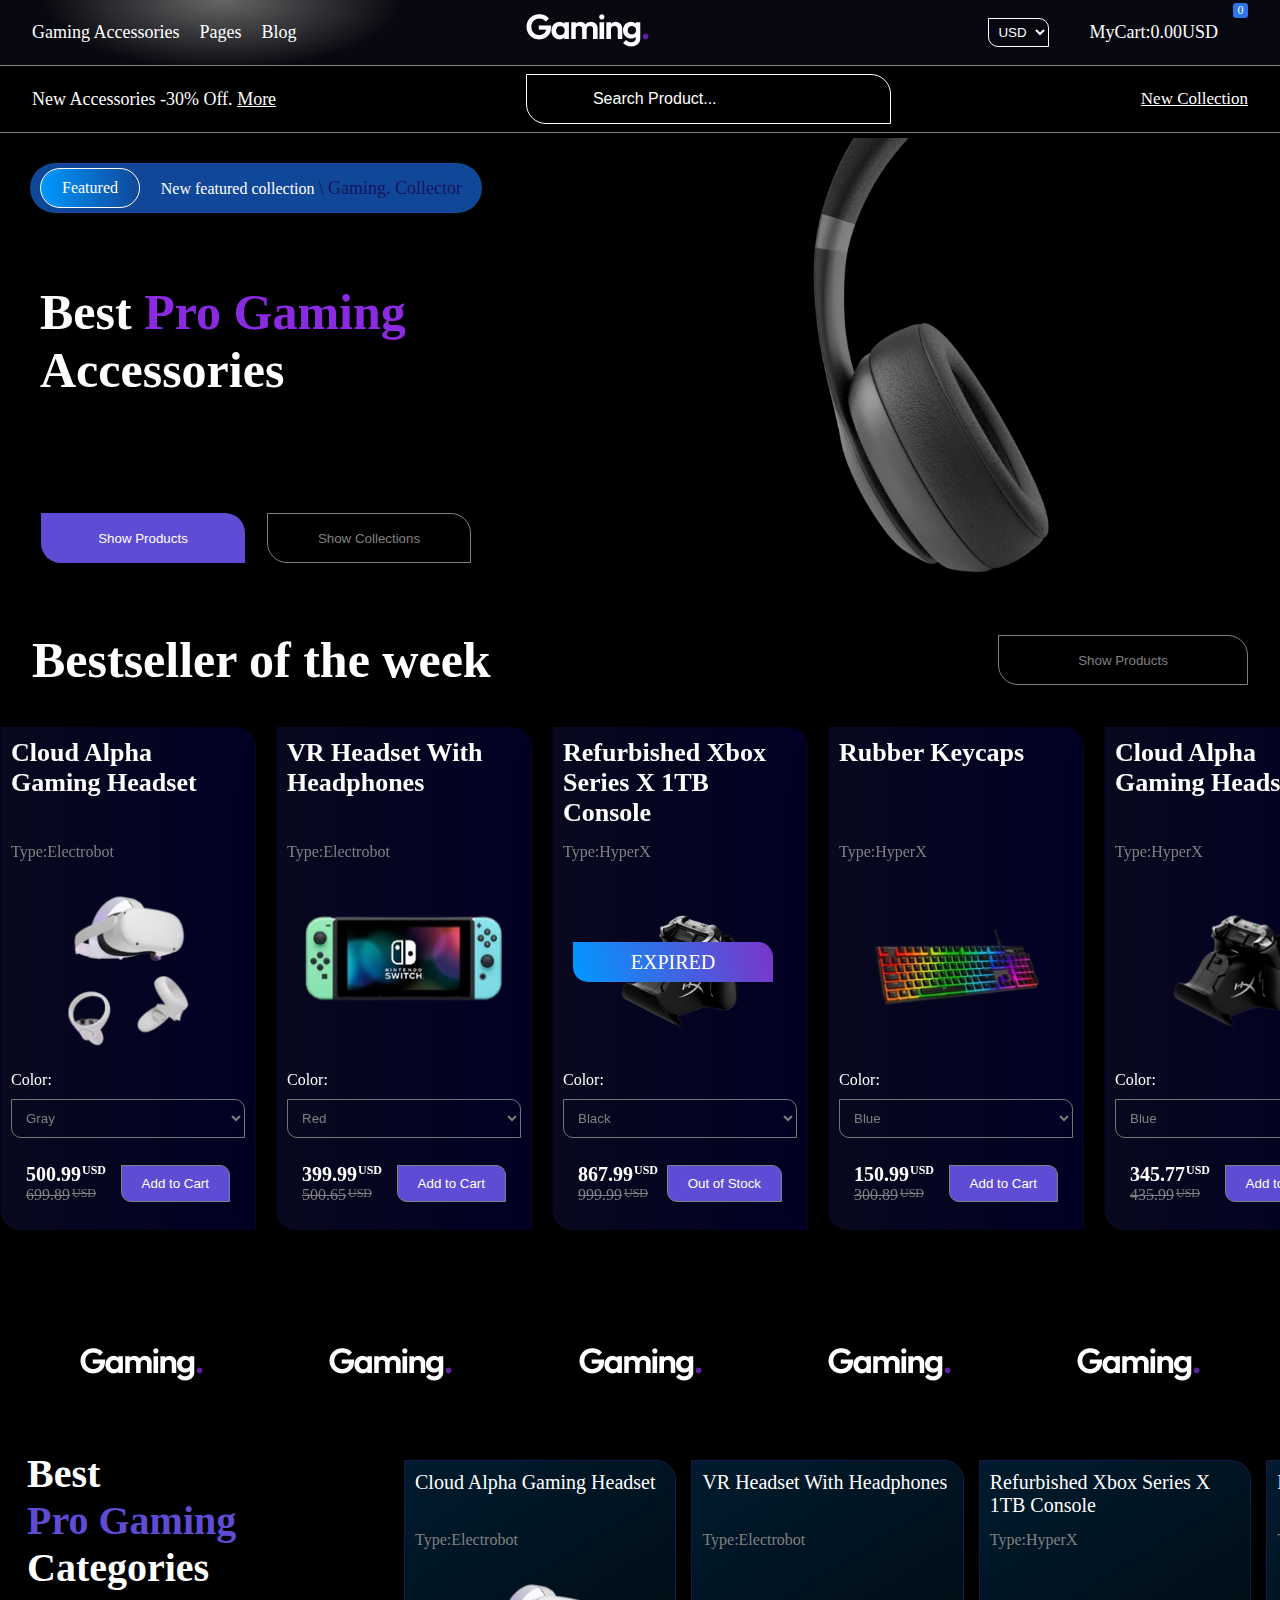
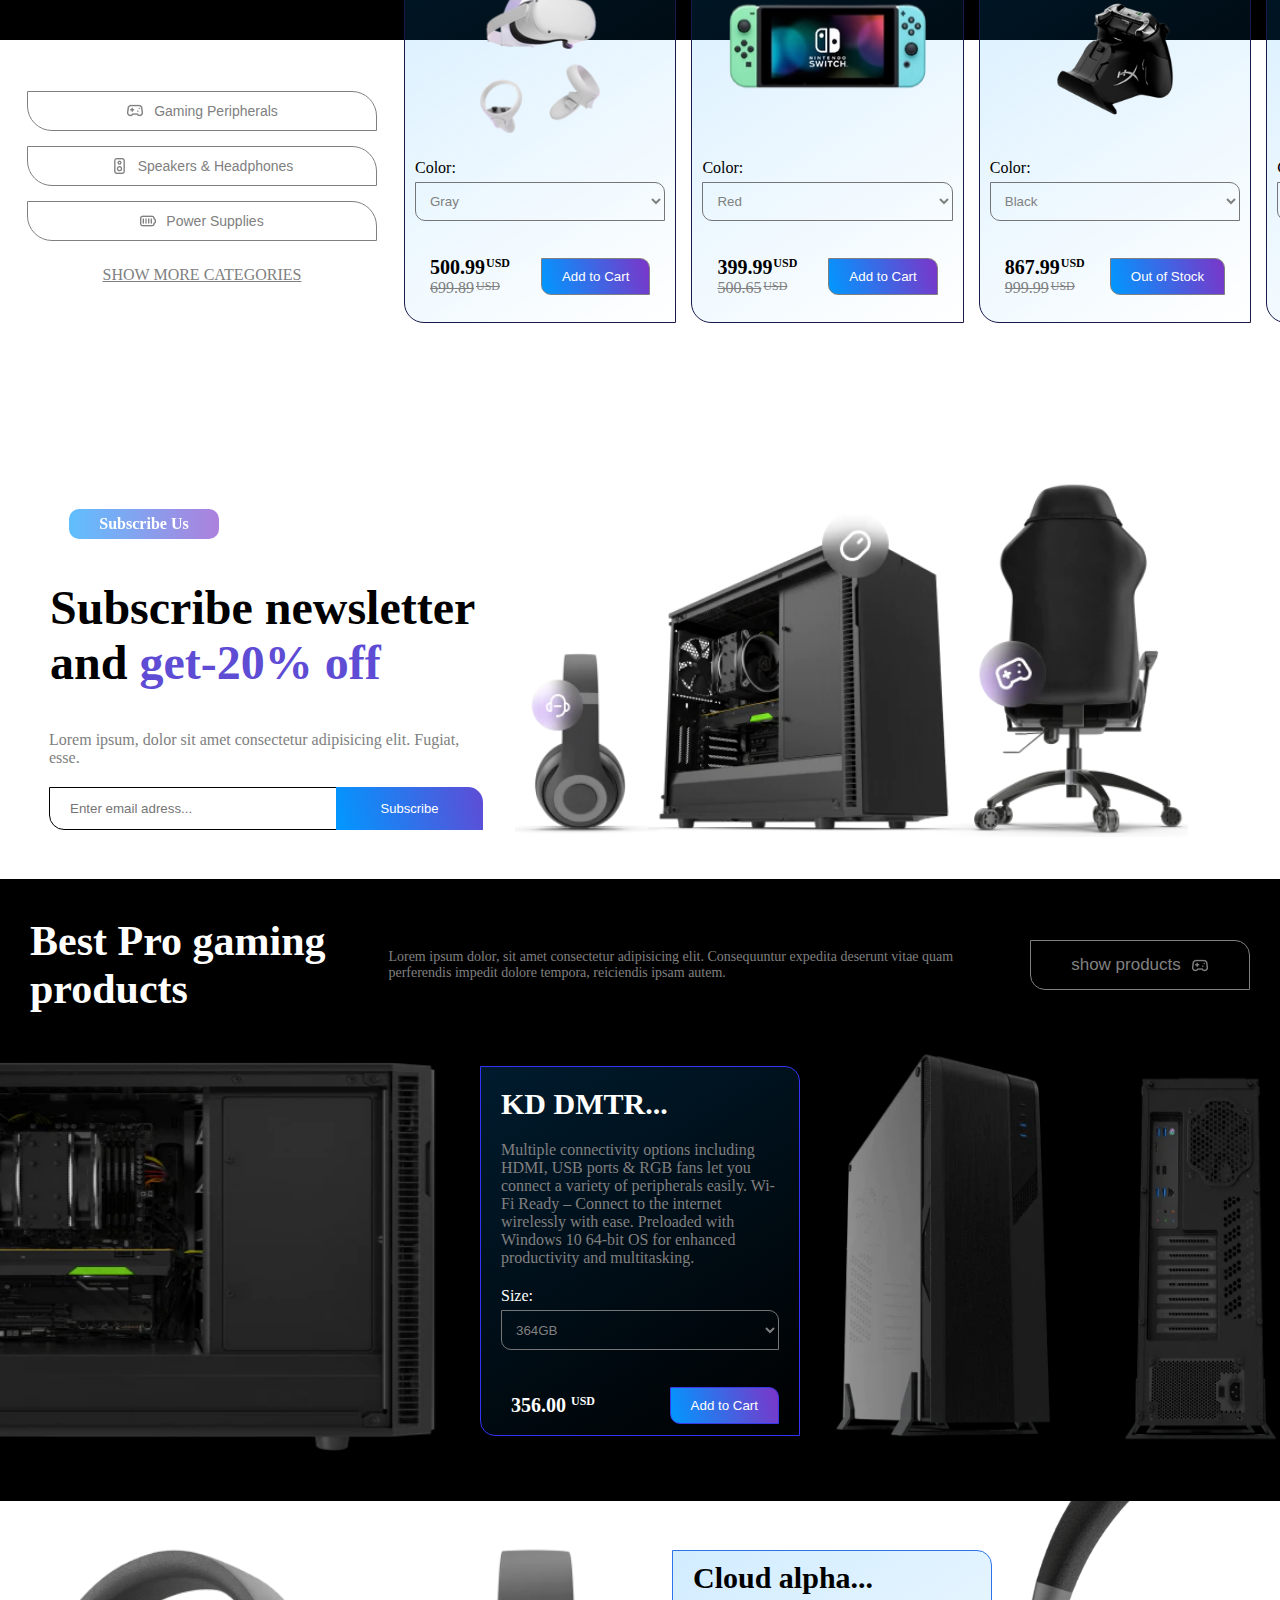
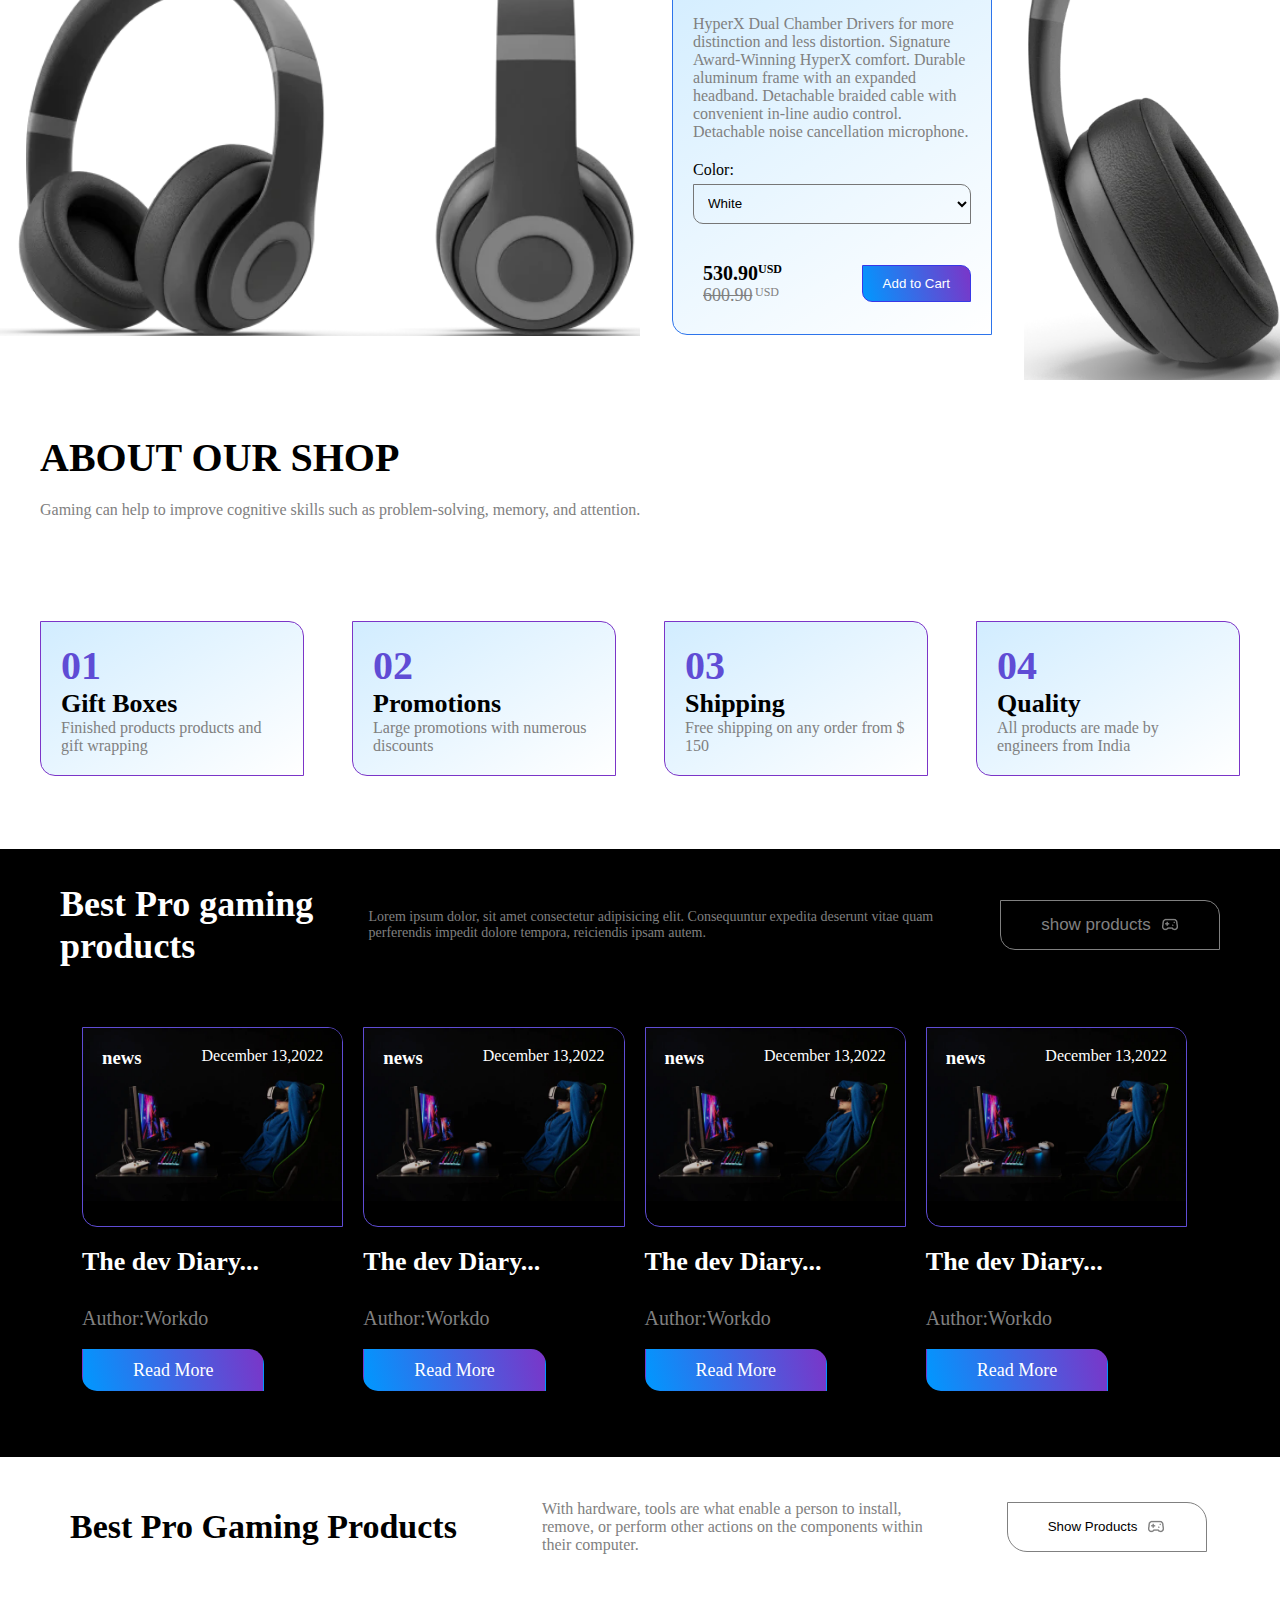
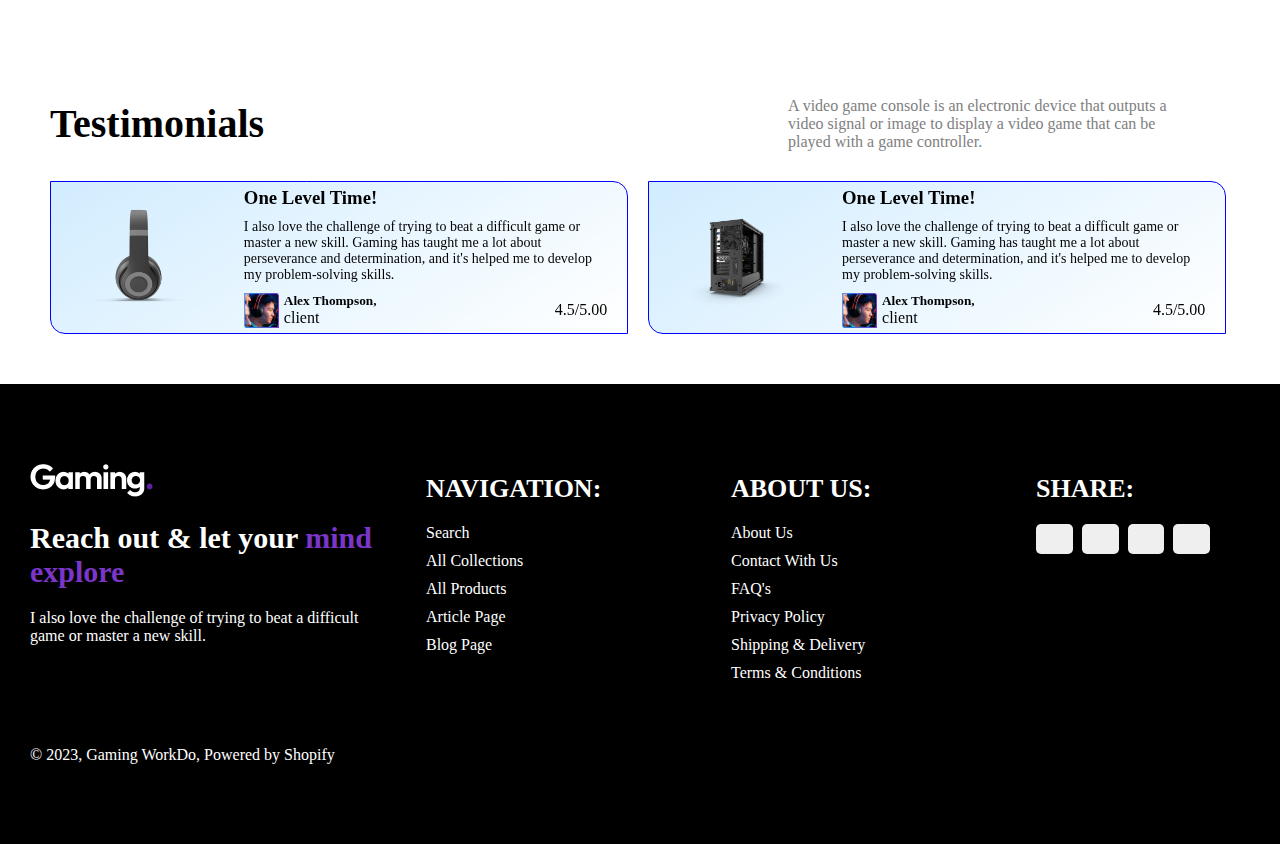
==== commit 20cafb7e: "modified" ====
--- a/index.html
+++ b/index.html
@@ -252,7 +252,7 @@
             </p>
           </div>
           <div class="show_btns">
-            <button>Show Products</button>
+            <button><a href="collection.html">Show Products</a></button>
             <button>Show Collections</button>
           </div>
         </div>
@@ -264,7 +264,6 @@
         <div class="products_title">
           <h1>Bestseller of the week</h1>
           <a href="collection.html"><button>Show Products</button></a>
-          
         </div>
         <div class="products_container swiper-wrapper">
           <!-- <div class="swiper-slide">
@@ -312,35 +311,10 @@
           <div class="modal-content">
             <!-- <div class="prod_detail">
               <div class="detail_left">
-                <div class="wishlist">
-                  <h4 id="product_type">kepler brooks</h4>
-                  <a href="#"
-                    ><i class="fa-regular fa-heart"></i>add to wishlist</a
-                  >
-                </div>
-                <div class="ratings">
-                  <div class="rating">
-                    <i class="fa-solid fa-star"></i>
-                    <i class="fa-solid fa-star"></i>
-                    <i class="fa-solid fa-star"></i>
-                    <i class="fa-solid fa-star"></i>
-                    <i class="fa-solid fa-star"></i>
-                    <span>(1)</span>
-                  </div>
-                  <a href="#"><i class="fa-solid fa-pencil"></i>Write a Review</a>
-                </div>
                 <h2 id="product-title">
                   Colossus Ergonomic<br />
                   Gaming Office Chair
                 </h2>
-                <div class="product_type">
-                  <p>Type:<span id="product-category">Chair</span></p>
-                  <span>SKU: 1140550231142</span>
-                  <a href="#"
-                    ><i class="fa-solid fa-scissors"></i>See Sizing Guide</a
-                  >
-                </div>
-                <div class="count_date"></div>
                 <article class="article" id="description">
                   ERGONOMICALLY DESIGNED FOR HARDCORE GAMING : From its unique
                   contours and angled seat edges, to its fully adjustable recline,
@@ -355,8 +329,8 @@
                 </div>
                 <div class="price_buy">
                   <div class="prices">
-                    <b id="product-price">0.00<span>USD</span></b>
-                    <s id="product-old_price">0.00<span>USD</span></s>
+                    <b id="product-price">590.90<span>USD</span></b>
+                    <s id="product-old_price">770.99<span>USD</span></s>
                   </div>
                   <div class="quantity">
                     <h5>Quantity:</h5>
@@ -369,17 +343,16 @@
                 </div>
                 <div class="add_cart_btn">
                   <button class="added_btn">Add to cart</button>
-                  <button class="added_btn">Buy it know</button>
                 </div>
               </div>
               <div class="detail_right">
                 <div class="detail_image">
-                  <img src="" alt="" id="product-image">
+                  <img src="./src/images/gaming1.avif" alt="" id="product-image">
                 </div>
               </div>
             </div> -->
-            <span id="close_modal"><i class="fa-regular fa-rectangle-xmark"></i></span>
-          </div>
+          </div>
+          <span id="close_modal"><i class="fa-regular fa-rectangle-xmark"></i></span>
         </div>  
       </section>
       <section class="slider">
@@ -478,7 +451,7 @@
                       </div>
                     </div>
                   </div>-->
-                
+
               </div>
               
             </div>
--- a/src/css/style.css
+++ b/src/css/style.css
@@ -591,6 +591,10 @@
   cursor: pointer;
   color: white;
 }
+#main .banner .banner_content .show_btns button:nth-child(1) a {
+  text-decoration: none;
+  color: white;
+}
 #main .banner .banner_content .show_btns button:nth-child(1):hover {
   background-color: black;
   border: 1px solid gray;
@@ -635,25 +639,188 @@
   top: 50%;
   left: 50%;
   transform: translate(-50%, -50%);
+  width: 80%;
+  height: auto;
+  background-color: rgba(0, 0, 0, 0.7);
+  border: 1px solid blue;
+  border-top-right-radius: 15px;
+  border-bottom-left-radius: 15px;
+  z-index: 100;
+}
+#main .products .modal .modal-content {
+  background-color: black;
+  width: 100%;
+  margin: 20px auto;
+  padding: 10px;
+  z-index: 200;
+}
+#main .products .modal .modal-content .prod_detail {
+  width: 90%;
+  height: 100%;
+  background-color: transparent;
+  display: flex;
+  margin: 0 auto;
+  justify-content: space-between;
+  align-items: center;
+}
+#main .products .modal .modal-content .prod_detail .detail_left {
+  width: 40%;
+  height: 100%;
+  background-color: transparent;
+  border: 1px solid blue;
+  padding: 10px;
+}
+#main .products .modal .modal-content .prod_detail .detail_left h2 {
+  font-size: 30px;
+  color: white;
+  padding: 10px;
+  margin-bottom: 5px;
+}
+#main .products .modal .modal-content .prod_detail .detail_left .article {
+  padding: 0 40px 0 10px;
+  font-size: 14px;
+  color: gray;
+  overflow: hidden;
+}
+#main .products .modal .modal-content .prod_detail .detail_left .choose_color {
+  padding: 0 10px;
+  margin-top: 10px;
+  width: 100%;
+}
+#main .products .modal .modal-content .prod_detail .detail_left .choose_color h4 {
+  font-size: 14px;
+  text-transform: capitalize;
+  padding: 5px 0;
+  color: white;
+}
+#main .products .modal .modal-content .prod_detail .detail_left .choose_color select {
+  width: 100%;
+  height: 40px;
+  border-top-right-radius: 10px;
+  border-bottom-left-radius: 10px;
+  outline: none;
+  border: 1px solid gray;
+  background-color: transparent;
+  color: gray;
+  padding: 0 10px;
+}
+#main .products .modal .modal-content .prod_detail .detail_left .price_buy {
+  width: 100%;
+  height: 50px;
+  display: flex;
+  justify-content: space-between;
+  align-items: center;
+  background-color: transparent;
+  margin-top: 10px;
+  padding: 0 10px;
+}
+#main .products .modal .modal-content .prod_detail .detail_left .price_buy .prices {
+  display: flex;
+  flex-direction: column;
+}
+#main .products .modal .modal-content .prod_detail .detail_left .price_buy .prices b {
+  font-size: 20px;
+  position: relative;
+  color: white;
+}
+#main .products .modal .modal-content .prod_detail .detail_left .price_buy .prices b span {
+  font-size: 14px;
+  position: absolute;
+  top: 0;
+  right: -30px;
+  color: white;
+}
+#main .products .modal .modal-content .prod_detail .detail_left .price_buy .prices s {
+  font-size: 18px;
+  color: gray;
+  position: relative;
+}
+#main .products .modal .modal-content .prod_detail .detail_left .price_buy .prices s span {
+  font-size: 12px;
+  position: absolute;
+  top: 0;
+  right: -20px;
+  text-decoration: line-through;
+  color: gray;
+}
+#main .products .modal .modal-content .prod_detail .detail_left .price_buy .quantity {
+  display: flex;
+  padding: 0 10px;
+  display: flex;
+  justify-content: space-between;
+  align-items: center;
+}
+#main .products .modal .modal-content .prod_detail .detail_left .price_buy .quantity h5 {
+  font-size: 14px;
+  margin-right: 5px;
+  color: gray;
+}
+#main .products .modal .modal-content .prod_detail .detail_left .price_buy .quantity .quantity_input {
+  border: 1px solid gray;
+  width: 70px;
+  height: 30px;
+  padding: 0 5px;
+  display: flex;
+  justify-content: space-between;
+  align-items: center;
+  border-top-right-radius: 10px;
+  border-bottom-left-radius: 10px;
+  color: gray;
+}
+#main .products .modal .modal-content .prod_detail .detail_left .add_cart_btn {
+  display: flex;
+  justify-content: flex-start;
+  align-items: center;
+  padding: 10px;
+  width: 100%;
+  height: auto;
+  background-color: transparent;
+  margin: 20px 0;
+}
+#main .products .modal .modal-content .prod_detail .detail_left .add_cart_btn .added_btn {
+  cursor: pointer;
+  color: white;
+  width: 150px;
+  height: 40px;
+  border-top-right-radius: 15px;
+  border-bottom-left-radius: 15px;
+  border: 1px solid transparent;
+  outline: none;
+  margin-right: 30px;
+  background: linear-gradient(75deg, #0098ff 0%, #7b35c8 100%);
+}
+#main .products .modal .modal-content .prod_detail .detail_left .add_cart_btn .added_btn:hover {
+  opacity: 0.7;
+}
+#main .products .modal .modal-content .prod_detail .detail_left .add_cart_btn .desable {
+  cursor: not-allowed;
+}
+#main .products .modal .modal-content .prod_detail .detail_right {
+  width: 50%;
+  height: 100%;
+  background-color: transparent;
+  display: flex;
+  justify-content: center;
+  align-items: center;
+}
+#main .products .modal .modal-content .prod_detail .detail_right .detail_image {
   width: 90%;
   height: 80%;
-  background-color: rgba(0, 0, 0, 0.7);
-  z-index: 100;
-}
-#main .products .modal .modal-content {
-  background-color: #fff;
-  width: 80%;
-  margin: 20px auto;
-  padding: 20px;
-  z-index: 200;
-  position: relative;
-}
-#main .products .modal .modal-content #close_modal {
+  border: 1px solid blue;
+}
+#main .products .modal .modal-content .prod_detail .detail_right .detail_image img {
+  width: 100%;
+  height: 80%;
+  -o-object-fit: cover;
+     object-fit: cover;
+}
+#main .products .modal #close_modal {
   position: absolute;
   top: 10px;
   right: 10px;
-  font-size: 20px;
-  cursor: pointer;
+  font-size: 30px;
+  cursor: pointer;
+  color: blue;
 }
 #main .products .swiper-pagination {
   background: radial-gradient(180px 70px at 620px top, #666, rgba(8, 8, 16, 0.9725490196));
@@ -1095,7 +1262,7 @@
 #main .categories .categories_container .categories_top .right .right_container .product_cart .price_buy .add_cart_btn .desable {
   cursor: not-allowed !important;
 }
-#main .categories .categories_container .categories_top .right .right_container .product_cart .price_buy .add_cart_btn .add_btn {
+#main .categories .categories_container .categories_top .right .right_container .product_cart .price_buy .add_cart_btn .added_btn {
   padding: 10px 20px;
   border-top-right-radius: 10px;
   border-bottom-left-radius: 10px;
@@ -1106,7 +1273,7 @@
   border: 1px solid gray;
   transition: 1s;
 }
-#main .categories .categories_container .categories_top .right .right_container .product_cart .price_buy .add_cart_btn .add_btn:hover {
+#main .categories .categories_container .categories_top .right .right_container .product_cart .price_buy .add_cart_btn .added_btn:hover {
   background: white;
   color: gray;
 }
